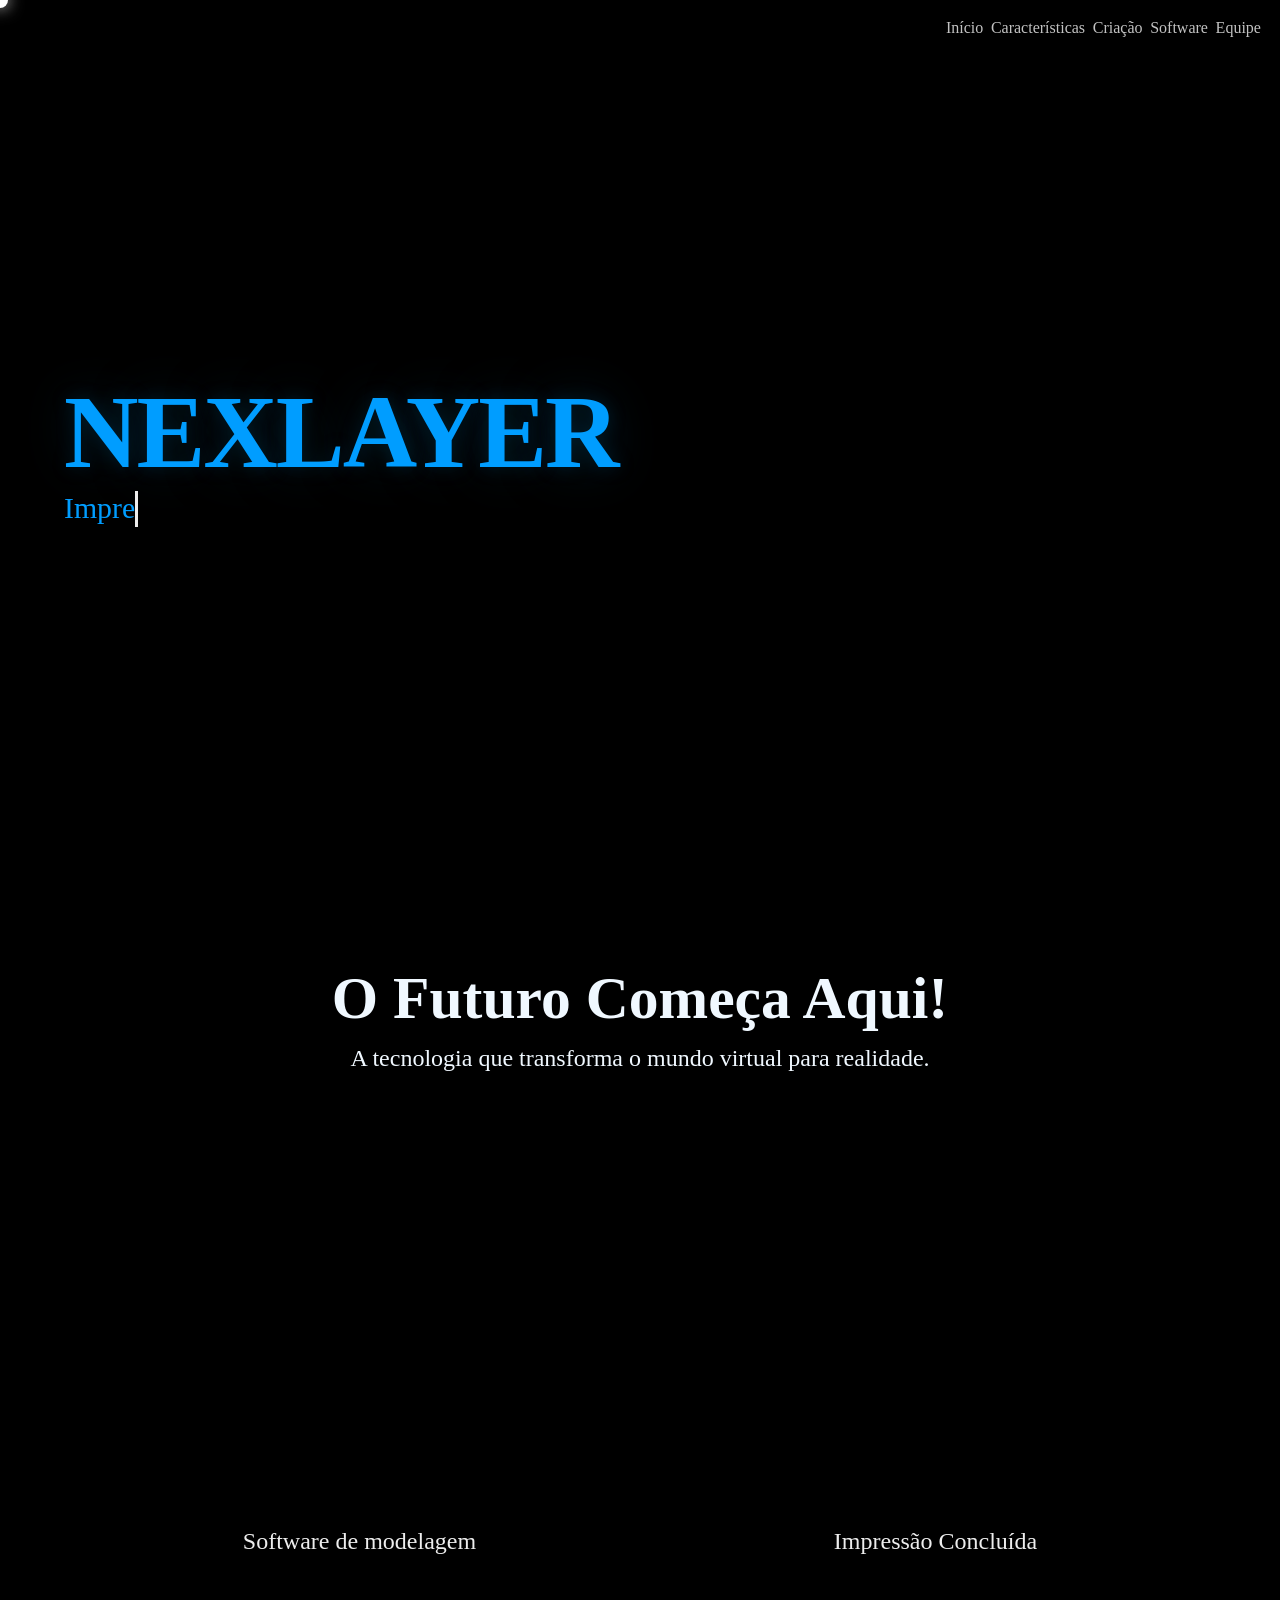
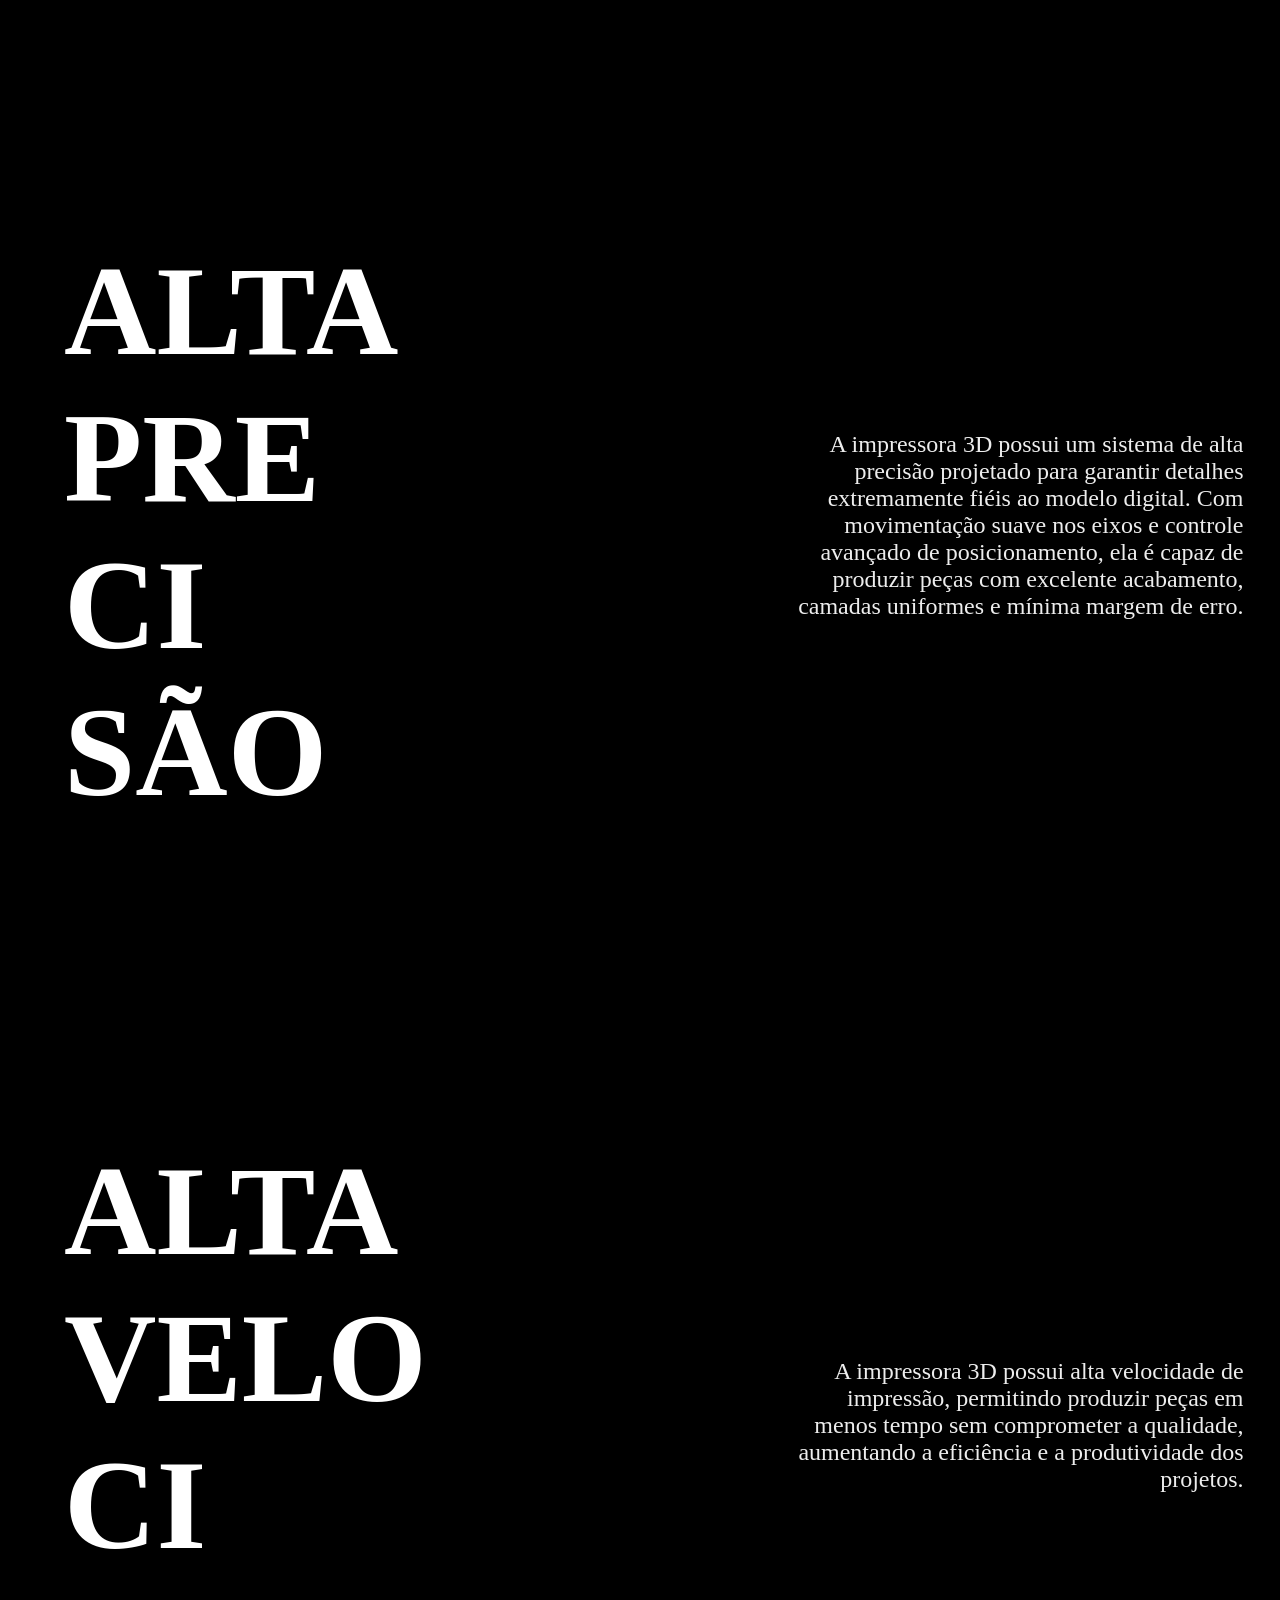
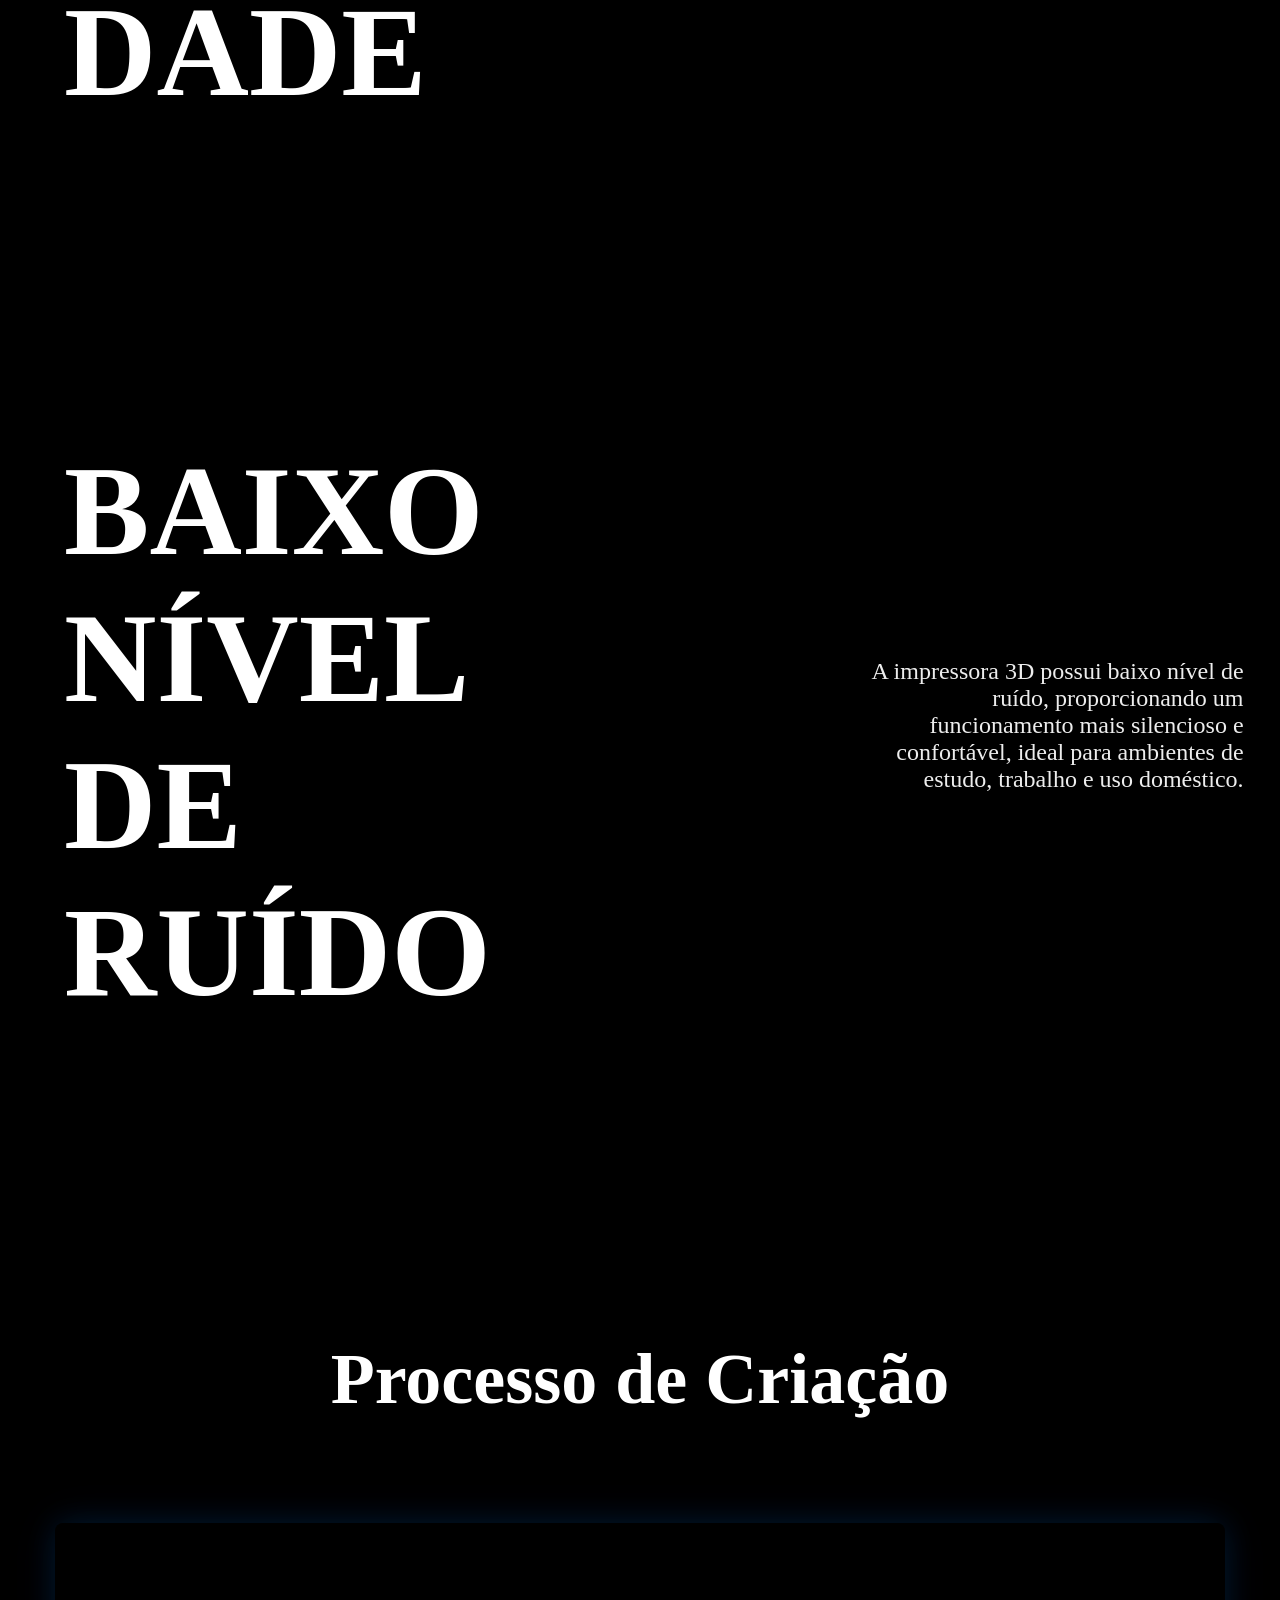
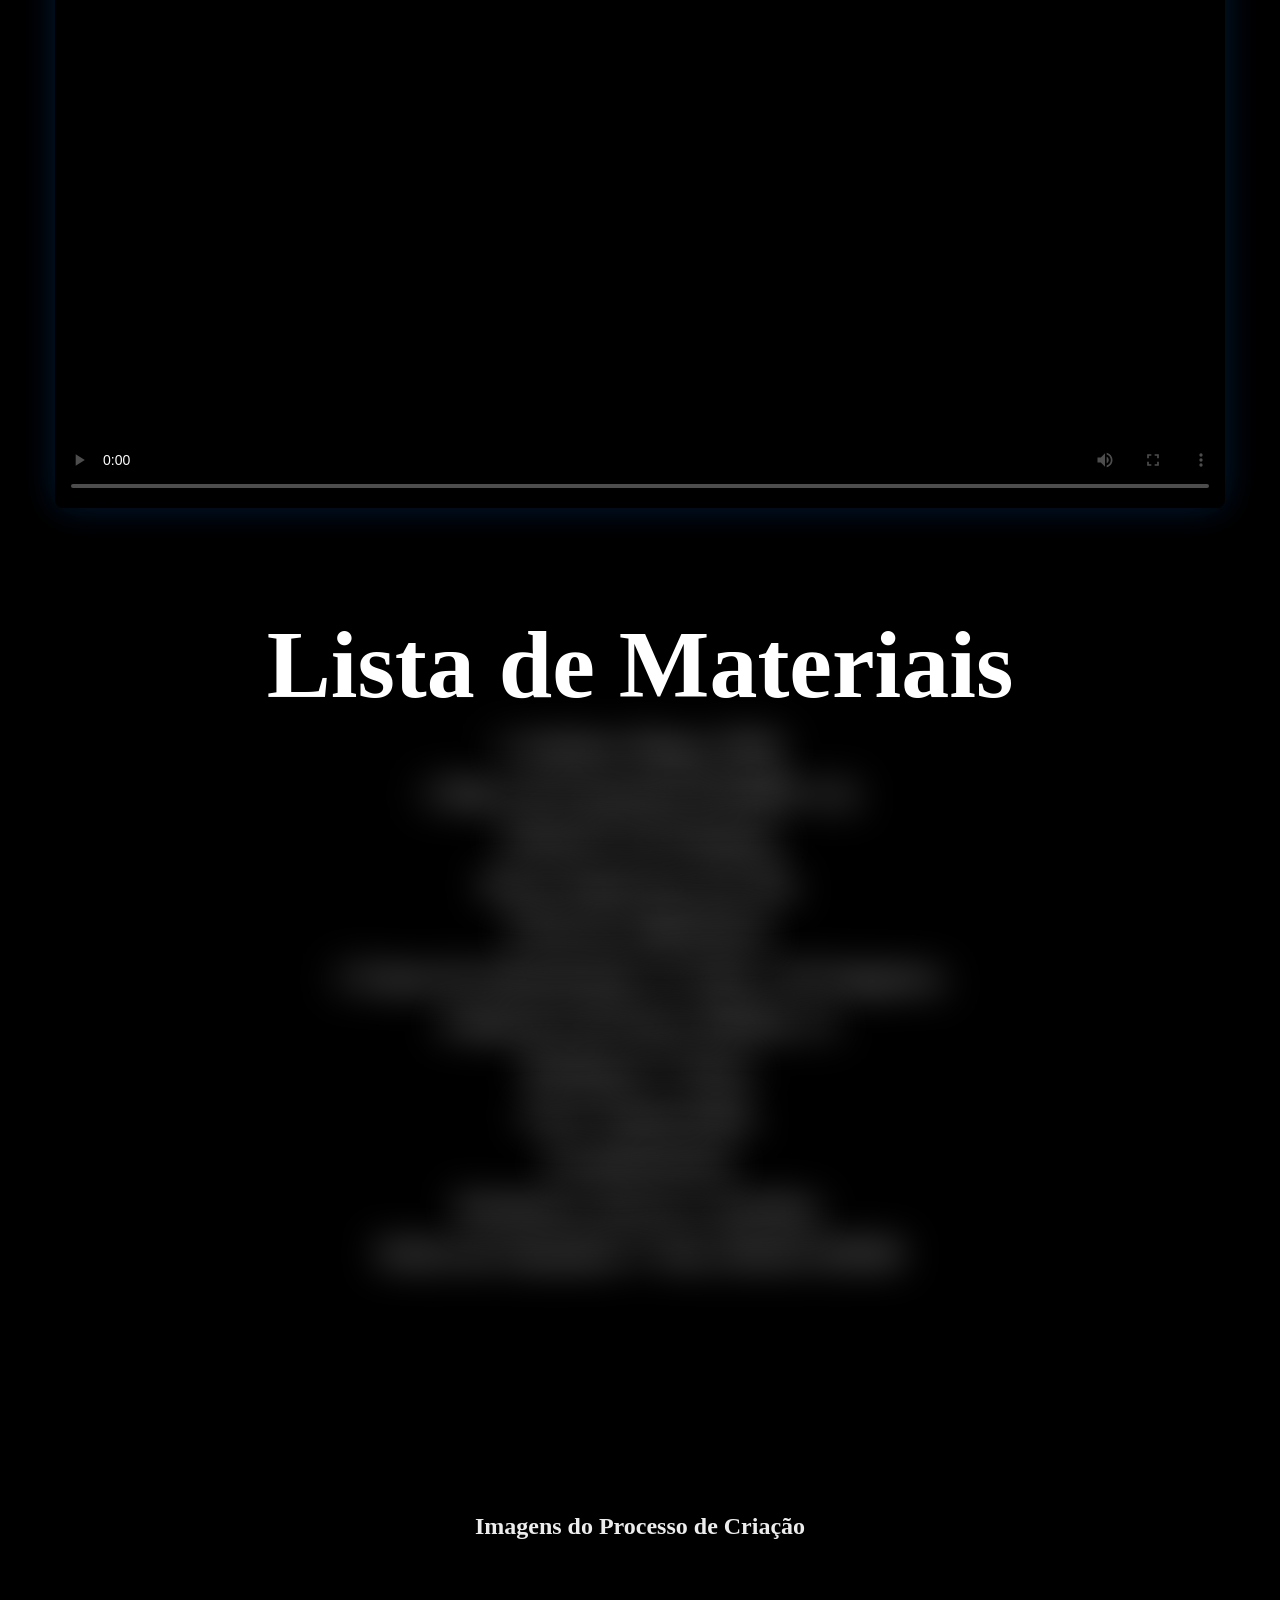
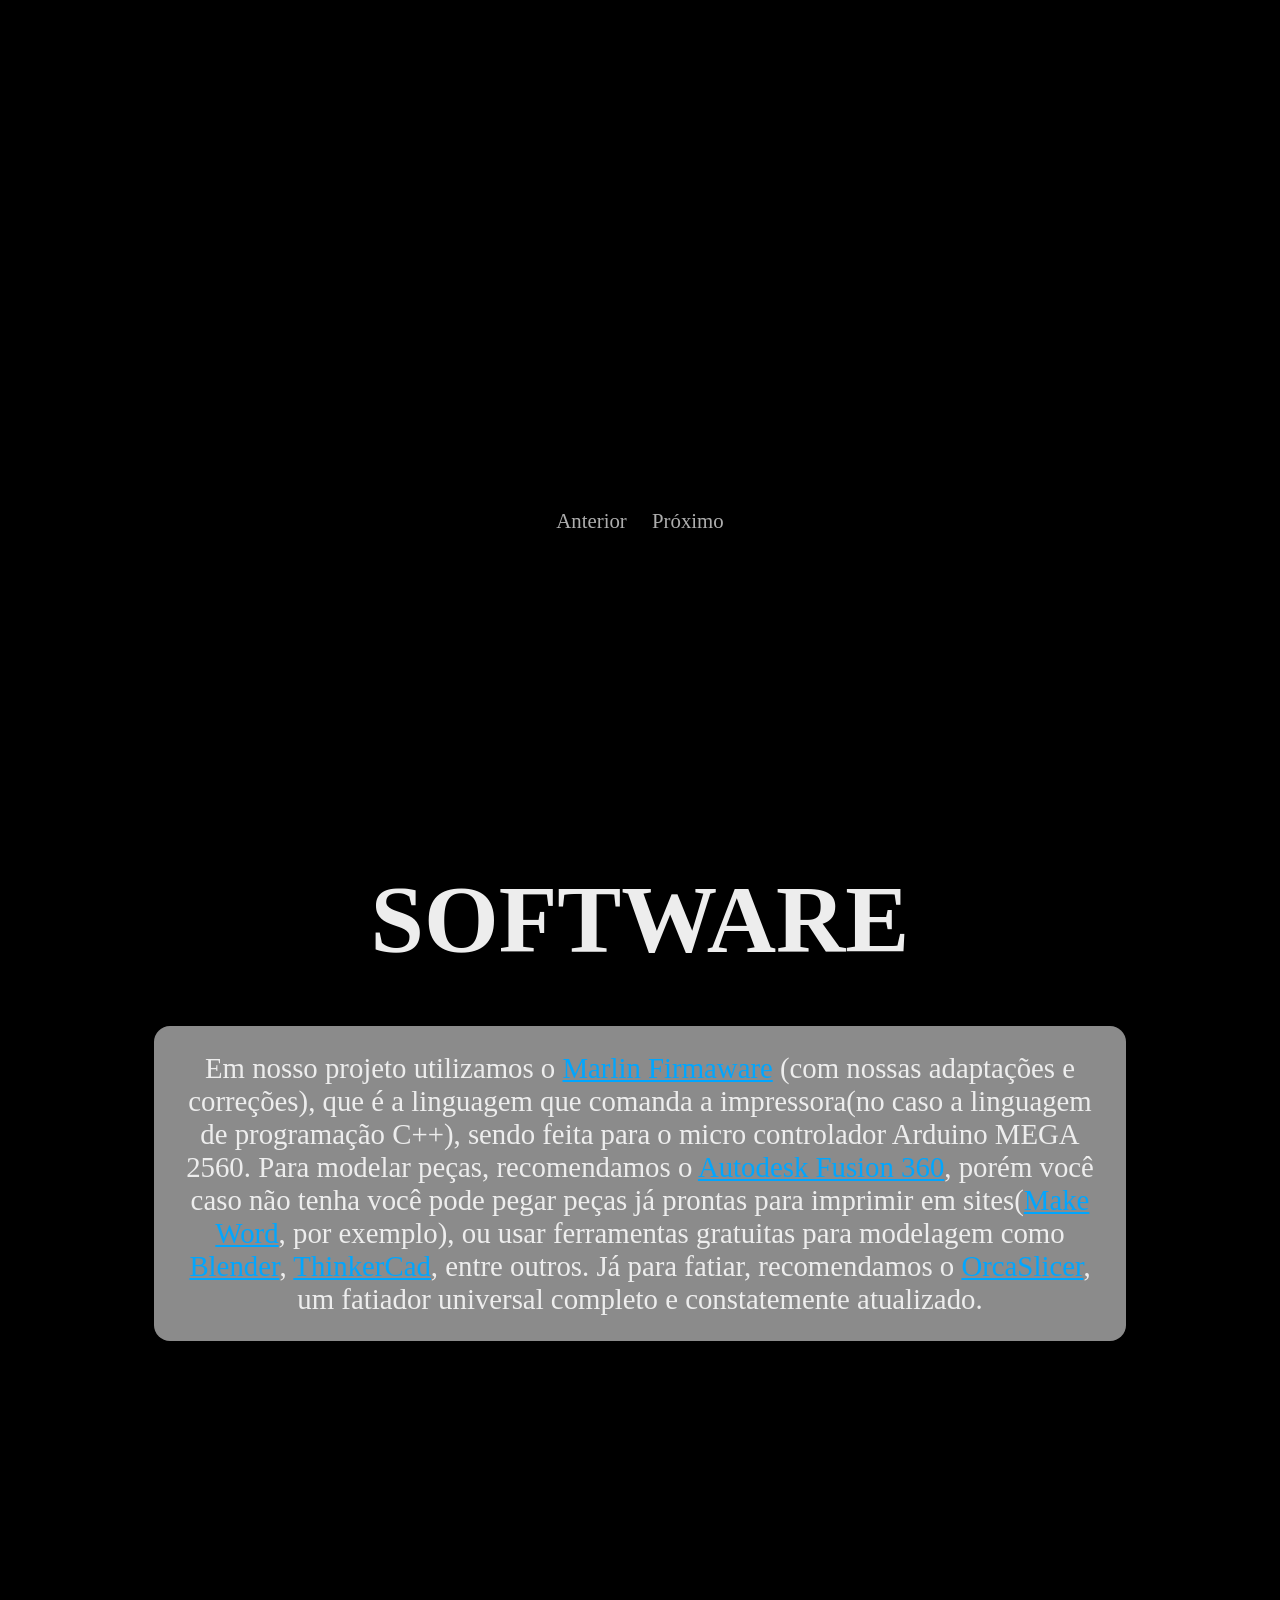
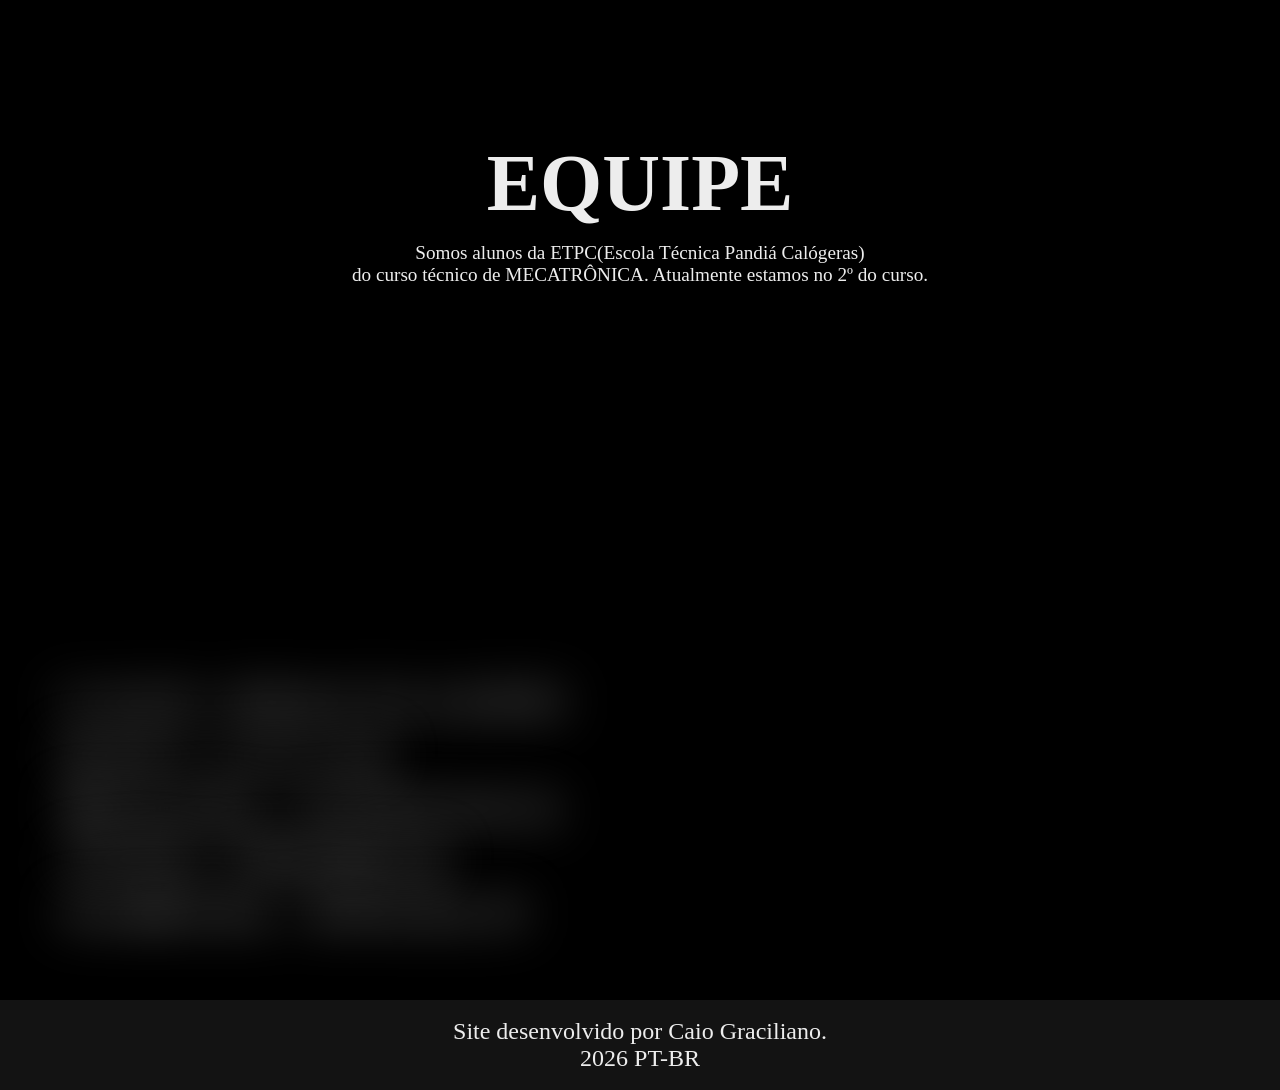
==== index.html @ 323d3e03 "Add files via upload" ====
<!DOCTYPE html>
<html lang="pt-br">
<head>
    <meta charset="UTF-8">
    <meta name="viewport" content="width=device-width, initial-scale=1.0">
    <title>Impressora 3D NexLayer</title>
    <link rel="stylesheet" href="./style.css">
    <link rel="shortcut icon" href="./img/logo.png">
    <link rel="preconnect" href="https://fonts.googleapis.com">
    <link rel="preconnect" href="https://fonts.gstatic.com" crossorigin>
    <link href="https://fonts.googleapis.com/css2?family=DM+Sans:ital,opsz,wght@0,9..40,100..1000;1,9..40,100..1000&display=swap" rel="stylesheet"><link rel="preconnect" href="https://fonts.googleapis.com">
    <link rel="preconnect" href="https://fonts.gstatic.com" crossorigin>

</head>
    <header>
            <ul>
                <a href="#inicio">Início</a>
                <a href="#caracteristicas">Características</a>
                <a href="#criacao">Criação</a>
                <a href="#software">Software</a>
                <a href="#equipe">Equipe</a>
            </ul>    
    </header>
<body>
    <div class="cursor"></div>
    <!--Seção Inicial-->
    <section class="secao1">
        <div class="tituloSecao1">
            <h1 class="titleSEC1">NEXLAYER</h1>
        </div>
            <span class="texto"></span>
    </section>
    <!--Fim Seção Incial-->
    <!--Seção Apresentação NexLayer-->
    <section class="secao2" id="inicio">
        <div class="futuro">
            <div class="divTitulosec2">
                <h2>O Futuro Começa Aqui!</h2>
                <p>A tecnologia que transforma o mundo virtual para realidade.</p>
            </div>
            <div class="divDesceImg">
                <img src="img/peças3D-Fusion.png" alt="">
                <img src="img/peça3D.png" alt="">
            </div>
                <div class="divLegenda">
                    <p>Software de modelagem</p>
                    <p>Impressão Concluída</p>
                </div>
            </div>
    </section>
    <!--Fim Seção Apresentação NexLayer-->
    <!--Seções Características NexLayer-->
    <section class="secao3" id="caracteristicas">
        <div class="divCaracteristicas">
            <h3>ALTA<br>PRE<br>CI<br>SÃO</h3>
            <div class="exp">
            <p>A impressora 3D possui um sistema de alta precisão projetado para garantir detalhes extremamente fiéis ao modelo digital. Com movimentação suave nos eixos e controle avançado de posicionamento, ela é capaz de produzir peças com excelente acabamento, camadas uniformes e mínima margem de erro.</p>
        </div>
        </div>
    </section>
    <section class="secao4">
        <div class="divCaracteristicas2">
            <h4>ALTA<br>VELO<br>CI<br>DADE</h3>
            <div class="exp2">
            <p>A impressora 3D possui alta velocidade de impressão, permitindo produzir peças em menos tempo sem comprometer a qualidade, aumentando a eficiência e a produtividade dos projetos.</p>
        </div>
        </div>
    </section>
    <section class="secao5">
        <div class="divCaracteristicas3">
            <h5>BAIXO<br>NÍVEL<br>DE<br>RUÍDO</h3>
            <div class="exp3">
            <p>A impressora 3D possui baixo nível de ruído, proporcionando um funcionamento mais silencioso e confortável, ideal para ambientes de estudo, trabalho e uso doméstico.</p>
        </div>
        </div>
    </section>
    <!--Fim Seções Características NexLayer-->
    <!--Seção Criação NexLayer-->
    <section class="secao6" id="criacao">
        <div class="processoCriacao">
            <h6>Processo de Criação</h6>
        </div>
        <div class="divVideo">
            <video poster="img/capaVideo.jpg" loop controls src="video/video.mp4"></video>
        </div>
    </section>
    <section class="secao6-2">
        <div class="tituloSec6-2">
            <h1>Lista de Materiais</h1>
            <p class="naovisivel2">1 Arduino Mega 2560;</p>
            <p class="naovisivel2">1 Placa de Expansão RAMPS 1.6;</p>
            <p class="naovisivel2">128x64 LCD Display;</p>
            <p class="naovisivel2">Peças Impressas em 3D;</p>
            <p class="naovisivel2">4 Drivers DRV8225;</p>
            <p class="naovisivel2">1 Fonte de Alimentação 12 Volts e 20 Amperes;</p>
            <p class="naovisivel2">4 Motores de Passo NEMA 17;</p>
            <p class="naovisivel2">Roldanas V Slots;</p>
            <p class="naovisivel2">Fuso Trapezoidal;</p>
            <p class="naovisivel2">Acoplamentos;</p>
            <p class="naovisivel2">Parafusos, porcas e arruelas;</p>
            <p class="naovisivel2">Perfis de Alumínio V Slot 20X20 20X40</p>
        </div>
    </section>
    <section class="secao7">
        <div class="tituloImgc">
            <h1>Imagens do Processo de Criação</h1>
            <div class="imgCarrossel">
                <img class="img1 ativo" src="img/imgcriacao8.jpg" alt="">
                <img class="img2" src="img/imgcriacao7.jpg" alt="">
                <img class="img3" src="img/imgcriacao6.jpg" alt="">
                <img class="img4" src="img/imgcriacao5.jpg" alt="">
                <img class="img5" src="img/imgcriacao4.jpg" alt="">
                <img class="img6" src="img/imgcriacao3.jpg" alt="">
                <img class="img7" src="img/imgcriacao2.jpg" alt="">
                <img class="img8" src="img/imgcriacao1.jpg" alt="">
            </div>
        </div>
        <div class="nav">
            <button class="anterior" id="somBotaoAnterior">Anterior</button>
            <button class="proximo" id="somBotaoProximo">Próximo</button>

            <audio src="sounds/somBotao.mp3" id="som"></audio>

        </div>
    </section>
    <!--Fim Seção Criação NexLayer-->
    <!--Seção Software NexLayer-->
    <section class="secao8" id="software">
        <div class="divSoftware">
            <h1>SOFTWARE</h1>
            <div class="nossoProjeto">
                <p>Em nosso projeto utilizamos o <a href="https://marlinfw.org/">Marlin Firmaware</a> (com nossas adaptações e correções), que é a linguagem que comanda a impressora(no caso a linguagem de programação C++), sendo feita para o micro controlador Arduino MEGA 2560. Para modelar peças, recomendamos o <a href="https://www.autodesk.com/br/products/fusion-360/overview">Autodesk Fusion 360</a>, porém você caso não tenha você pode pegar peças já prontas para imprimir em sites(<a href="https://makerworld.com/pt">Make Word</a>, por exemplo), ou usar ferramentas gratuitas para modelagem como <a href="https://www.blender.org/">Blender</a>, <a href="https://www.tinkercad.com/">ThinkerCad</a>, entre outros. Já para fatiar, recomendamos o <a href="https://orca-slicer.com/">OrcaSlicer</a>, um fatiador universal completo e constatemente atualizado.</p>
            </div>
        </div>
    </section>
   <!--Fim Seção Software NexLayer-->
   <!--Seção Equipe NexLayer-->
   <section class="secao9" id="equipe">
        <div class="divEquipe">
            <h2>EQUIPE</h2>
            <p>Somos alunos da ETPC(Escola Técnica Pandiá Calógeras)<br> do curso técnico de MECATRÔNICA. Atualmente estamos no 2º do curso.</p>
        </div>
        <div class="nomes">
                <p class="naovisivel">CAIO GRACILIANO</p>
                <p class="naovisivel">DAVI LUCAS</p>
                <p class="naovisivel">MIGUEL GONZAGA</p>
                <p class="naovisivel">JOÃO THOMAZ</p>
                <p class="naovisivel">SAMUEL ÂNGELO</p>
        </div>
        </div>
   </section>
   <!--Fim Seção Equipe NexLayer-->
   <!--Créditos-->
   <section class="secaoCreditos">
    <div class="divCreditos">
        <p>Site desenvolvido por Caio Graciliano. <br>2026 PT-BR</p>
    </div>
   </section>
   <script src="script.js"></script>
</body>
</html>
---- style.css ----
@font-face {
    font-family: titulos;
    src: url(fonts/akira.otf) format('opentype');
}
@font-face {
    font-family: titulos-2;
    src: url(fonts/bigerside.otf) format('opentype');
}
@font-face {
    font-family: subtitulos;
    src: url(fonts/bgothl.ttf) format('truetype');
}
@font-face {
    font-family: paragrafos;
    src: url(fonts/conthrax.otf) format('opentype');
}
*{
    margin: 0;
    padding: 0;
    box-sizing: border-box;
}
html{
    scroll-behavior: smooth;
}
body{
    background-color: rgb(0, 0, 0);
    background-position: center;
    cursor: none;
}
header{
    width: 100%;
    display: flex;
    position: fixed;
    padding: 1%;
    z-index: 100;
    justify-content: end;
    align-items: center;
    ul{
        display: flex;
        padding: .5%;
        border-radius: 1dvh;
        gap: .6dvw;
        backdrop-filter: blur(5em);
        a{
            list-style-type: none;
            font-family: subtitulos;    
            text-decoration-line: none;
            color: rgb(194, 194, 194);
            transition: all .5s;
            cursor: none;
            &:hover{
                color: white;
                text-shadow: 0 0 1em white;
            }
        }
    }
}
.cursor{
      position: fixed;
      width: 1em;
      height: 1em;
      background: white;
      border-radius: 50%;
      pointer-events: none;
      transform: translate(-50%, -50%);
      box-shadow: 0 0 1em rgba(255,255,255,0.8);
      z-index: 9999;
      transition: transform 0.05s linear;
}
section{
    width: 100%;
    display: flex;
    flex-direction: column;
    position: relative;
}
.secao1{
    justify-content: center;
    display: flex;
    position: relative;
    background-image: url(img/untitled.png);
    background-position: 20dvw -1em;
    background-size: 85%;
    background-repeat: no-repeat;
    height: 100dvh;
    .tituloSecao1{
    height: max-content;
    width: fit-content;
    z-index: 1;
    padding-left: 5%;
    h1{
        font-family: paragrafos;
        text-shadow: 0 0 2vh #004c6c4d, 0 0 6vh #00566c61, 0 0 7vh #12006c2b;
        letter-spacing: -2px;
        color: rgb(0, 157, 255);
        font-size: clamp(.5em, 1em + 4vw + 4vh, 10.5em);
        }
}
    .texto{
        height: 4dvh;
        display: flex;
        padding-left: 5%;
        width: 100%;
        z-index: 1;
        justify-content: left;
        font-family: subtitulos;
        color: rgb(0, 157, 255);
        font-size: clamp(0.5em, 0.5em + 1vw + 1vh, 3em);
    }
    .texto::after{
        border-left: #ededed solid 3px;
        content: "";
        animation: piscar .7s infinite;
    }
}
.secao2{
    height: 100dvh;
    padding-left: 5%;
    padding-right: 5%;
    padding-top: 5%;
    align-items: center;
    background-image: url(img/backGeral.png);
    background-position: center;
    background-size: cover;
    .futuro{
    height: 100%;
    width: 100%;
    z-index: 1;
    justify-content: center;
    .divTitulosec2{
        display: flex;
        justify-content: center;
        flex-direction: column;
    h2{
        text-align: center;
        color: aliceblue;
        font-family: paragrafos;
        font-size: clamp(.25em, 1em + 2vw + 2vh, 4em);
        animation: aparecer;
        animation-timeline: view();
        animation-range: entry 0% cover 45%;
    }
    p{
        padding-top: 1%;
        display: flex;
        color: aliceblue;
        font-family: subtitulos;
        font-size: clamp(.125em, 1em + 1vw + 1vh, 1.5em);
        justify-content: center;
        animation: aparecer;
        animation-timeline: view();
        animation-range: entry 0% cover 45%;
}
}
    .divDesceImg{
    height: fit-content;
    display: flex;
    align-items: center;
    margin-top: 2.5%;
    justify-content: space-around;
    img{
        height: 45dvh;
        border-radius: 1em;
        box-shadow: 0 0 3dvh var(--colorCinza);
        animation: aparecer;
        animation-timeline: view();
        animation-range: entry 0% cover 45%;
        }
    }
    }
    .divLegenda{
    display: flex;
    align-items: center;
    justify-content: space-around;
        p{
            font-family: subtitulos;
            font-size: 1.5em;
            margin-top: 2%;
            color: #ededed;
            animation: aparecer;
            animation-timeline: view();
            animation-range: entry 0% cover 15%;
        }


    }
}
.secao3{
    height: 100dvh;
    padding-top: 2%;
    background-image: url(img/backGeral.png);
    background-size: cover;
    background-position: center;
    .divCaracteristicas{
        width: 100%;
        padding-left: 5%;
        z-index: 1;
        display: flex;
        h3{
            margin-top: 12px;
            color: #ffffff;
            border-radius: 6px;
            text-align: left;
            font-size: 8em;
            font-family: paragrafos;
            animation: surgirEsquerda;
            animation-timeline: view();
            animation-range: entry 0% cover 35%;
        }
        .exp{
            width: fit-content;
            justify-content: center;
            align-items: center;
            display: flex;
            padding-left: 30%;
            padding-right: 3%;
            flex-direction: column;
        p{
            width: fit-content;
            height: fit-content;
            text-align: end;
            color: #ededed;
            font-family: subtitulos;
            font-size: 1.5em;
            overflow: hidden;
            animation: surgirDireita;
            animation-timeline: view();
            animation-range: entry 0% cover 35%;
        }


    }
}
}
.secao4{
    height: 100dvh;
    padding-top: 2%;
    background-image: url(img/backGeral.png);
    background-size: cover;
    background-position: center;
    .divCaracteristicas2{
        width: 100%;
        padding-left: 5%;
        z-index: 1;
        display: flex;
        h4{
            margin-top: 12px;
            color: #ffffff;
            border-radius: 6px;
            text-align: left;
            font-size: 8em;
            font-family: paragrafos;
        animation: surgirEsquerda;
            animation-timeline: view();
            animation-range: entry 0% cover 35%;
        }
        .exp2{
            width: fit-content;
            justify-content: center;
            align-items: center;
            display: flex;
            padding-left: 30%;
            padding-right: 3%;
            flex-direction: column;
        p{
            width: fit-content;
            height: fit-content;
            text-align: end;
            color: #ededed;
            font-family: subtitulos;
            font-size: 1.5em;
            overflow: hidden;
            animation: surgirDireita;
            animation-timeline: view();
            animation-range: entry 0% cover 35%;
        }


    }
}
}
.secao5{
    height: 100dvh;
    padding-top: 2%;
    background-image: url(img/backGeral.png);
    background-size: cover;
    background-position: center;
    .divCaracteristicas3{
        width: 100%;
        padding-left: 5%;
        z-index: 1;
        display: flex;
        h5{
            margin-top: 12px;
            color: #ffffff;
            border-radius: 6px;
            text-align: left;
            font-size: 8em;
            font-family: paragrafos;
            animation: surgirEsquerda;
            animation-timeline: view();
            animation-range: entry 0% cover 35%;
        }
        .exp3{
            width: fit-content;
            justify-content: center;
            align-items: center;
            display: flex;
            padding-left: 30%;
            padding-right: 3%;
            flex-direction: column;
        p{
            width: fit-content;
            height: fit-content;
            text-align: end;
            color: #ededed;
            font-family: subtitulos;
            font-size: 1.5em;
            overflow: hidden;
            animation: surgirDireita;
            animation-timeline: view();
            animation-range: entry 0% cover 35%;
        }


    }
}
}
.secao6{
    height: 100dvh;
    position: relative;
    display: flex;
    background-image: url(img/backGeral.png);
    background-size: cover;
    background-position: center;
    align-items: center;
    .processoCriacao{
        width: 100%;
        z-index: 1;
    h6{
        padding-top: 3%;
        text-align: center;
        color: #ffffff;
        font-family: paragrafos;
        font-size: 4.5em;

    }
}
    .divVideo{
        z-index: 1;
        height: 100%;
        width: 100%;
        align-items: center;
        justify-content: center;
        display: flex;
        padding-top: 1dvh;
        video{
            height: 65vh;
            border-radius: .5em;
            box-shadow: 0 0 2rem rgba(0, 157, 255, 0.14), 0 0 3rem rgba(0, 94, 255, 0.079);
        }


    }
}
.secao6-2{
    height: 100dvh;
    display: flex;
    align-items: center;
    background-image: url(img/backGeral.png);
    background-size: cover;
    background-position: center;
    .tituloSec6-2{
    z-index: 1;
    margin-top: 1dvh;
    display: flex;
    flex-direction: column;
    width: fit-content;
    gap: 1dvh;
        h1{
            text-align: center;
            font-family: paragrafos;
            font-size: clamp(5.7em, 6em, 6.3em);
            color: #ffffff;
        }
        p{
            text-align: center;
            font-family: paragrafos;
            font-size: clamp(1.5em, 2em, 2.5em);
            color: #ffffff;
        }
    }



}
.secao7{
    height: 100dvh;
    background-image: url(img/backGeral.png);
    background-position: center;
    background-size: cover;
    .tituloImgc{
    width: 100%;
    padding-top: 1%;
    display: flex;
    flex-direction: column;
    z-index: 1;
    justify-content: center;
    h1{
        text-align: center;
        color: #ededed;
        font-size: clamp(2.8em, 3em, 3.5m);
        font-family: paragrafos;
    }
    }
    .imgCarrossel{
        display: flex;
        align-items: center;
        justify-content: center;
        width: 100%;
        padding-top: 2%;
    img{
        height: 32rem;
        opacity: 0;
        border-radius: 1rem;
        transition: all .3s;

    }
    img.ativo{
            opacity: 1;
            box-shadow: 0 0 2rem rgba(0, 157, 255, 0.514), 0 0 3rem rgba(0, 94, 255, 0.497);
        }
}
    .imgCarrossel img:not(:first-child){
        position: absolute;
    }
    .nav{
        z-index: 1;
        padding-top: 2%;
        width: 100%;
        display: flex;
        justify-content: center;
        align-items: center;
        gap:1dvw;
        button{
            cursor: none;
            font-family: subtitulos;
            font-size: 1.3em;
            border: none;
            padding: .3em;
            border-radius: .3em;
            background: transparent;
            color: rgba(235, 235, 235, 0.742);
            transition: all .4s;
            backdrop-filter: blur(2em);
            &:hover{
                color: white;
                text-shadow: 0 0 1em white;
            }
        }
}
}
.secao8{
    height: 100dvh;
    display: flex;
    position: relative;
    align-items: center;
    background-image: url(img/backSoftware.jpg);
    background-size: cover;
    background-position: center;
    .divSoftware{
    display: flex;
    flex-direction: column;
    width: fit-content;
    z-index: 1;
    h1{
        padding-top: 5%;
        text-align: center;
        color: #ededed;
        font-family: paragrafos;
        font-size: clamp(5em, 6em, 6.5em);
    }
    .nossoProjeto{
        width: fit-content;
        justify-content: center;
    p{
        padding: 2%;
        border-radius: 1rem;
        background-color: rgba(141, 141, 141, 0.988);
        box-shadow: 0 0 1dvw var(--colorCinza);
        margin-top: 4%;
        color: #ededed;
        text-align: center;
        font-family: subtitulos;
        font-size: clamp(1.5em, 1.8em, 2em);
        margin-left: 12%;
        margin-right: 12%;
    }
    a{
        text-decoration-line: underline;
        color: rgb(0, 166, 255);
    }
}
}
}
.secao9{
    height: 100dvh;
    display: flex;
    position: relative;
    background-image: url(img/fotoEquipe.jpg);
    background-size: cover;
    background-position: center;
    .divEquipe{
    z-index: 1;
    h2{
        padding-top: 3%;
        text-align: center;
        color: #ededed;
        font-family: paragrafos;
        font-size: clamp(4em, 5em, 5.5em);
    }
    p{
        padding-top: 1%;
        text-align: center;
        color: #ededed;
        font-family: paragrafos;
        font-size: clamp(1em, 1.2em, 1.5em);
    }
}
    .nomes{
        z-index: 1;
        display: flex;
        flex-direction: column;
        height: 100%;
        padding: 5%;
        align-items: left;
        justify-content: end;

        p{
            width: fit-content;
            padding-top: .5%;
            text-align: end;
            color: #ededed;
            font-size: clamp(1.5em, 2.5em, 3em);
            letter-spacing: 10px;
            font-family: titulos-2;
            text-shadow: 0 0 .1em black;
        }
    }
}
.visivel{
    opacity: 1;
    transition: all 1s;
    filter: blur(0);
    transform: translateX(0);
}
.naovisivel{
    opacity: 0;
    filter: blur(.6em);
    transition: all 1s;
    transform: translateX(-10dvw);
}
.naovisivel2{
    opacity: 0;
    filter: blur(.6em);
    transition: all 1s;
    transform: translatey(-10dvh);
}
.secaoCreditos{
    height: 10dvh;
    display: flex;
    align-items: center;
    justify-content: center;
    background-color: rgb(19, 19, 19);
    .divCreditos{
        p{  
            text-align: center;
            font-family: subtitulos;
            color: #ededed;
            font-size: 1.5rem;
        }
    }
}
/*Gradientes*/
.secao1::before{ 
    content:"";
    background: linear-gradient(rgba(0, 0, 0, 0), rgb(0, 0, 0));
    height: 50dvh;
    width: 100%;
    position: absolute;
    bottom: 0;
    left: 0;
}
.secao2::before{
    content:"";
    background: linear-gradient(rgb(0, 0, 0), rgba(0, 0, 0, 0));
    height: 50dvh;
    width: 100%;
    position: absolute;
    top: 0;
    left: 0;
}
.secao2::after{
    content:"";
    background: linear-gradient(rgba(0, 0, 0, 0), rgb(0, 0, 0));
    height: 50dvh;
    width: 100%;
    position: absolute;
    bottom: 0;
    left: 0;
}
.secao3::before{
    content:"";
    background: linear-gradient(rgb(0, 0, 0), rgba(0, 0, 0, 0));
    height: 50dvh;
    width: 100%;
    position: absolute;
    top: 0;
    left: 0;
}
.secao3::after{
    content:"";
    background: linear-gradient(rgba(0, 0, 0, 0), rgb(0, 0, 0));
    height: 50dvh;
    width: 100%;
    position: absolute;
    bottom: 0;
    left: 0;
}
.secao4::before{
    content:"";
    background: linear-gradient(rgb(0, 0, 0), rgba(0, 0, 0, 0));
    height: 50dvh;
    width: 100%;
    position: absolute;
    top: 0;
    left: 0;
}
.secao4::after{
    content:"";
    background: linear-gradient(rgba(0, 0, 0, 0), rgb(0, 0, 0));
    height: 50dvh;
    width: 100%;
    position: absolute;
    bottom: 0;
    left: 0;
}
.secao5::before{
    content:"";
    background: linear-gradient(rgb(0, 0, 0), rgba(0, 0, 0, 0));
    height: 50dvh;
    width: 100%;
    position: absolute;
    top: 0;
    left: 0;
}
.secao5::after{
    content:"";
    background: linear-gradient(rgba(0, 0, 0, 0), rgb(0, 0, 0));
    height: 50dvh;
    width: 100%;
    position: absolute;
    bottom: 0;
    left: 0;
}
.secao6::before{
    content:"";
    background: linear-gradient(rgb(0, 0, 0), rgba(0, 0, 0, 0));
    height: 50dvh;
    width: 100%;
    position: absolute;
    top: 0;
    left: 0;
}
.secao6::after{
    content:"";
    background: linear-gradient(rgba(0, 0, 0, 0), rgb(0, 0, 0));
    height: 50dvh;
    width: 100%;
    position: absolute;
    bottom: 0;
    left: 0;
}
.secao6-2::before{
    content:"";
    background: linear-gradient(rgb(0, 0, 0), rgba(19, 19, 19, 0));
    height: 50dvh;
    width: 100%;
    position: absolute;
    top: 0;
    left: 0;
}
.secao6-2::after{
    content:"";
    background: linear-gradient(rgba(0, 0, 0, 0), rgb(0, 0, 0));
    height: 50dvh;
    width: 100%;
    position: absolute;
    bottom: 0;
    left: 0;
}
.secao7::before{
    content:"";
    background: linear-gradient(rgb(0, 0, 0), rgba(0, 0, 0, 0));
    height: 50dvh;
    width: 100%;
    position: absolute;
    top: 0;
    left: 0;
}
.secao7::after{
    content:"";
    background: linear-gradient(rgba(0, 0, 0, 0), rgb(0, 0, 0));
    height: 50dvh;
    width: 100%;
    position: absolute;
    bottom: 0;
    left: 0;
}
.secao8::before{
    content:"";
    background: linear-gradient(rgb(0, 0, 0), rgba(0, 0, 0, 0));
    height: 50dvh;
    width: 100%;
    position: absolute;
    top: 0;
    left: 0;
}
.secao8::after{
    content:"";
    background: linear-gradient(rgba(0, 0, 0, 0), rgb(0, 0, 0));
    height: 50dvh;
    width: 100%;
    position: absolute;
    bottom: 0;
    left: 0;
}
.secao9::before{
    content:"";
    background: linear-gradient(rgb(0, 0, 0), rgba(0, 0, 0, 0));
    height: 50dvh;
    width: 100%;
    position: absolute;
    top: 0;
    left: 0;
}
.secao9::after{
    content:"";
    background: linear-gradient(rgba(0, 0, 0, 0), rgb(0, 0, 0));
    height: 50dvh;
    width: 100%;
    position: absolute;
    bottom: 0;
    left: 0;
}
/*fim Gradientes*/
@media(max-width: 450px){
header{
    position: absolute;
    padding: 4%;
    ul{
        padding: .125%;
        border-radius: .5dvh;
        backdrop-filter: blur(2.5em);
        a{
            font-size: .5em;
            }
        }
}
body{
    cursor: auto;
}
.secao1{
    height: 35dvh;
    background-position: center;
    background-size: 85%;
    .tituloSecao1{
    h1{
        text-shadow: 0 0 2vh var(--colorBrancoFraco);
        font-size: clamp(.25em, .7em + 2.5vw + 2.5vh, 7em);
        }
}
    .texto{
        height: 2dvh;
        display: flex;
        padding-left: 5%;
        width: 100%;
        justify-content: left;
        
        font-family: subtitulos;
        color: rgb(219, 219, 219);
        font-size: clamp(0.25em, 0.5em + .6vw + .6vh, 2.5em);
    }
    .texto::after{
        border-left: #ededed solid 2px;
    }
}
.secao2{
    height: 35dvh;
    .futuro{
    .divTitulosec2{
    h2{
        font-size: clamp(.125em, .5em + 1vw + 1vh, 2em);
    }
    p{
        font-size: clamp(.125em, .25em + .5vw + .5vh, 1em);
}
}
    .divDesceImg{
    img{
        height: 12.5dvh;
        &:hover{
            height: 14dvh;
            box-shadow: 0 0 3dvh var(--colorBranco);
        }
    }
    }
    .divLegenda{
        p{
            font-family: subtitulos;
            font-size: .7em;
            margin-top: 2%;
            color: #ededed;
        }


    }
}
}
.secao3{
    height: 35dvh;
    .divCaracteristicas{
        h3{
            font-size: 3em;
        }
        .exp{
        p{
            font-size: .5em;
        }
    }
}
}
.secao4{
    height: 35dvh;
    .divCaracteristicas2{
        h4{
            font-size: 3em;
        }
        .exp2{
        p{
            font-size: .5em;
        }


    }
}
}
.secao5{
    height: 35dvh;
    .divCaracteristicas3{
        h5{
            font-size: 3em;
        }
        .exp3{
            padding-left: 25%;
        p{
            font-size: .5em;
        }


    }
}
}
.secao6{
    height: 35dvh;
    .processoCriacao{
    h6{
        font-size: 2em;

    }
}
    .divVideo{
        padding-top: .5dvh;
        video{
            height: 15dvh;
        }


    }
}
.secao6-2{
    height: 50dvh;
    .tituloSec6-2{
        h1{
            font-size: clamp(2em, 2.5em, 2.8em);
        }
        p{
            font-size: clamp(.5em, .7em, .9em);
        }
    }
}
.secao7{
    height: 35dvh;
    .tituloImgc{
    h1{
        font-size: 1.5em;
    }
    }
    .imgCarrossel{
        padding-top: 2em;
    img{
        height: 10rem;

    }
}
    .nav{
        gap:3dvw;
        padding-top: 2.5dvh;
        button{
            
            font-size: 1em;
            padding: .4em;
            &:hover{
                font-size: 1.2em;
            }
        }
}
}
.secao8{
    height: 40dvh;
    .divSoftware{
    h1{
        font-size: 2em;
    }
    .nossoProjeto{
    p{
        font-size: .75em;
        padding-left: 3%;
        padding-right: 3%;
    }
}
}
}
.secao9{
    height: 40dvh;
    .divEquipe{
    h2{
        padding-top: 0;
        font-size: 2em;
    }
    p{
        font-size: .5em; 
    }
}
    .nomes{
        margin-top: 15%;
        p{
            font-size: 1em;
            
        }
    }
}
.secaoCreditos{
    height: 25dvh;
    justify-content: start;
    .divCreditos{
        p{  
            
            font-size: 1rem;
        }
    }
}
.secao1::before{ 
     height: 17.5dvh;
}
.secao2::before{
     height: 17.5dvh;
}
.secao2::after{
     height: 17.5dvh;
}
.secao3::before{
    height: 17.5dvh;
}
.secao3::after{
   height: 17.5dvh;
}
.secao4::before{
    height: 17.5dvh;
}
.secao4::after{
    height: 17.5dvh;
}
.secao5::before{
    height: 17.5dvh;
}
.secao5::after{
    height: 17.5dvh;
}
.secao6::before{
    height: 17.5dvh;
}
.secao6::after{
    height: 17.5dvh;;
}
.secao7::before{
    height: 17.5dvh;
}
.secao7::after{
    height: 17.5dvh;
}
.secao8::before{
    height: 17.5dvh;
}
.secao8::after{
    height: 17.5dvh;
}
.secao9::before{
    height: 17.5dvh;
}
.secao9::after{
    height: 17.5dvh;
}
}
@keyframes piscar {
  0% {
     opacity: 1;
    }
  50%{ 
    opacity: 0; 
    }
  100% {
     opacity: 1;
    }
}
@keyframes aparecer {
    from{
        opacity: .3;
        scale: .8;
    }
}
@keyframes surgirEsquerda {
    from{
        transform: translateX(-10dvw);
        filter: blur(.1em);
    }
}
@keyframes surgirDireita {
    from{
        transform: translateX(2.5dvw);
        filter: blur(.1em);
    }
}
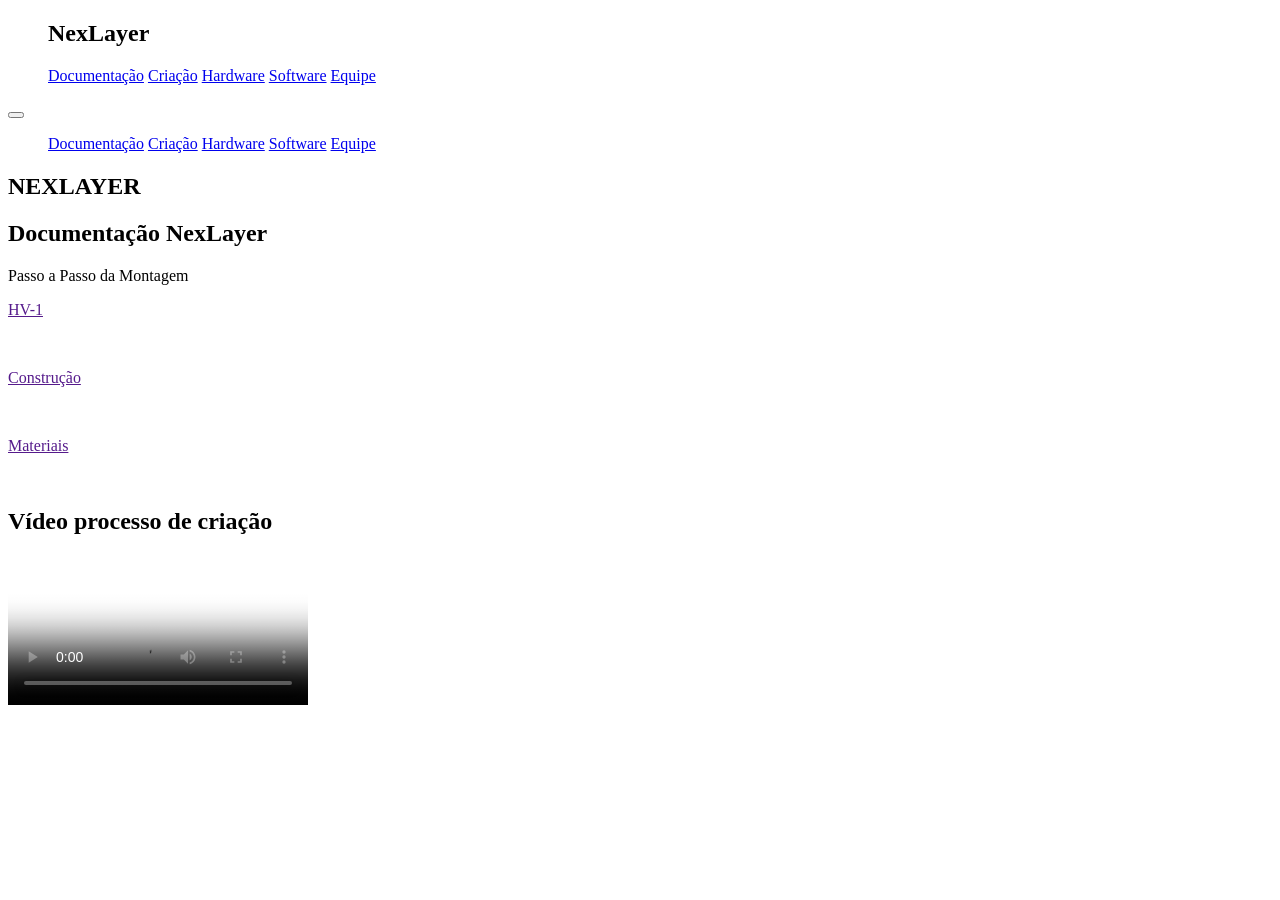
==== commit d3693143: "Add files via upload" ====
--- a/index.html
+++ b/index.html
@@ -5,157 +5,90 @@
     <meta name="viewport" content="width=device-width, initial-scale=1.0">
     <title>Impressora 3D NexLayer</title>
     <link rel="stylesheet" href="./style.css">
+    <link rel="stylesheet" href="./header.css">
     <link rel="shortcut icon" href="./img/logo.png">
     <link rel="preconnect" href="https://fonts.googleapis.com">
     <link rel="preconnect" href="https://fonts.gstatic.com" crossorigin>
     <link href="https://fonts.googleapis.com/css2?family=DM+Sans:ital,opsz,wght@0,9..40,100..1000;1,9..40,100..1000&display=swap" rel="stylesheet"><link rel="preconnect" href="https://fonts.googleapis.com">
     <link rel="preconnect" href="https://fonts.gstatic.com" crossorigin>
-
+    <script src="https://cdnjs.cloudflare.com/ajax/libs/jquery/3.7.1/jquery.min.js" integrity="sha512-v2CJ7UaYy4JwqLDIrZUI/4hqeoQieOmAZNXBeQyjo21dadnwR+8ZaIJVT8EE2iyI61OV8e6M8PP2/4hpQINQ/g==" crossorigin="anonymous" referrerpolicy="no-referrer"></script>
+    <link rel="stylesheet" href="https://cdnjs.cloudflare.com/ajax/libs/font-awesome/7.0.1/css/all.min.css" integrity="sha512-2SwdPD6INVrV/lHTZbO2nodKhrnDdJK9/kg2XD1r9uGqPo1cUbujc+IYdlYdEErWNu69gVcYgdxlmVmzTWnetw==" crossorigin="anonymous" referrerpolicy="no-referrer" />
 </head>
     <header>
-            <ul>
-                <a href="#inicio">Início</a>
-                <a href="#caracteristicas">Características</a>
-                <a href="#criacao">Criação</a>
-                <a href="#software">Software</a>
-                <a href="#equipe">Equipe</a>
-            </ul>    
+        <nav class="navbar">
+            
+            <ul class="menu">
+                <h1 class="logo">NexLayer</h1>
+                        <a href="#docs">Documentação</a>
+                        <a href="#criacao">Criação</a>
+                        <a href="#hardware">Hardware</a>
+                        <a href="#software">Software</a>
+                        <a href="#equipe">Equipe</a>
+                </ul>
+                    <button class="mobile_btn">
+                        <i class="fa-solid fa-bars"></i>
+                    </button>
+            </nav>
+                <div class="mobile-menu">
+                    <ul>
+                        <a href="#docs">Documentação</a>
+                        <a href="#criacao">Criação</a>
+                        <a href="#hardware">Hardware</a>
+                        <a href="#software">Software</a>
+                        <a href="#equipe">Equipe</a>
+                    </ul>
+                </div>
     </header>
 <body>
     <div class="cursor"></div>
     <!--Seção Inicial-->
-    <section class="secao1">
+    <section class="secaoIncial">
         <div class="tituloSecao1">
             <h1 class="titleSEC1">NEXLAYER</h1>
         </div>
             <span class="texto"></span>
     </section>
-    <!--Fim Seção Incial-->
-    <!--Seção Apresentação NexLayer-->
-    <section class="secao2" id="inicio">
-        <div class="futuro">
-            <div class="divTitulosec2">
-                <h2>O Futuro Começa Aqui!</h2>
-                <p>A tecnologia que transforma o mundo virtual para realidade.</p>
-            </div>
-            <div class="divDesceImg">
-                <img src="img/peças3D-Fusion.png" alt="">
-                <img src="img/peça3D.png" alt="">
-            </div>
-                <div class="divLegenda">
-                    <p>Software de modelagem</p>
-                    <p>Impressão Concluída</p>
+    <!--Seção Inicial-->
+
+    <!--Seção Documentação-->
+    <section class="secaoDocumentacao" id="docs">
+        <div class="divDocNexlayer">
+            <h1>Documentação NexLayer</h1>
+            <p>Passo a Passo da Montagem</p>
+        </div>
+            <div class="divDocImg">
+                <div class="linkDocs" href="">
+                    <a class="link1" href="">
+                        <p class="DocsLink1">HV-1</p>
+                        <img src="img/criacaoNexLayer/imgcriacao1.jpg" alt="">
+                    </a>
+                    
+                    <a class="link2" href="">
+                        <p class="DocsLink2">Construção</p>
+                        <img src="img/criacaoNexLayer/imgcriacao5.jpg" alt="">
+                    </a>
+                    
+                    <a class="link3" href="">
+                        <p class="DocsLink3">Materiais</p>
+                        <img src="img/criacaoNexLayer/imgcriacao9.jpg" alt="">
+                    </a>
+                    
                 </div>
             </div>
     </section>
-    <!--Fim Seção Apresentação NexLayer-->
-    <!--Seções Características NexLayer-->
-    <section class="secao3" id="caracteristicas">
-        <div class="divCaracteristicas">
-            <h3>ALTA<br>PRE<br>CI<br>SÃO</h3>
-            <div class="exp">
-            <p>A impressora 3D possui um sistema de alta precisão projetado para garantir detalhes extremamente fiéis ao modelo digital. Com movimentação suave nos eixos e controle avançado de posicionamento, ela é capaz de produzir peças com excelente acabamento, camadas uniformes e mínima margem de erro.</p>
+    <!--Seção Documentação-->
+
+    <section class="secaoCriacao" id="criacao">
+        <div class="tituloCricao">
+            <h1>Vídeo processo de criação</h1>
         </div>
+        <div class="div-Video">
+            <video poster="img/capaVideo.jpg" controls src="video/video2.mp4"></video>
         </div>
     </section>
-    <section class="secao4">
-        <div class="divCaracteristicas2">
-            <h4>ALTA<br>VELO<br>CI<br>DADE</h3>
-            <div class="exp2">
-            <p>A impressora 3D possui alta velocidade de impressão, permitindo produzir peças em menos tempo sem comprometer a qualidade, aumentando a eficiência e a produtividade dos projetos.</p>
-        </div>
-        </div>
-    </section>
-    <section class="secao5">
-        <div class="divCaracteristicas3">
-            <h5>BAIXO<br>NÍVEL<br>DE<br>RUÍDO</h3>
-            <div class="exp3">
-            <p>A impressora 3D possui baixo nível de ruído, proporcionando um funcionamento mais silencioso e confortável, ideal para ambientes de estudo, trabalho e uso doméstico.</p>
-        </div>
-        </div>
-    </section>
-    <!--Fim Seções Características NexLayer-->
-    <!--Seção Criação NexLayer-->
-    <section class="secao6" id="criacao">
-        <div class="processoCriacao">
-            <h6>Processo de Criação</h6>
-        </div>
-        <div class="divVideo">
-            <video poster="img/capaVideo.jpg" loop controls src="video/video.mp4"></video>
-        </div>
-    </section>
-    <section class="secao6-2">
-        <div class="tituloSec6-2">
-            <h1>Lista de Materiais</h1>
-            <p class="naovisivel2">1 Arduino Mega 2560;</p>
-            <p class="naovisivel2">1 Placa de Expansão RAMPS 1.6;</p>
-            <p class="naovisivel2">128x64 LCD Display;</p>
-            <p class="naovisivel2">Peças Impressas em 3D;</p>
-            <p class="naovisivel2">4 Drivers DRV8225;</p>
-            <p class="naovisivel2">1 Fonte de Alimentação 12 Volts e 20 Amperes;</p>
-            <p class="naovisivel2">4 Motores de Passo NEMA 17;</p>
-            <p class="naovisivel2">Roldanas V Slots;</p>
-            <p class="naovisivel2">Fuso Trapezoidal;</p>
-            <p class="naovisivel2">Acoplamentos;</p>
-            <p class="naovisivel2">Parafusos, porcas e arruelas;</p>
-            <p class="naovisivel2">Perfis de Alumínio V Slot 20X20 20X40</p>
-        </div>
-    </section>
-    <section class="secao7">
-        <div class="tituloImgc">
-            <h1>Imagens do Processo de Criação</h1>
-            <div class="imgCarrossel">
-                <img class="img1 ativo" src="img/imgcriacao8.jpg" alt="">
-                <img class="img2" src="img/imgcriacao7.jpg" alt="">
-                <img class="img3" src="img/imgcriacao6.jpg" alt="">
-                <img class="img4" src="img/imgcriacao5.jpg" alt="">
-                <img class="img5" src="img/imgcriacao4.jpg" alt="">
-                <img class="img6" src="img/imgcriacao3.jpg" alt="">
-                <img class="img7" src="img/imgcriacao2.jpg" alt="">
-                <img class="img8" src="img/imgcriacao1.jpg" alt="">
-            </div>
-        </div>
-        <div class="nav">
-            <button class="anterior" id="somBotaoAnterior">Anterior</button>
-            <button class="proximo" id="somBotaoProximo">Próximo</button>
 
-            <audio src="sounds/somBotao.mp3" id="som"></audio>
-
-        </div>
-    </section>
-    <!--Fim Seção Criação NexLayer-->
-    <!--Seção Software NexLayer-->
-    <section class="secao8" id="software">
-        <div class="divSoftware">
-            <h1>SOFTWARE</h1>
-            <div class="nossoProjeto">
-                <p>Em nosso projeto utilizamos o <a href="https://marlinfw.org/">Marlin Firmaware</a> (com nossas adaptações e correções), que é a linguagem que comanda a impressora(no caso a linguagem de programação C++), sendo feita para o micro controlador Arduino MEGA 2560. Para modelar peças, recomendamos o <a href="https://www.autodesk.com/br/products/fusion-360/overview">Autodesk Fusion 360</a>, porém você caso não tenha você pode pegar peças já prontas para imprimir em sites(<a href="https://makerworld.com/pt">Make Word</a>, por exemplo), ou usar ferramentas gratuitas para modelagem como <a href="https://www.blender.org/">Blender</a>, <a href="https://www.tinkercad.com/">ThinkerCad</a>, entre outros. Já para fatiar, recomendamos o <a href="https://orca-slicer.com/">OrcaSlicer</a>, um fatiador universal completo e constatemente atualizado.</p>
-            </div>
-        </div>
-    </section>
-   <!--Fim Seção Software NexLayer-->
-   <!--Seção Equipe NexLayer-->
-   <section class="secao9" id="equipe">
-        <div class="divEquipe">
-            <h2>EQUIPE</h2>
-            <p>Somos alunos da ETPC(Escola Técnica Pandiá Calógeras)<br> do curso técnico de MECATRÔNICA. Atualmente estamos no 2º do curso.</p>
-        </div>
-        <div class="nomes">
-                <p class="naovisivel">CAIO GRACILIANO</p>
-                <p class="naovisivel">DAVI LUCAS</p>
-                <p class="naovisivel">MIGUEL GONZAGA</p>
-                <p class="naovisivel">JOÃO THOMAZ</p>
-                <p class="naovisivel">SAMUEL ÂNGELO</p>
-        </div>
-        </div>
-   </section>
-   <!--Fim Seção Equipe NexLayer-->
-   <!--Créditos-->
-   <section class="secaoCreditos">
-    <div class="divCreditos">
-        <p>Site desenvolvido por Caio Graciliano. <br>2026 PT-BR</p>
-    </div>
-   </section>
+    
+    
    <script src="script.js"></script>
 </body>
 </html> 
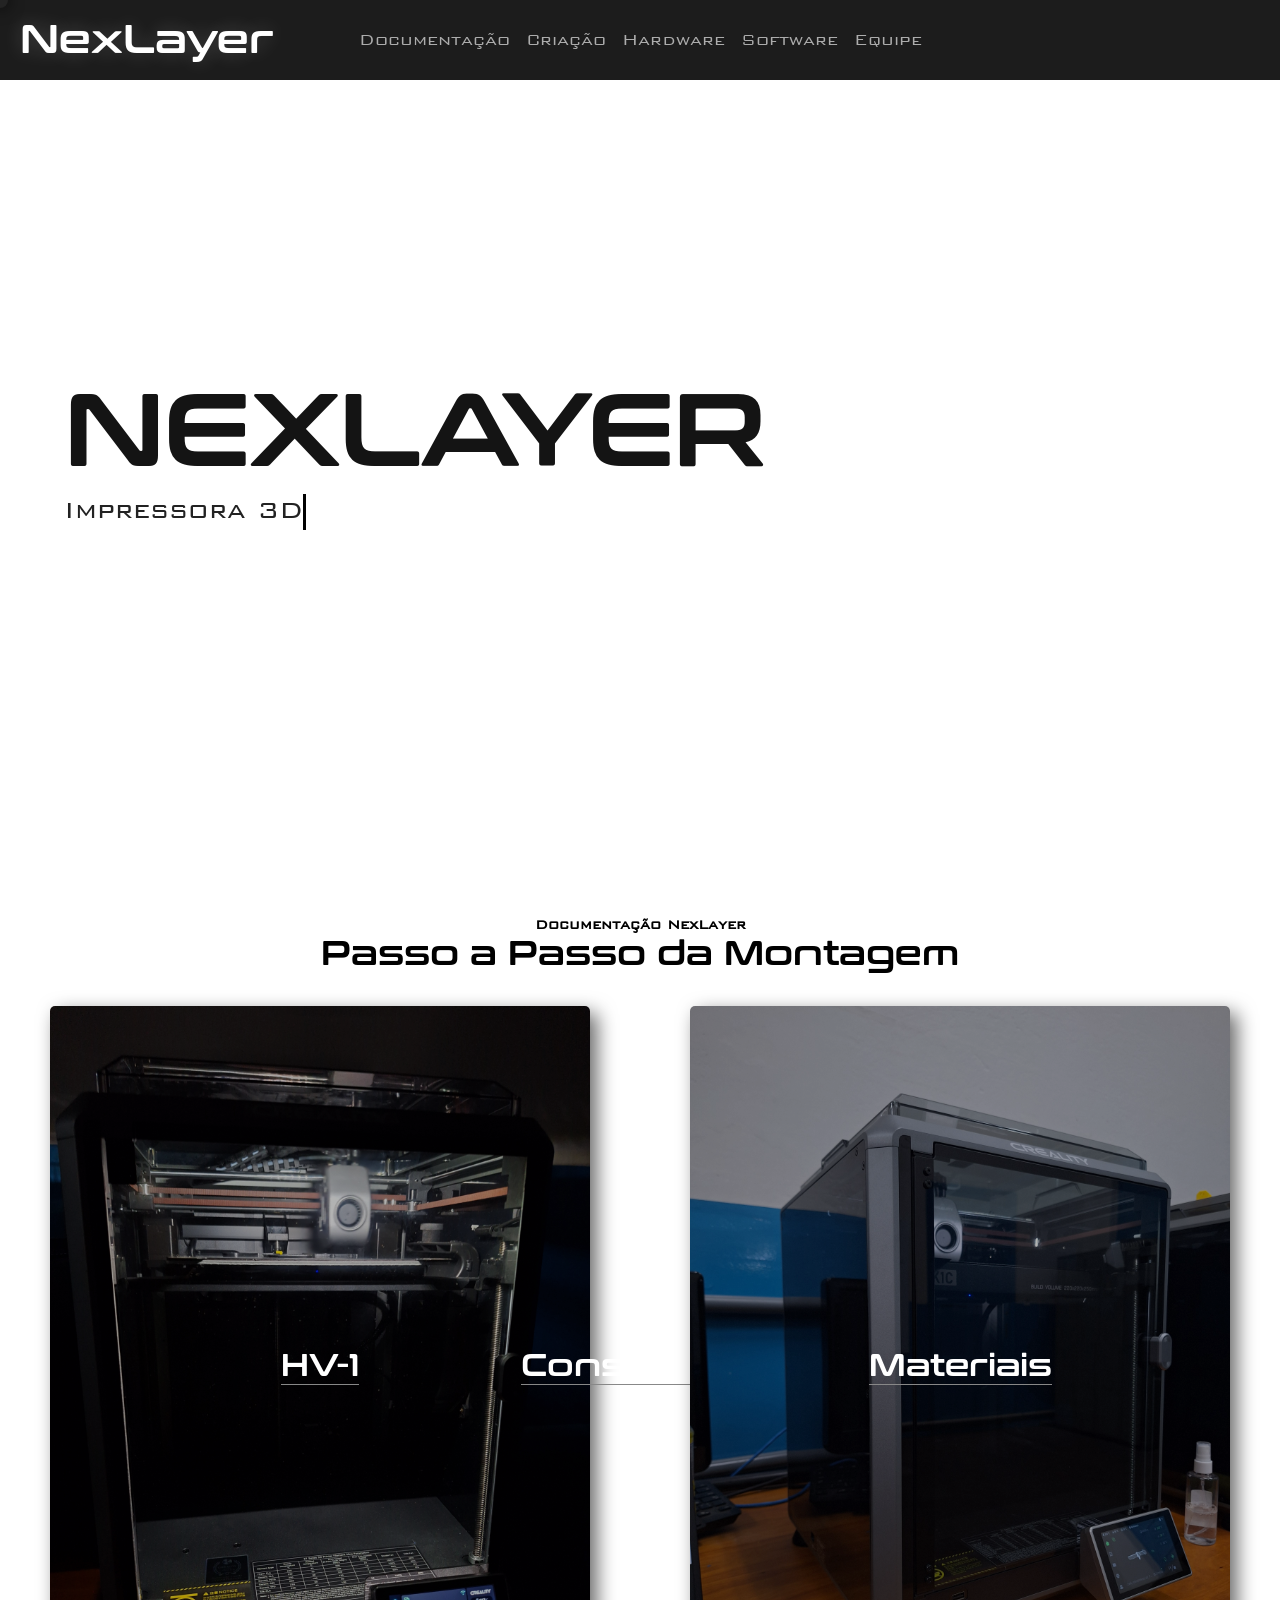
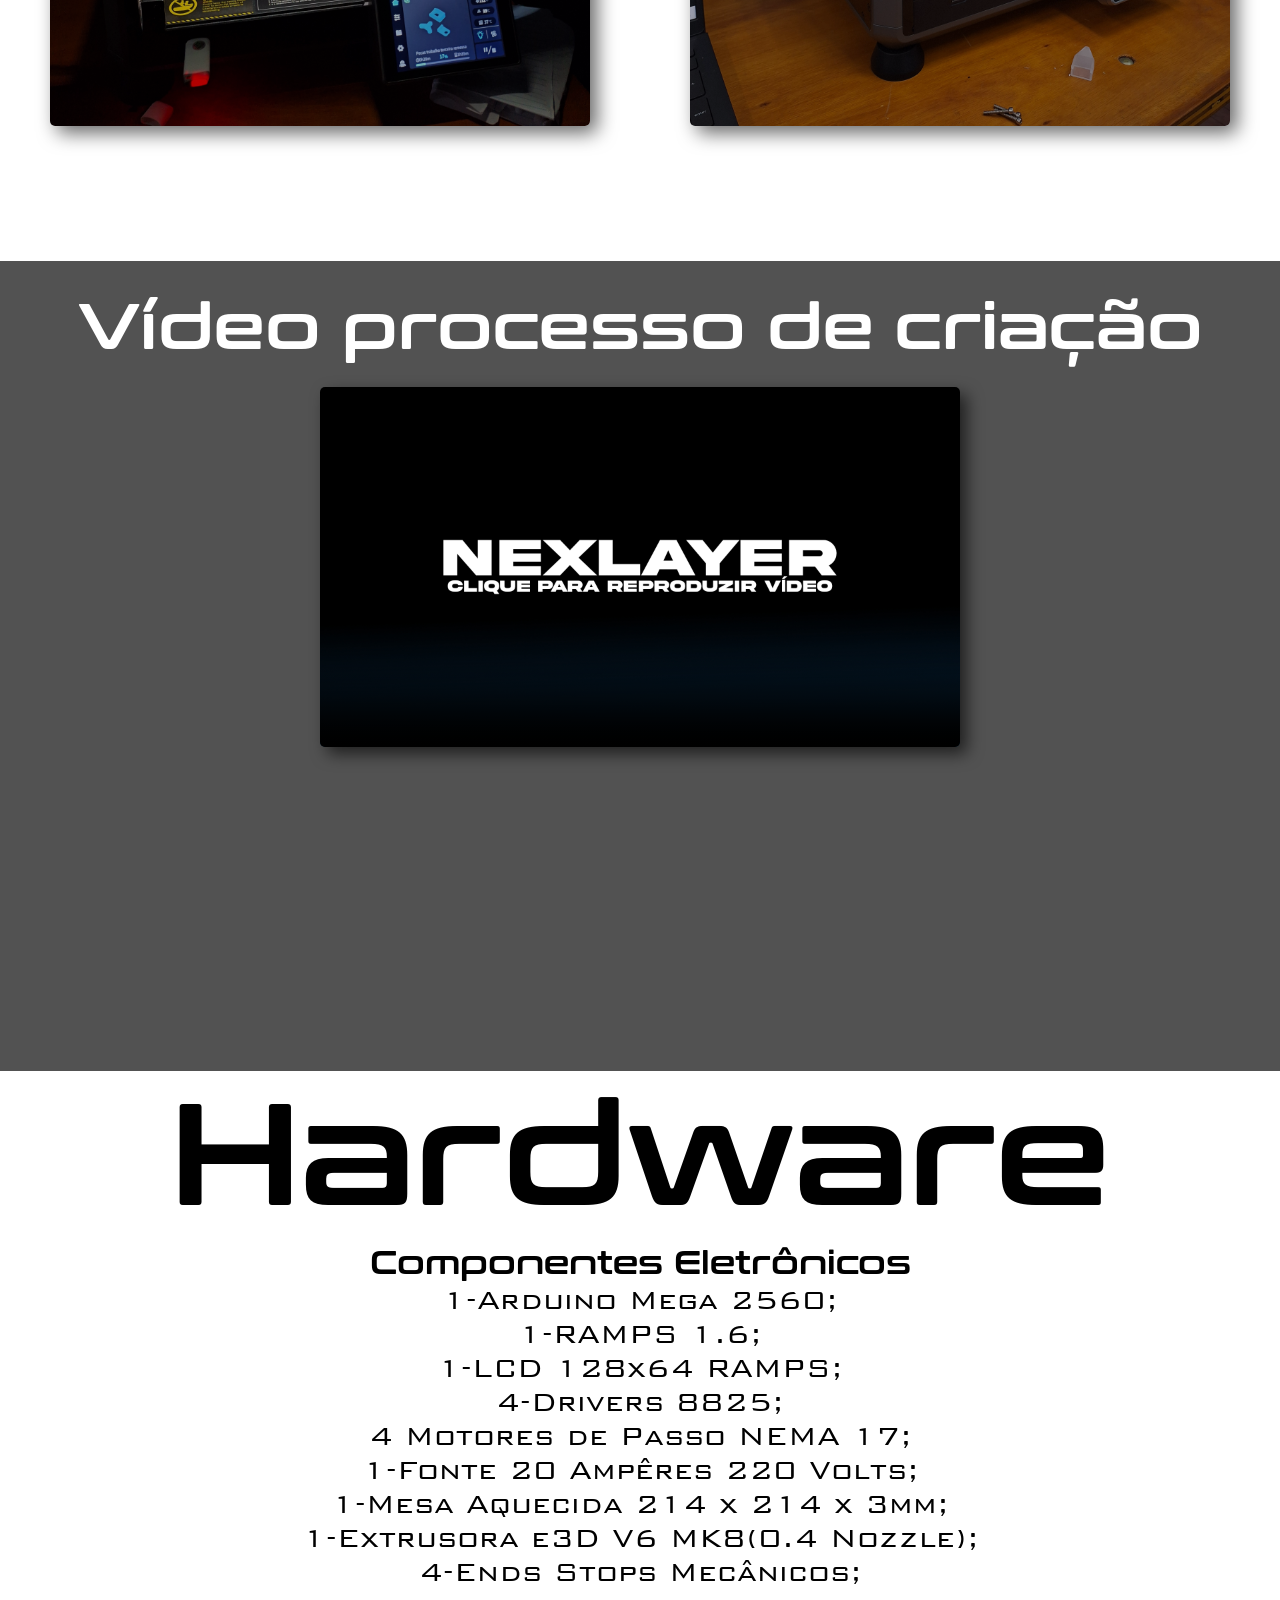
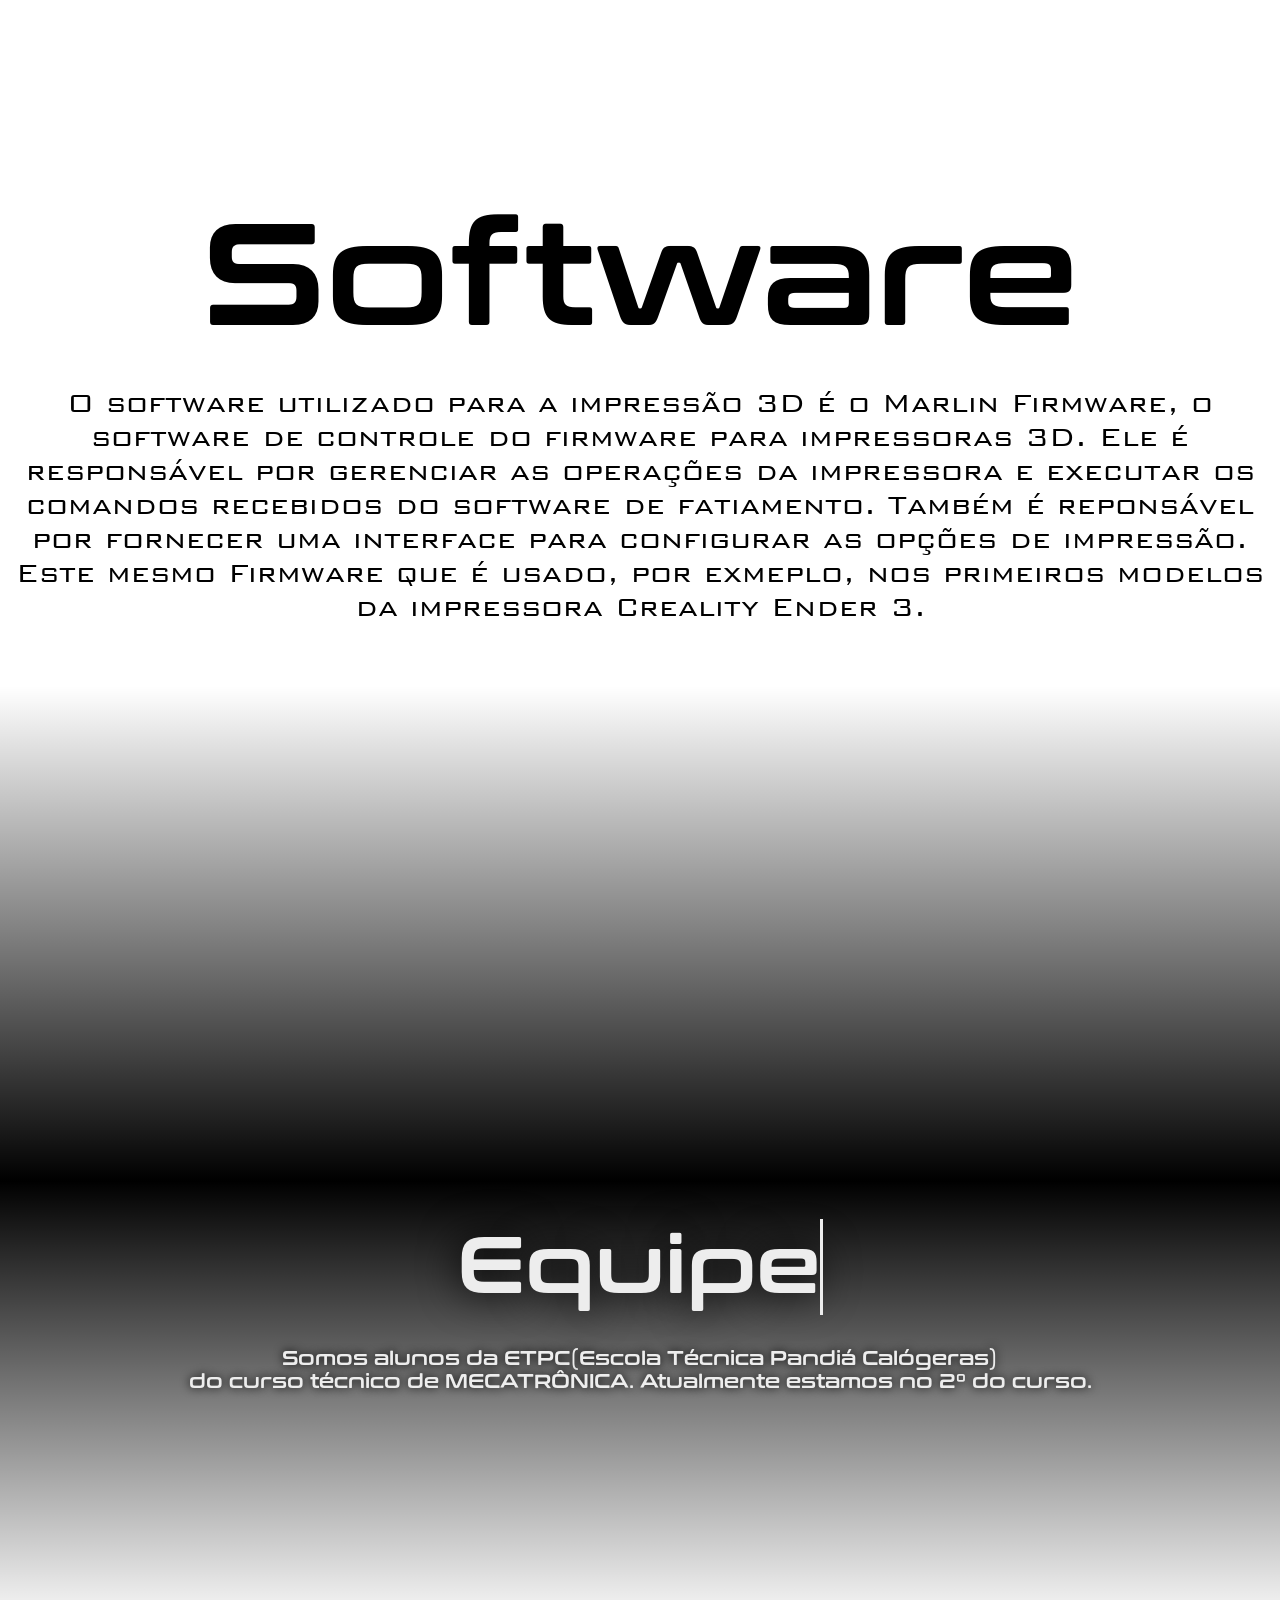
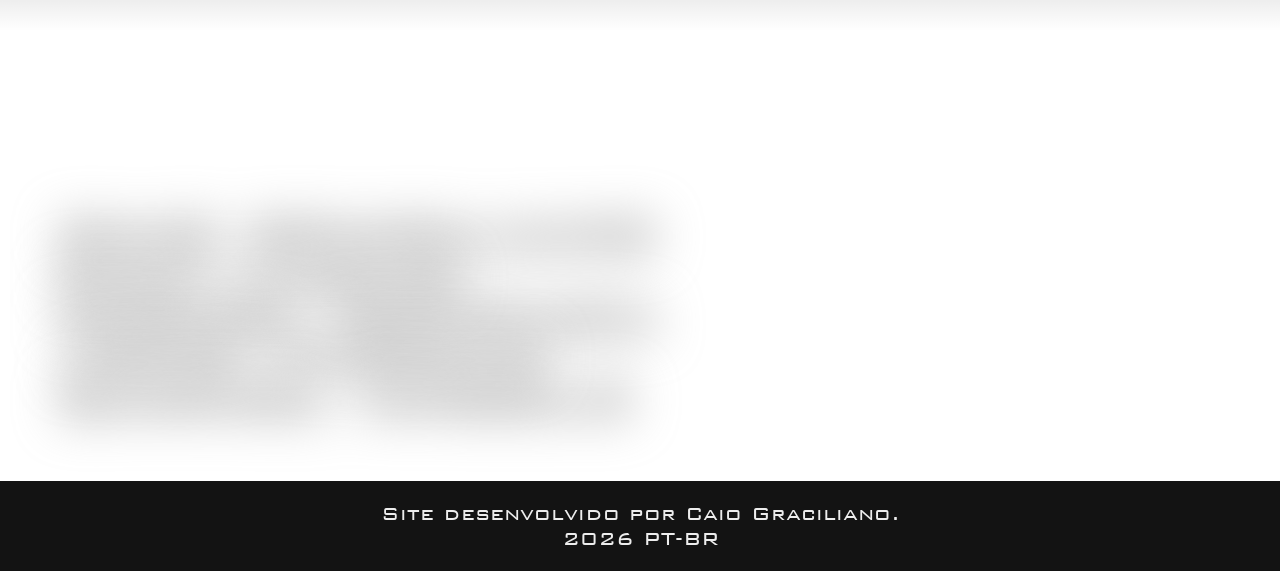
==== commit 060fbd85: "Add files via upload" ====
--- a/index.html
+++ b/index.html
@@ -58,17 +58,17 @@
         </div>
             <div class="divDocImg">
                 <div class="linkDocs" href="">
-                    <a class="link1" href="">
+                    <a class="link1 linknaovisivel" href="">
                         <p class="DocsLink1">HV-1</p>
                         <img src="img/criacaoNexLayer/imgcriacao1.jpg" alt="">
                     </a>
                     
-                    <a class="link2" href="">
+                    <a class="link2 linknaovisivel" href="">
                         <p class="DocsLink2">Construção</p>
                         <img src="img/criacaoNexLayer/imgcriacao5.jpg" alt="">
                     </a>
                     
-                    <a class="link3" href="">
+                    <a class="link3 linknaovisivel" href="">
                         <p class="DocsLink3">Materiais</p>
                         <img src="img/criacaoNexLayer/imgcriacao9.jpg" alt="">
                     </a>
@@ -87,6 +87,75 @@
         </div>
     </section>
 
+    <!--Seção Hardware-->
+
+    <section class="secaoHardware" id="hardware">
+        <div class="tituloSecHardware">
+            <h1>Hardware</h1>
+        </div>
+        <div class="componentesHardware">
+            <h2 class="titulosComponentes">Componentes Eletrônicos</h2>
+            <p>1-Arduino Mega 2560;</p>
+            <p>1-RAMPS 1.6;</p>
+            <p>1-LCD 128x64 RAMPS;</p>
+            <p>4-Drivers 8825;</p>
+            <p>4 Motores de Passo NEMA 17;</p>
+            <p>1-Fonte 20 Ampêres 220 Volts;</p>
+            <p>1-Mesa Aquecida 214 x 214 x 3mm;</p>
+            <p>1-Extrusora e3D V6 MK8(0.4 Nozzle);</p>
+            <p>4-Ends Stops Mecânicos;</p>
+        </div>
+        </div>
+    </section>
+
+    <!--Seção Hardware-->
+
+    <!--Seção Software-->
+
+    <section class="secaoSoftware" id="software">
+        <div class="tituloSecSoftware">
+            <h1>Software</h1>
+        </div>
+        <div class="conteudoSoftware">
+            <p>O software utilizado para a impressão 3D é o Marlin Firmware, o software de controle do firmware para impressoras 3D. Ele é responsável por gerenciar as operações da impressora e executar os comandos recebidos do software de fatiamento. Também é reponsável por fornecer uma interface para configurar as opções de impressão. Este mesmo Firmware que é usado, por exmeplo, nos primeiros modelos da impressora Creality Ender 3.</p>
+        </div>
+        <div class="imgSoftware">
+            <img class="cardMarlin" src="img/marlinFirmware.avif" alt="">
+        </div>
+    </section>
+
+    <!--Seção Software-->
+
+    <!--Seção Equipe-->
+
+    <section class="secaoEquipe" id="equipe">
+        <div class="divEquipe">
+            <span class="texto2"></span>
+        </div>
+        <div class="divEquipe2">
+            <p>Somos alunos da ETPC(Escola Técnica Pandiá Calógeras)<br> do curso técnico de MECATRÔNICA. Atualmente estamos no 2º do curso.</p>
+        </div>
+        <div class="nomes">
+                <p class="nomenaovisivel">CAIO GRACILIANO</p>
+                <p class="nomenaovisivel">DAVI LUCAS</p>
+                <p class="nomenaovisivel">MIGUEL GONZAGA</p>
+                <p class="nomenaovisivel">JOÃO THOMAZ</p>
+                <p class="nomenaovisivel">SAMUEL ÂNGELO</p>
+        </div>
+        </div>
+   </section>
+
+    <!--Seção Equipe-->
+
+    <!--Seção Créditos-->
+
+     <section class="secaoCreditos">
+    <div class="divCreditos">
+        <p>Site desenvolvido por Caio Graciliano. <br>2026 PT-BR</p>
+    </div>
+   </section>
+
+    <!--Seção Créditos-->
     
     
    <script src="script.js"></script>
--- a/style.css
+++ b/style.css
@@ -0,0 +1,559 @@
+@font-face {
+    font-family: titulos;
+    src: url(fonts/akira.otf) format('opentype');
+}
+@font-face {
+    font-family: titulos-2;
+    src: url(fonts/bigerside.otf) format('opentype');
+}
+@font-face {
+    font-family: subtitulos;
+    src: url(fonts/bgothl.ttf) format('truetype');
+}
+@font-face {
+    font-family: paragrafos;
+    src: url(fonts/conthrax.otf) format('opentype');
+}
+*{
+    margin: 0;
+    padding: 0;
+    box-sizing: border-box;
+}
+html{
+    scroll-behavior: smooth;
+}
+body{
+    cursor: none;
+}
+.cursor{
+      position: fixed;
+      width: 1em;
+      height: 1em;
+      background: rgb(35, 35, 35);
+      border-radius: 50%;
+      pointer-events: none;
+      transform: translate(-50%, -50%);
+      box-shadow: 0 0 1em rgba(0, 0, 0, 0.8);
+      z-index: 9999;
+      transition: transform 0.05s linear;
+}
+section{
+    width: 100%;
+    display: flex;
+    flex-direction: column;
+}
+.secaoIncial{
+    justify-content: center;
+    display: flex;
+    position: relative;
+    height: 100dvh;
+    filter:brightness(1.4);
+    .tituloSecao1{
+    height: max-content;
+    width: fit-content;
+    z-index: 1;
+    padding-left: 5%;
+    h1{
+        font-family: paragrafos;
+        letter-spacing: -2px;
+        color: rgb(14, 14, 14);
+        font-size: clamp(.5em, 1em + 4vw + 4vh, 10.5em);
+        }
+}
+    .texto{
+        height: 4dvh;
+        display: flex;
+        padding-left: 5%;
+        width: 100%;
+        z-index: 1;
+        justify-content: left;
+        font-family: subtitulos;
+        color: rgb(24, 24, 24);
+        font-size: clamp(0.5em, 0.5em + 1vw + 1vh, 3em);
+    }
+    .texto::after{
+        border-left: #010101 solid 3px;
+        content: "";
+        animation: piscar .7s infinite;
+    }
+}
+.secaoDocumentacao{
+    height: 105dvh;
+    .divDocNexlayer{
+    display: flex;
+    justify-content: center;
+    flex-direction: column;
+    text-align: center;
+    h1{
+        transform: translateY(1em);
+        font-family: subtitulos;
+        font-size: 1em;    
+    }
+    p{
+        padding: .5em 0 0 0;
+        font-family: paragrafos;
+        font-size: 2.1em;
+    }
+    }
+    .divDocImg{
+    width: 100%;
+    margin-top: 2em;
+    .linkDocs{
+    width: 100%;
+    display: flex;
+    justify-content: center;
+    gap: 50px;
+    p{
+        font-family: paragrafos;
+        font-size: 1.6em;
+        
+    }
+    img{
+        height: 80dvh;
+        filter: brightness(.7);
+        overflow: hidden;
+        box-shadow: 7px 7px 1em rgba(0, 0, 0, 0.6);
+        object-fit: cover;
+        border-radius: 5px;
+    }
+    .link1{
+        height: 80dvh;
+        display: flex;
+        justify-content: center;
+        align-items: center;
+        &:hover{
+            .DocsLink1{
+                border-bottom: 1px solid white;
+            }
+        }
+        .DocsLink1{
+            z-index: 1;
+            transition: all .4s;
+            position: absolute;
+            color: rgb(255, 255, 255);
+            border-bottom: 1px solid rgb(136, 136, 136);
+        }
+    }
+    .link2{
+        height: 80dvh;
+        display: flex;
+        justify-content: center;
+        align-items: center;
+        &:hover{
+            .DocsLink2{
+                border-bottom: 1px solid white;
+            }
+        }
+        .DocsLink2{
+            z-index: 1;
+            transition: all .4s;
+            position: absolute;
+            color: rgb(255, 255, 255);
+            border-bottom: 1px solid rgb(136, 136, 136);
+        }
+    }
+    .link3{
+        height: 80dvh;
+        display: flex;
+        justify-content: center;
+        align-items: center;
+        &:hover{
+            .DocsLink3{
+                border-bottom: 1px solid white;
+            }
+        }
+        .DocsLink3{
+            z-index: 1;
+            transition: all .4s;
+            position: absolute;
+            color: rgb(255, 255, 255);
+            border-bottom: 1px solid rgb(136, 136, 136);
+        }
+    }
+    }
+    }
+.linkvisivel{
+    opacity: 1;
+    filter: blur(0);
+    transform: translateY(0);
+}
+.linkvisivel:first-child{
+    transition: all 1.5s;
+}
+.linkvisivel:nth-child(2){
+    transition: all 1s;
+}
+.linkvisivel:nth-child(3){
+    transition: all .5s;
+}
+.linknaovisivel:first-child{
+    opacity: 0;
+    filter: blur(.6em);
+    transform: translateY(30dvh);
+}
+.linknaovisivel:nth-child(2){
+    opacity: 0;
+    filter: blur(.6em);
+    transition: all 2s;
+    transform: translateY(20dvh);
+}
+.linknaovisivel:nth-child(3){
+    opacity: 0;
+    filter: blur(.6em);
+    transition: all 1s;
+    transform: translateY(10dvh);
+}
+}
+.secaoCriacao{
+    margin-top: 1em;
+    background-color: rgb(82, 82, 82);
+    height: 90dvh;
+    .tituloCricao{
+    display: flex;
+    justify-content: center;
+    h1{
+        transform: translateY(.45em);
+        text-align: center;
+        font-size: 4em;
+        color: rgb(255, 255, 255);
+        font-family: paragrafos;
+    }
+    }
+    .div-Video{
+    display: flex;
+    margin-top: 50px;
+    align-items: center;
+    justify-content: center;
+    video{
+        width: 50dvw;
+        object-fit: cover;
+        box-shadow: 7px 7px 1em rgba(0, 0, 0, 0.6);
+        border-radius: 5px;
+    }
+    }
+}
+.secaoHardware{
+    height: 80dvh;
+    .tituloSecHardware{
+        display: flex;
+        justify-content: center;
+        h1{
+            font-family: paragrafos;
+            font-size: 9em;
+        }
+    }
+    .componentesHardware{
+        width: 100%;
+        .titulosComponentes{
+                text-align: center;
+                font-family: paragrafos;
+                font-size: 2em;
+        }
+        p{
+            font-family: subtitulos;
+            text-align: center;
+            font-size: 2em;
+        }
+    }
+}
+.secaoSoftware{
+    height: 110dvh;
+    position: relative;
+    .tituloSecSoftware{
+        display: flex;
+        justify-content: center;
+        h1{
+            font-family: paragrafos;
+            font-size: 9em;
+        }
+    }
+    .conteudoSoftware{
+        display: flex;
+        justify-content: center;
+        margin-top: 1.4em;
+        align-items: center;
+        p{
+            font-family: subtitulos;
+            text-align: center;
+            font-size: 2em;
+        }
+    }
+    .imgSoftware{
+        z-index: 1;
+        display: flex;
+        justify-content: center;
+    .cardMarlin{
+        border-radius: 15px;
+        height: 40dvh;
+        margin-top: 2em;
+        box-shadow: 7px 7px 1em rgba(0, 0, 0, 0.6);
+        object-fit: cover;
+        overflow: hidden;
+        transition: all .4s ease-in-out;
+        box-shadow: 0 0 2em rgba(0, 0, 0, 1);
+    }
+    }
+}
+.secaoEquipe{
+    height: 100dvh;
+    display: flex;
+    position: relative;
+    background-image: url(img/fotoEquipe.jpg);
+    background-size: cover;
+    background-position: center;
+    .divEquipe{
+    z-index: 1;
+    display: flex;
+    flex-direction: column;
+    justify-content: center;
+    align-items: center;
+    .texto2{
+        padding-top: 3%;
+        text-align: center; 
+        height: 17dvh;
+        color: #ededed;
+        font-family: paragrafos;
+        font-size: clamp(4em, 5em, 5.5em);
+        text-shadow: 0 0 .5em black;
+    }
+    .texto2::after{
+    border-left: #ededed solid 3px;
+    content: "";
+    animation: piscar .7s infinite;
+    }
+}
+
+    .divEquipe2{
+        z-index: 1;
+        display: flex;
+        flex-direction: column;
+        justify-content: center;
+        align-items: center;
+    p{
+        padding-top: 1%;
+        text-align: center;
+        color: #ededed;
+        font-family: paragrafos;
+        font-size: clamp(1em, 1.2em, 1.5em);
+        text-shadow: 0 0 .5em black;
+    }
+}
+    .nomes{
+        z-index: 1;
+        display: flex;
+        flex-direction: column;
+        height: 100%;
+        padding: 5%;
+        align-items: left;
+        justify-content: end;
+
+        p{
+            width: fit-content;
+            padding-top: .5%;
+            text-align: end;
+            color: #ededed;
+            font-size: clamp(1.5em, 2.5em, 3em);
+            letter-spacing: 10px;
+            font-family: titulos-2;
+            text-shadow: 0 0 .3em black;
+        }
+}
+.nomevisivel{
+    opacity: 1;
+    transition: all 1s;
+    filter: blur(0);
+    transform: translateX(0);
+}
+.nomenaovisivel{
+    opacity: 0;
+    filter: blur(.6em);
+    transition: all 1s;
+    transform: translateX(-10dvw);
+}
+}
+
+.secaoSoftware::after{
+    content: "";
+    position: absolute;
+    bottom: 0;
+    left: 0;
+    width: 100%;
+    height: 50%;
+    background: linear-gradient(rgba(0, 0, 0, 0),rgb(0, 0, 0));
+}
+
+.secaoEquipe::after{
+    content: "";
+    position: absolute;
+    top: 0;
+    left: 0;
+    width: 100%;
+    height: 50%;
+    background: linear-gradient(black,rgba(0, 0, 0, 0));
+}
+
+.secaoCreditos{
+    height: 10dvh;
+    display: flex;
+    align-items: center;
+    justify-content: center;
+    background-color: rgb(19, 19, 19);
+    .divCreditos{
+        p{  
+            text-align: center;
+            font-family: subtitulos;
+            color: #ededed;
+            font-size: 1.5rem;
+        }
+    }
+}
+
+
+
+@keyframes piscar{
+    0%{
+        opacity: 0;
+    }
+    50%{
+        opacity: 1;
+    }
+    100%{
+        opacity: 0;
+    }
+}
+
+@media screen and (max-width: 450px){
+
+.cursor{
+    width: 0;
+    height: 0;
+}
+
+.secaoIncial{
+    height: calc(50dvh + 1em);
+    .tituloSecao1{
+    h1{
+        font-size: 2.5em;
+        }
+}
+    .texto{
+        height: 2dvh;
+        font-size: 1em
+    }
+}
+
+.secaoDocumentacao{
+    height: calc-size(max-content, size + 2rem);
+    .divDocImg{
+    .linkDocs{
+        flex-direction: column;
+        img{
+            height: 55dvh;
+        }
+        p{
+            font-family: paragrafos;
+            font-size: 100%;
+        }
+        .link1, .link2, .link3{
+            height: 55dvh;
+        }
+        }
+    }
+}
+
+.secaoCriacao{
+    margin-top: 15%;
+    height: calc-size(max-content, size + 4rem);
+    .tituloCricao{
+    h1{
+        font-size: 2em;
+    }
+    }
+    .div-Video{
+    position: relative;
+    video{
+        width: 80%;
+    }
+    }
+}
+
+.secaoHardware{
+    height: calc-size(max-content, size + 2rem);
+    .tituloSecHardware{
+        h1{
+            font-size: 300%;
+        }
+    }
+    .componentesHardware{
+        width: 100%;
+        .titulosComponentes{
+                text-align: center;
+                font-size: 1.2em;
+        }
+        p{
+            margin: .5em;
+            font-size: 1.2em;
+        }
+    }
+}
+
+.secaoSoftware{
+    height: calc-size(max-content, size + 2rem);
+    .tituloSecSoftware{
+        h1{
+            font-size: 300%;
+        }
+    }
+    .conteudoSoftware{
+        margin-top: 1.4em;
+        p{
+            font-size: 1.2em;
+            margin: .5em;
+        }
+    }
+    .imgSoftware{
+    .cardMarlin{
+        border-radius: 15px;
+        height: 25dvh;
+        margin-top: .4em;
+    }
+    }
+}
+
+.secaoEquipe{
+    background-size: 80dvh;
+    background-repeat: no-repeat;
+    overflow: hidden;
+    height: max-content;
+    .divEquipe{
+    .texto2{
+        font-size: 3.4em;
+    }
+}
+    .divEquipe2{
+    p{
+        transform: translateY(5em);
+        text-align: start;
+        margin: 1em;
+        font-size: .8rem;
+    }
+    }
+
+    .nomes{
+        margin-top: 3rem;
+        p{
+            text-align: start;
+            font-size: .7rem;
+        }
+    }
+}
+.secaoCreditos{
+    height: max-content;
+    .divCreditos{
+        p{  
+            font-size: 1rem;
+        }
+    }
+}
+
+}
--- a/header.css
+++ b/header.css
@@ -0,0 +1,80 @@
+header{
+    width: 100%;
+    background-color: rgb(28, 28, 28);
+    position: fixed;
+    z-index: 99;
+}
+.navbar{
+    display: flex;
+    margin: 30px;
+}
+.menu{
+    width: 100%;
+    gap: 1em;
+    justify-content: center;
+    display: flex;
+    align-items: center;
+}
+.navbar h1{
+    left: 20px;
+    position: absolute;
+    font-size: 2.5em;
+    font-family: paragrafos;
+    color: #fff;
+    text-shadow: 0 0 .5em rgba(255, 255, 255, 0.201);
+}
+a{
+    font-size: 1.2em;
+    text-decoration: none;
+    color: #acacac;
+    font-family: subtitulos;
+    transition: color 0.5s;
+    &:hover{
+        color: #ffffff;
+    }
+}
+.mobile_btn{
+    display: none;
+}
+.mobile-menu{
+    display: none;
+}
+@media screen and (max-width: 1170px){
+.navbar{
+    margin: 5%;
+}
+.menu a{
+    display: none;
+}
+.navbar h1{
+    font-size: 180%;
+}
+.mobile_btn{
+    display: block;
+    font-size: 1.5rem;
+    background-color: transparent;
+    border: none;
+    color: #fff;
+    cursor: pointer;
+    margin-right: 20px;
+}
+.mobile-menu.active{
+    display: flex;
+    padding: 20px;  
+    flex-direction: column;
+    animation: header_animação 0.4s ease-out;
+    a{
+        display: flex;
+        flex-direction: column;
+        align-items: end;
+    }
+}
+@keyframes header_animação{
+    from{
+        transform: translateX(40%);
+    }
+    to{
+        transform: translateX(0);
+    }
+}
+}
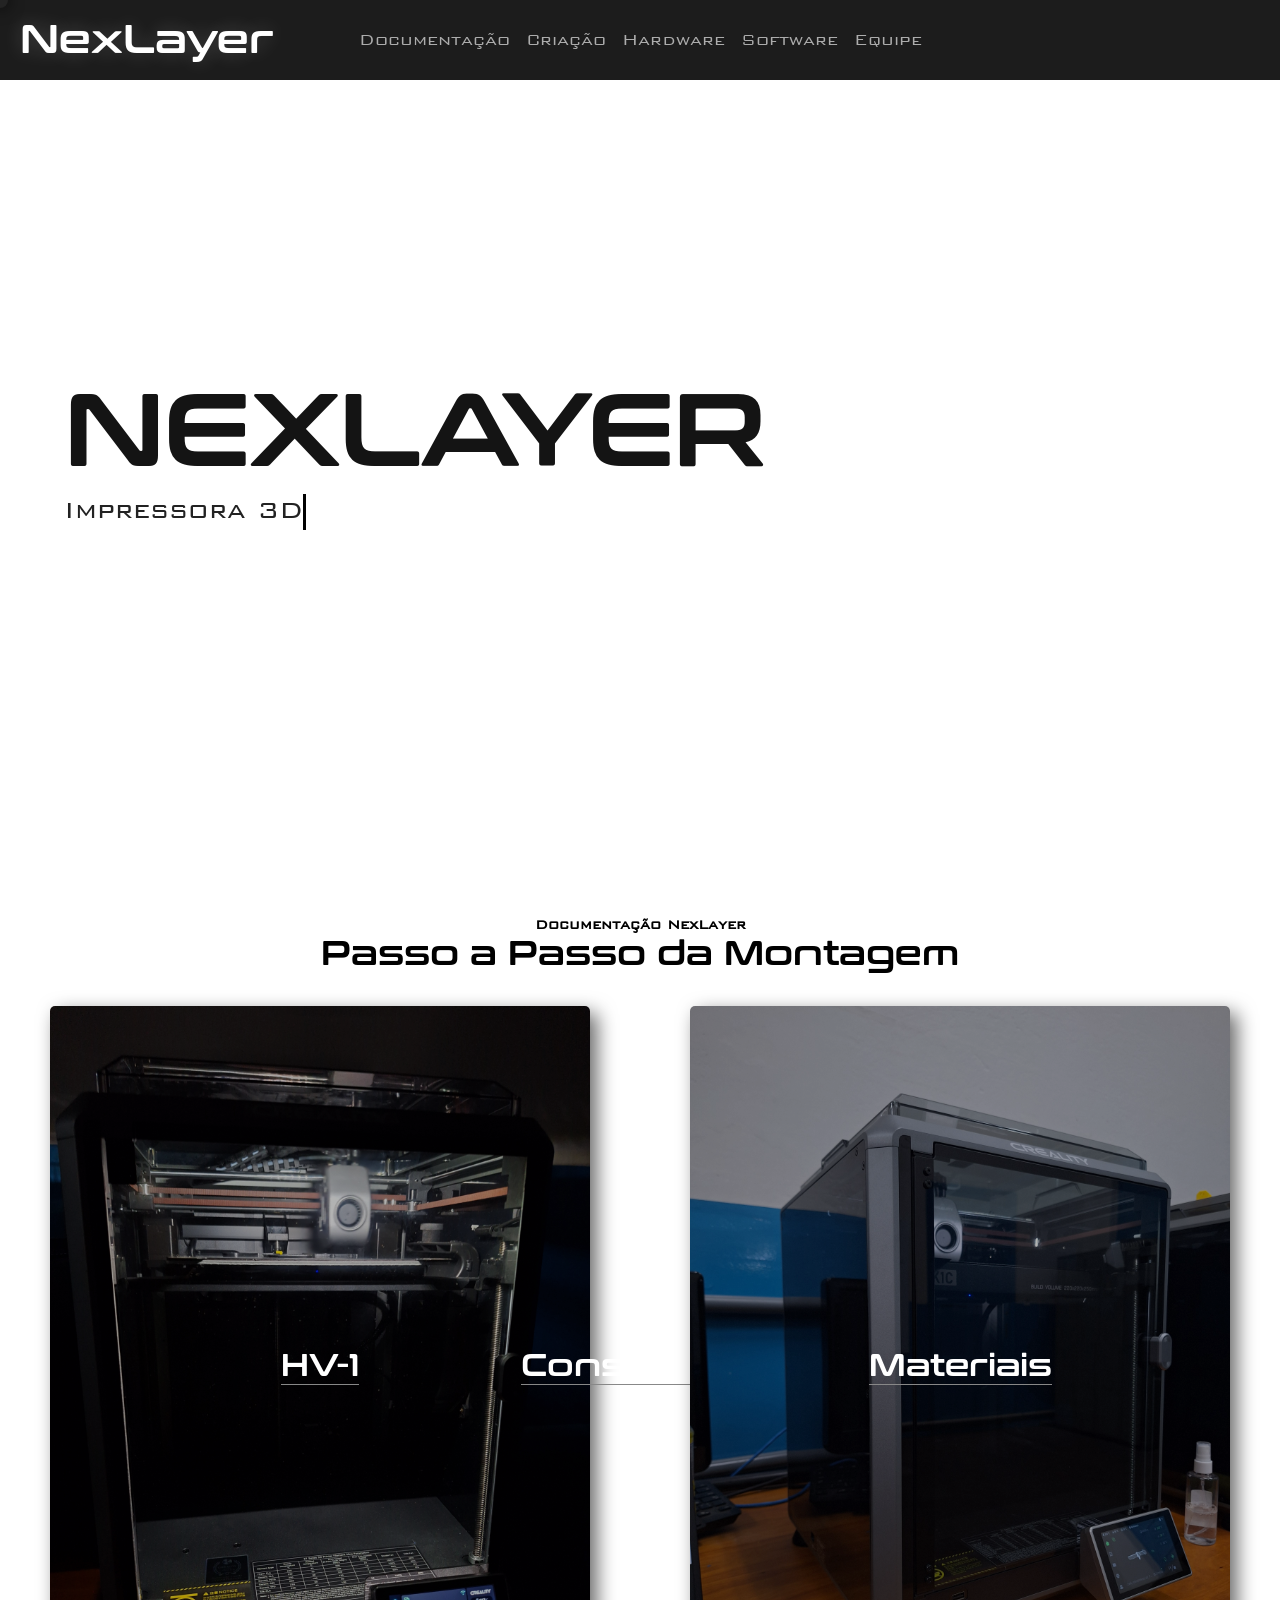
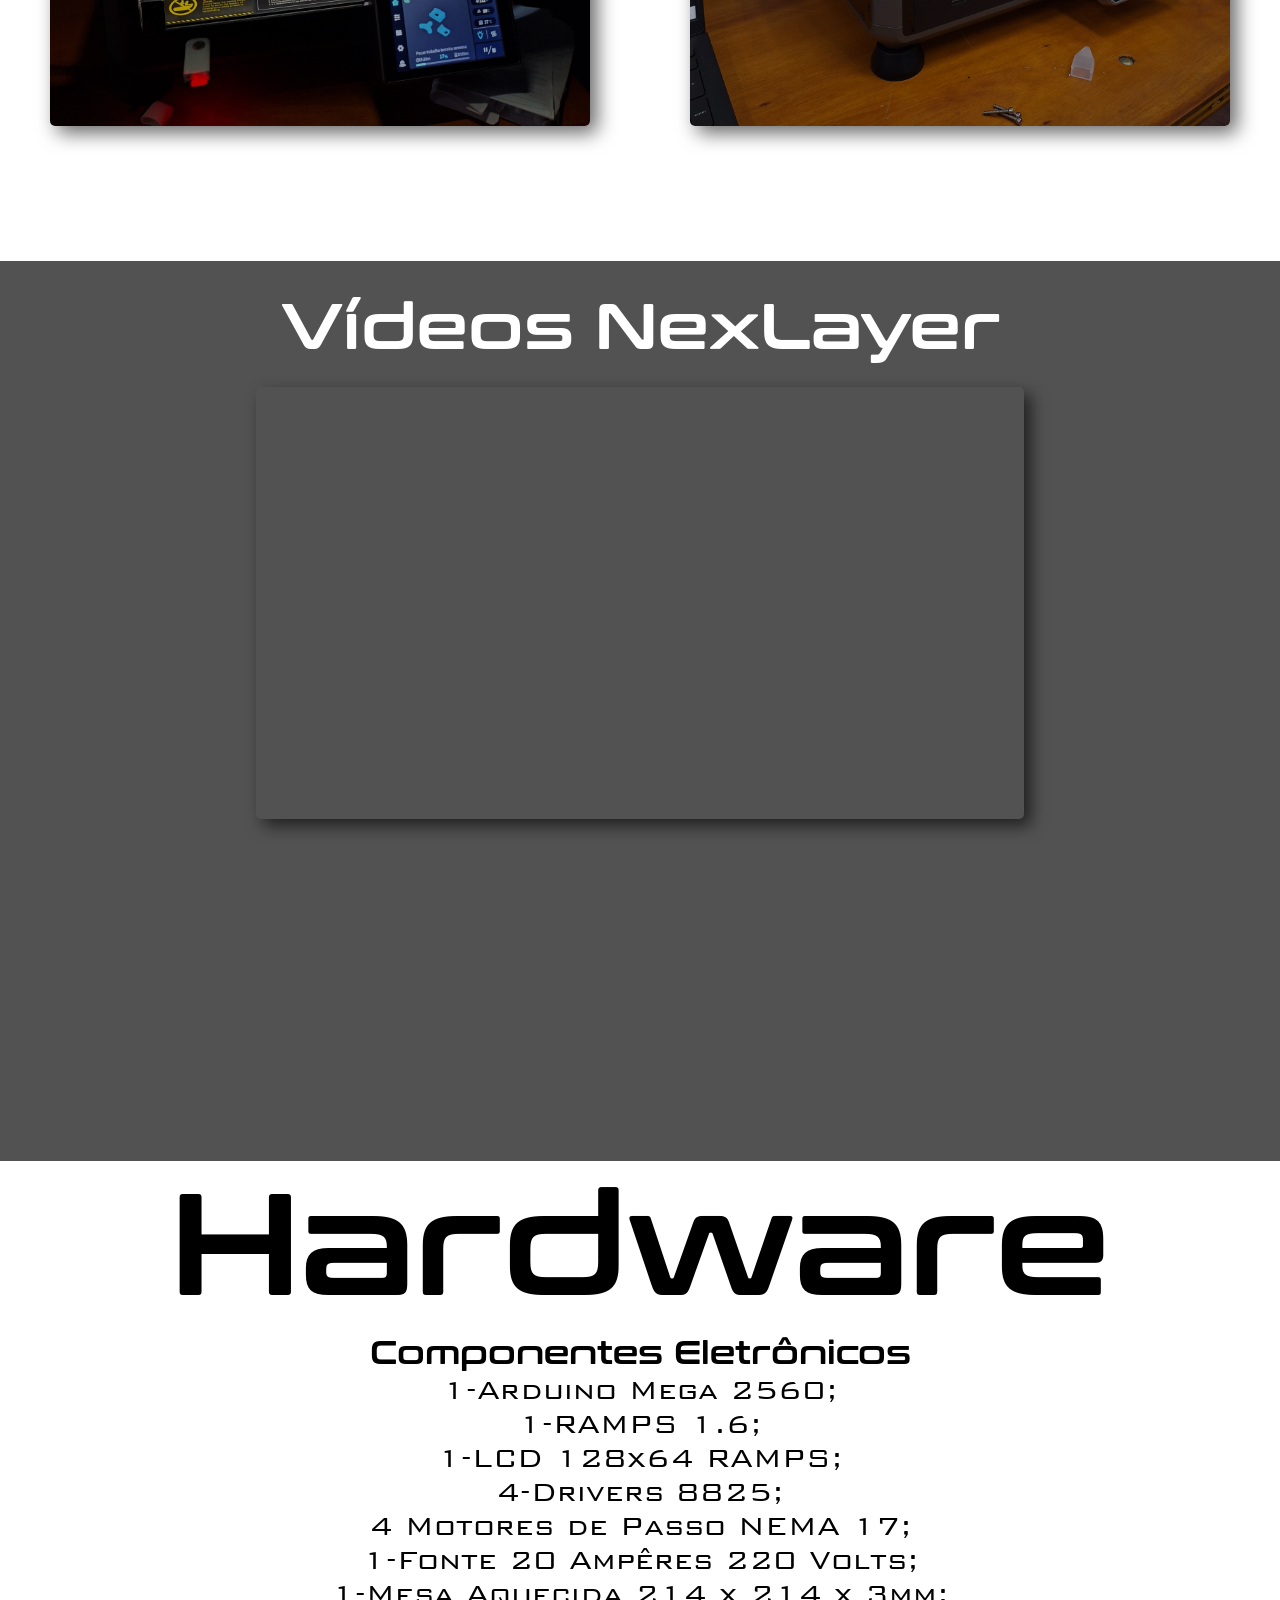
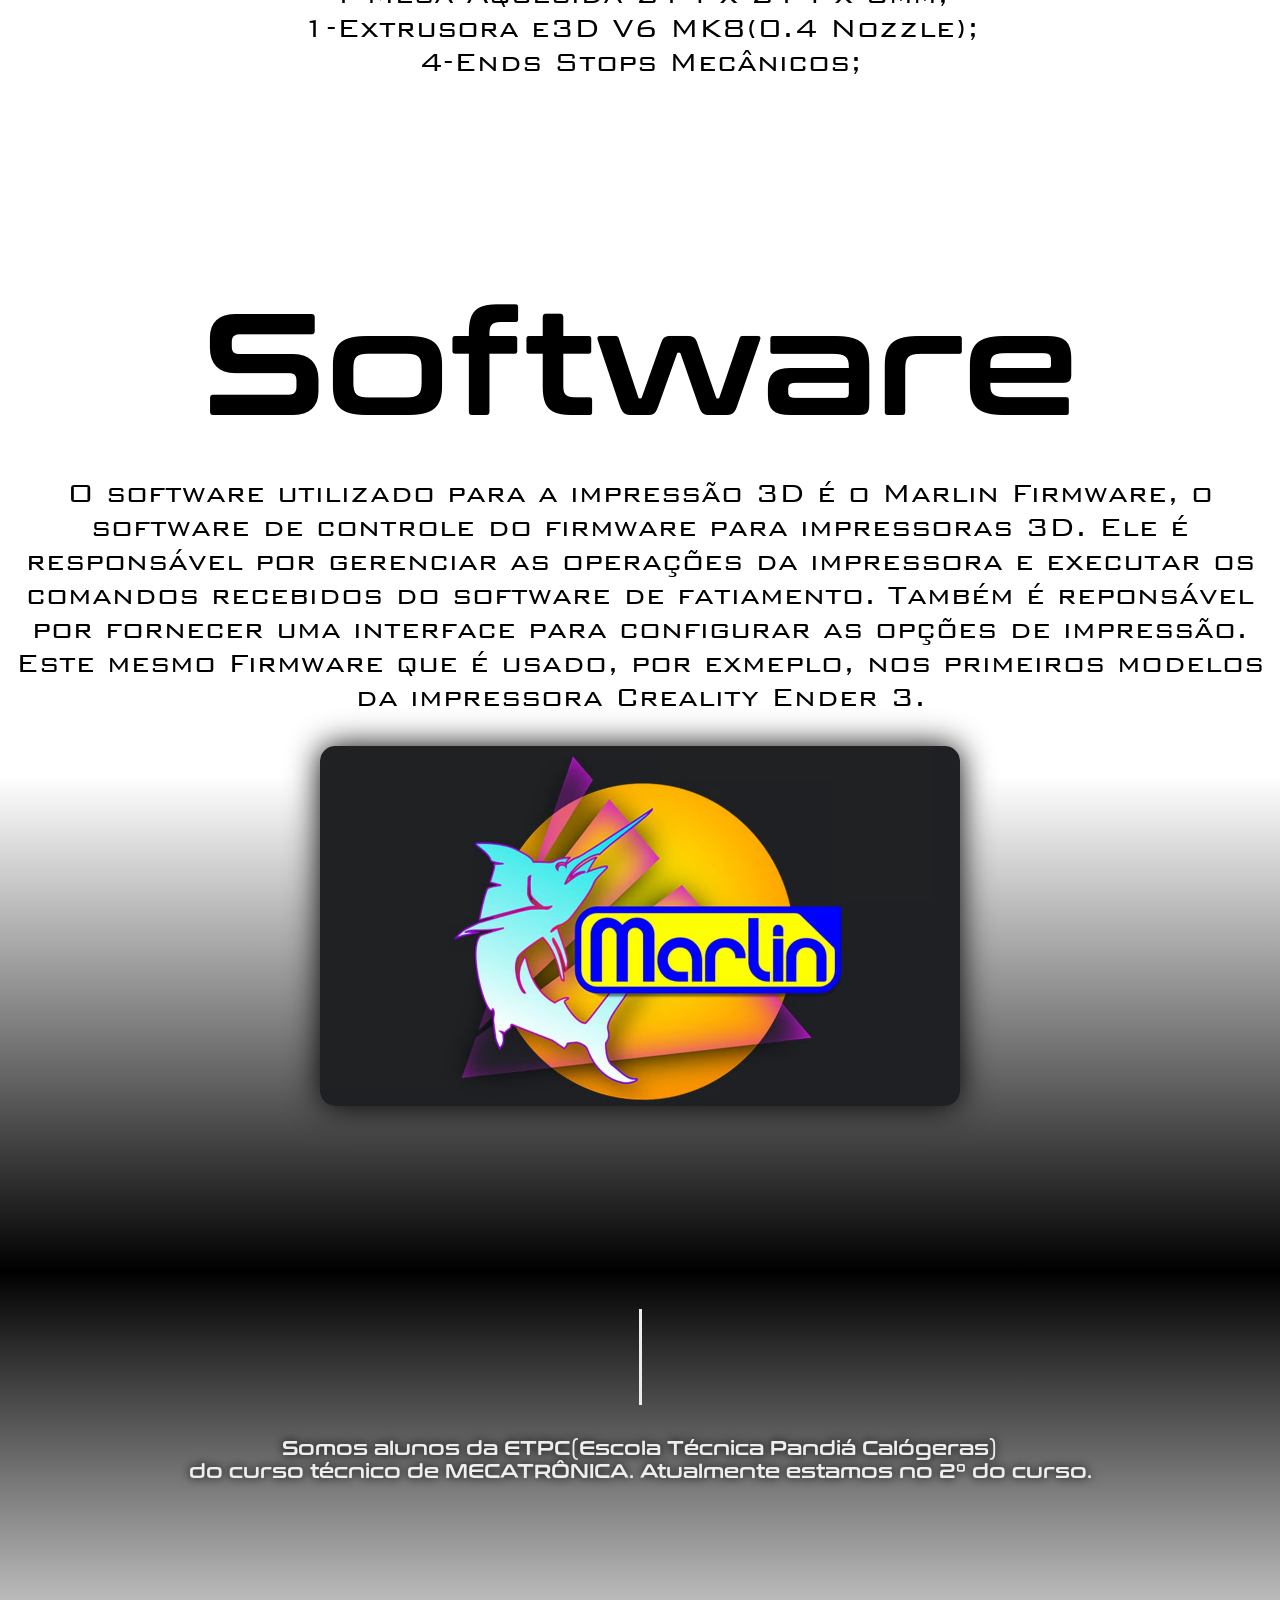
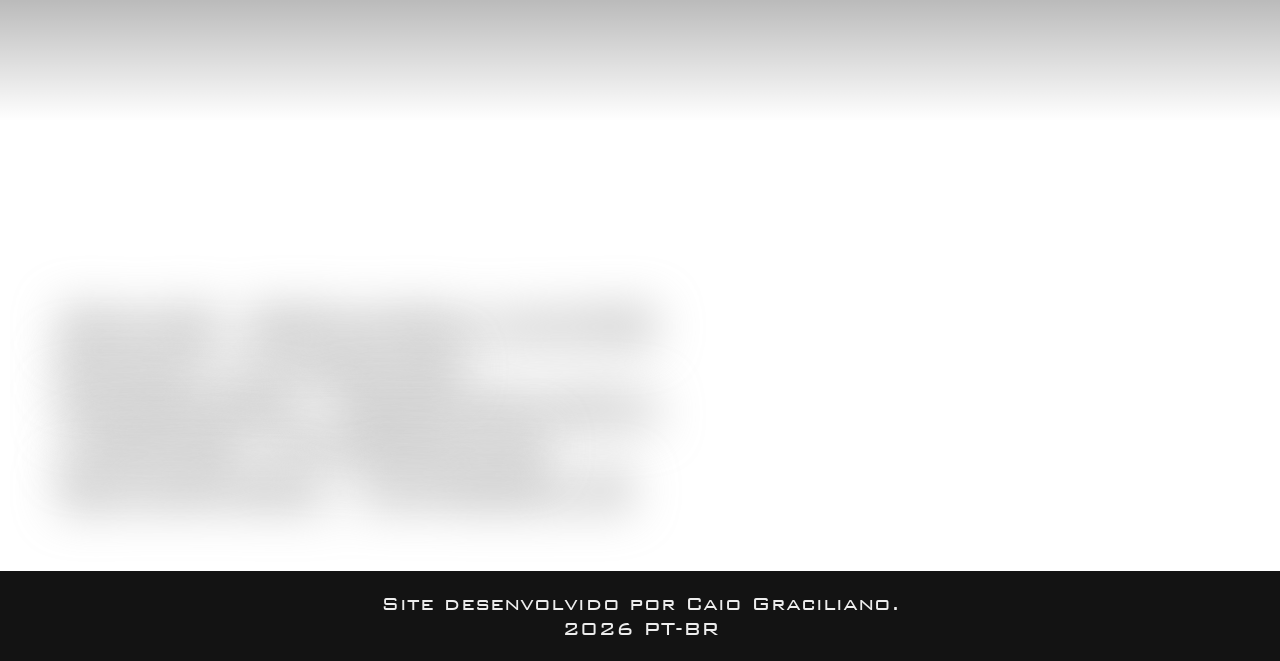
==== commit 353de2ca: "Add files via upload" ====
--- a/index.html
+++ b/index.html
@@ -80,10 +80,10 @@
 
     <section class="secaoCriacao" id="criacao">
         <div class="tituloCricao">
-            <h1>Vídeo processo de criação</h1>
+            <h1>Vídeos NexLayer</h1>
         </div>
         <div class="div-Video">
-            <video poster="img/capaVideo.jpg" controls src="video/video2.mp4"></video>
+            <iframe src="https://www.youtube.com/embed/ReodYik0_JI?si=26voi7Q_YU01Bjht" title="YouTube video player" frameborder="0" allow="accelerometer; autoplay; clipboard-write; encrypted-media; gyroscope; picture-in-picture; web-share" referrerpolicy="strict-origin-when-cross-origin" allowfullscreen></iframe>
         </div>
     </section>
 
--- a/style.css
+++ b/style.css
@@ -207,7 +207,7 @@
 .secaoCriacao{
     margin-top: 1em;
     background-color: rgb(82, 82, 82);
-    height: 90dvh;
+    height: 100dvh;
     .tituloCricao{
     display: flex;
     justify-content: center;
@@ -224,8 +224,9 @@
     margin-top: 50px;
     align-items: center;
     justify-content: center;
-    video{
-        width: 50dvw;
+    iframe{
+        width: 60dvw;
+        height: 33.75dvw;
         object-fit: cover;
         box-shadow: 7px 7px 1em rgba(0, 0, 0, 0.6);
         border-radius: 5px;
@@ -422,12 +423,17 @@
     }
 }
 
-@media screen and (max-width: 450px){
-
+
+@media screen and (max-width: 1170px){
+body{
+    cursor: auto;
+}
 .cursor{
     width: 0;
     height: 0;
 }
+}
+@media screen and (max-width: 450px){
 
 .secaoIncial{
     height: calc(50dvh + 1em);
@@ -471,8 +477,9 @@
     }
     .div-Video{
     position: relative;
-    video{
-        width: 80%;
+    iframe{
+        width: 80dvw;
+        height: 45dvw;
     }
     }
 }
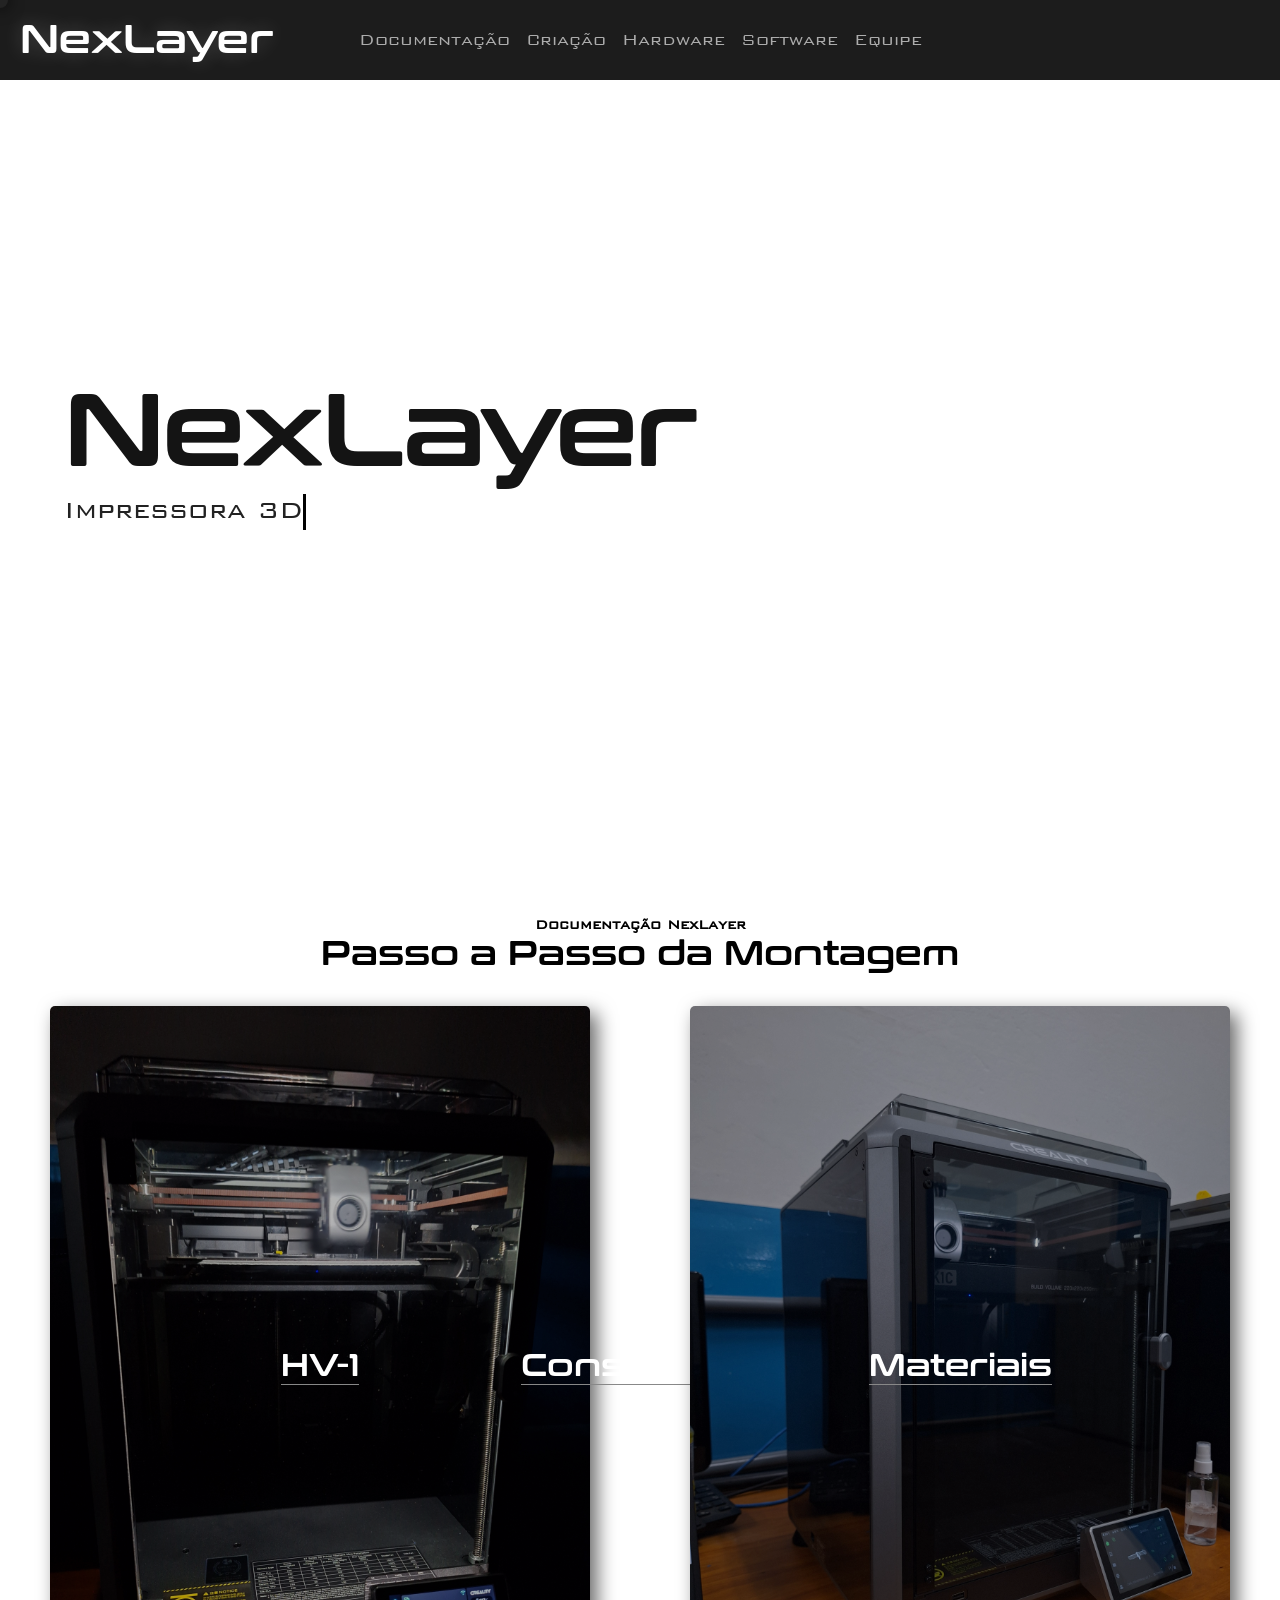
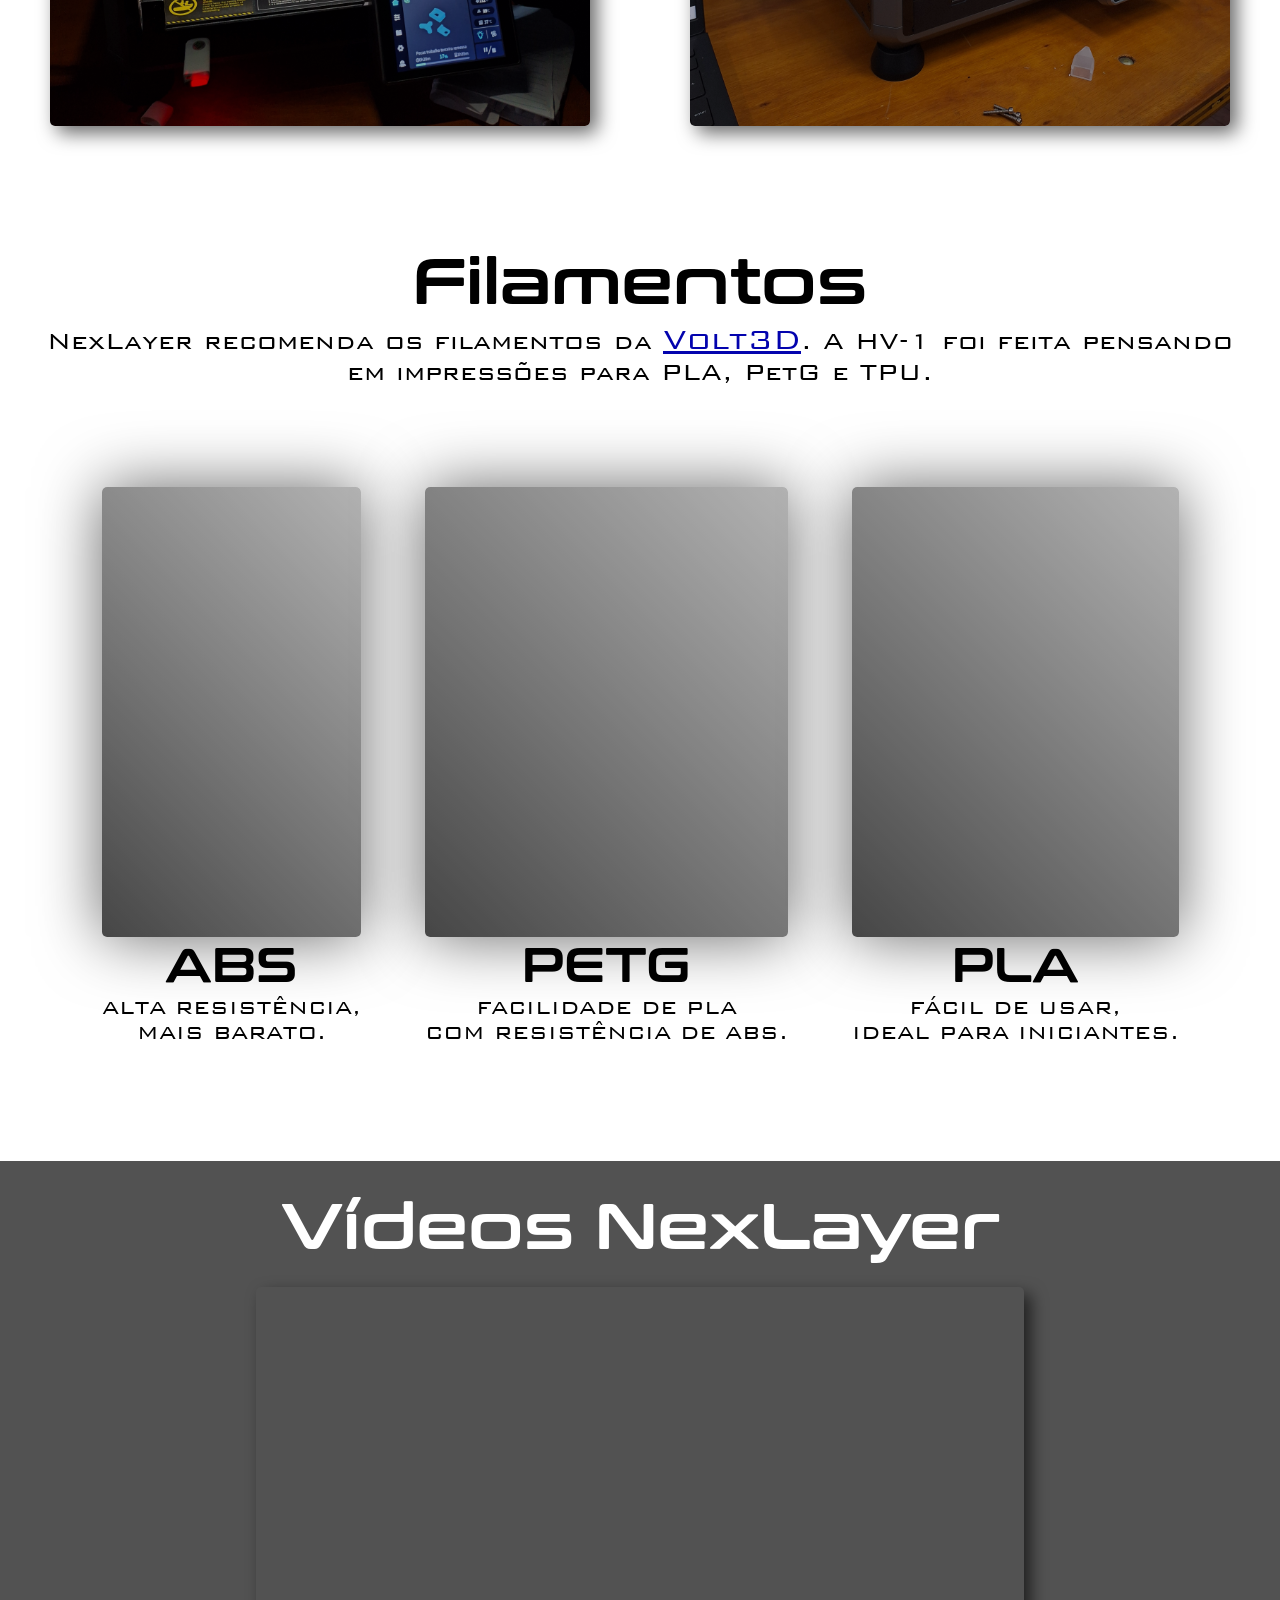
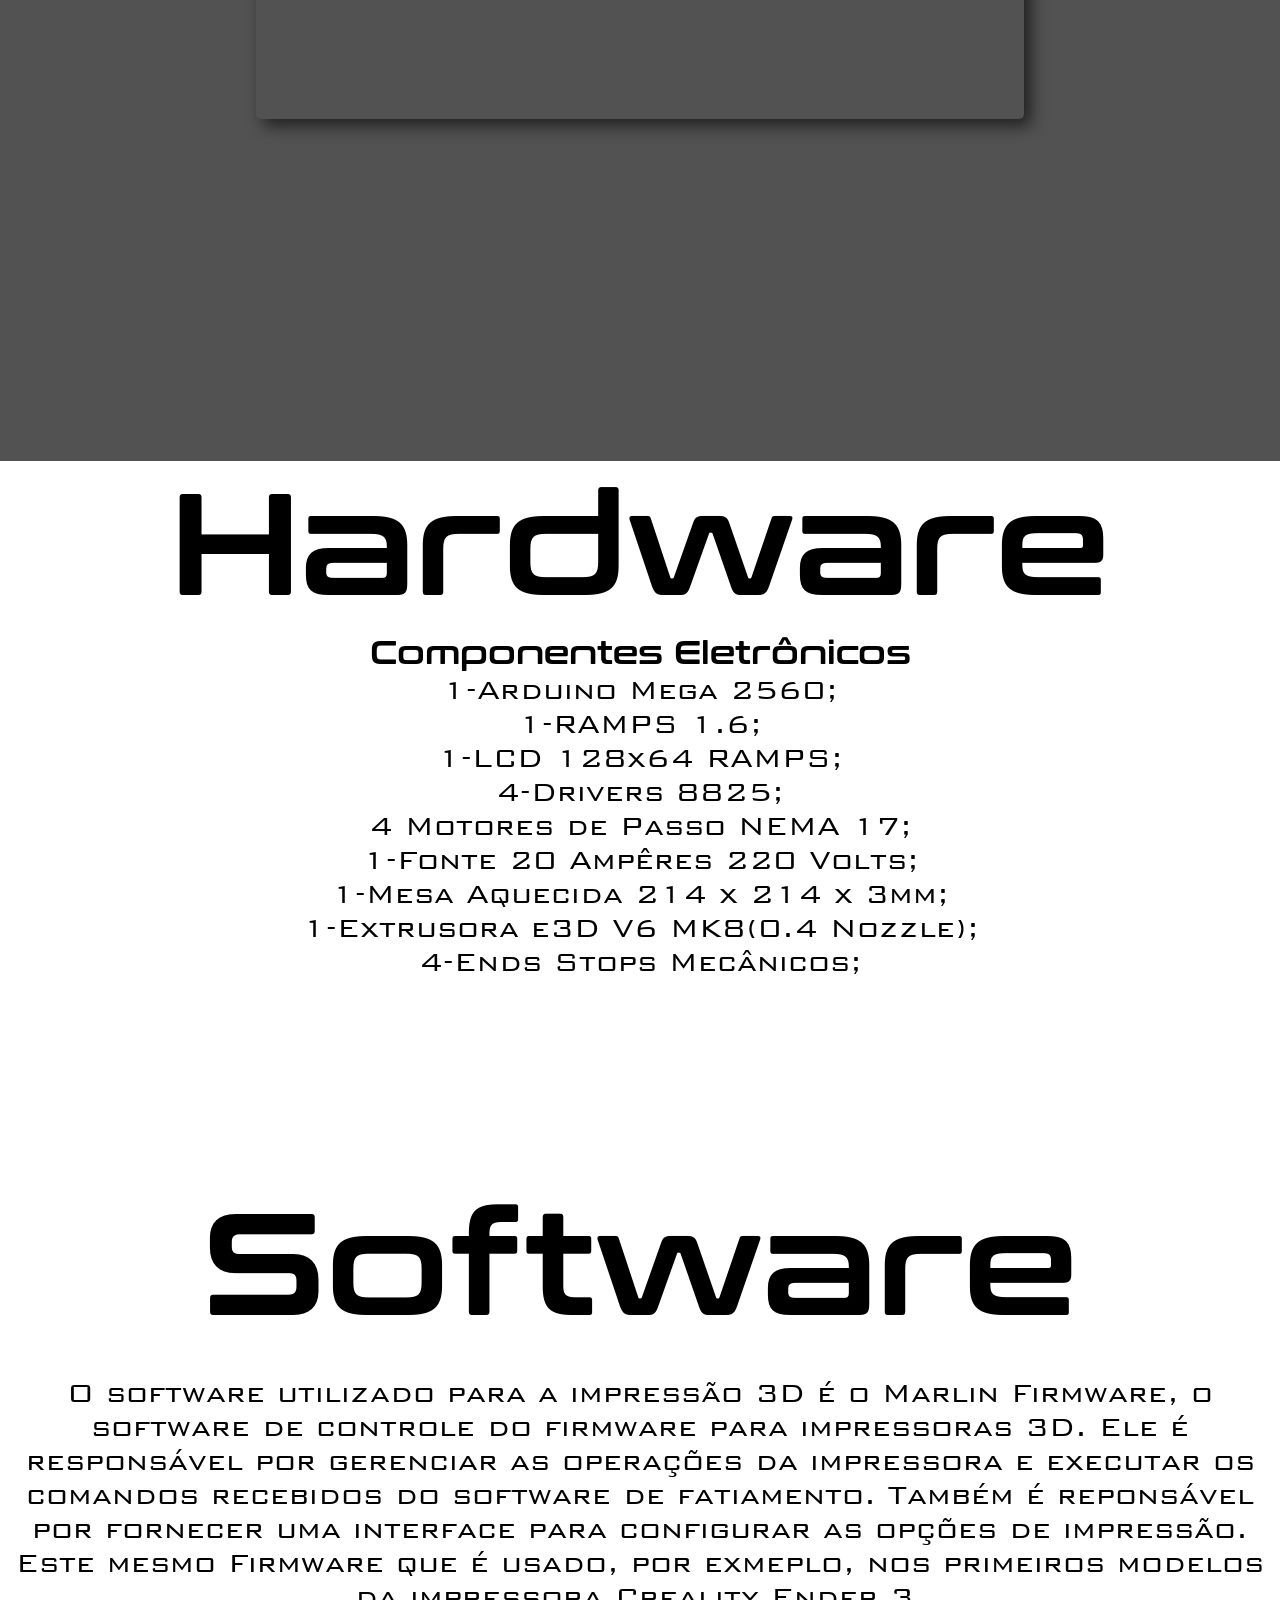
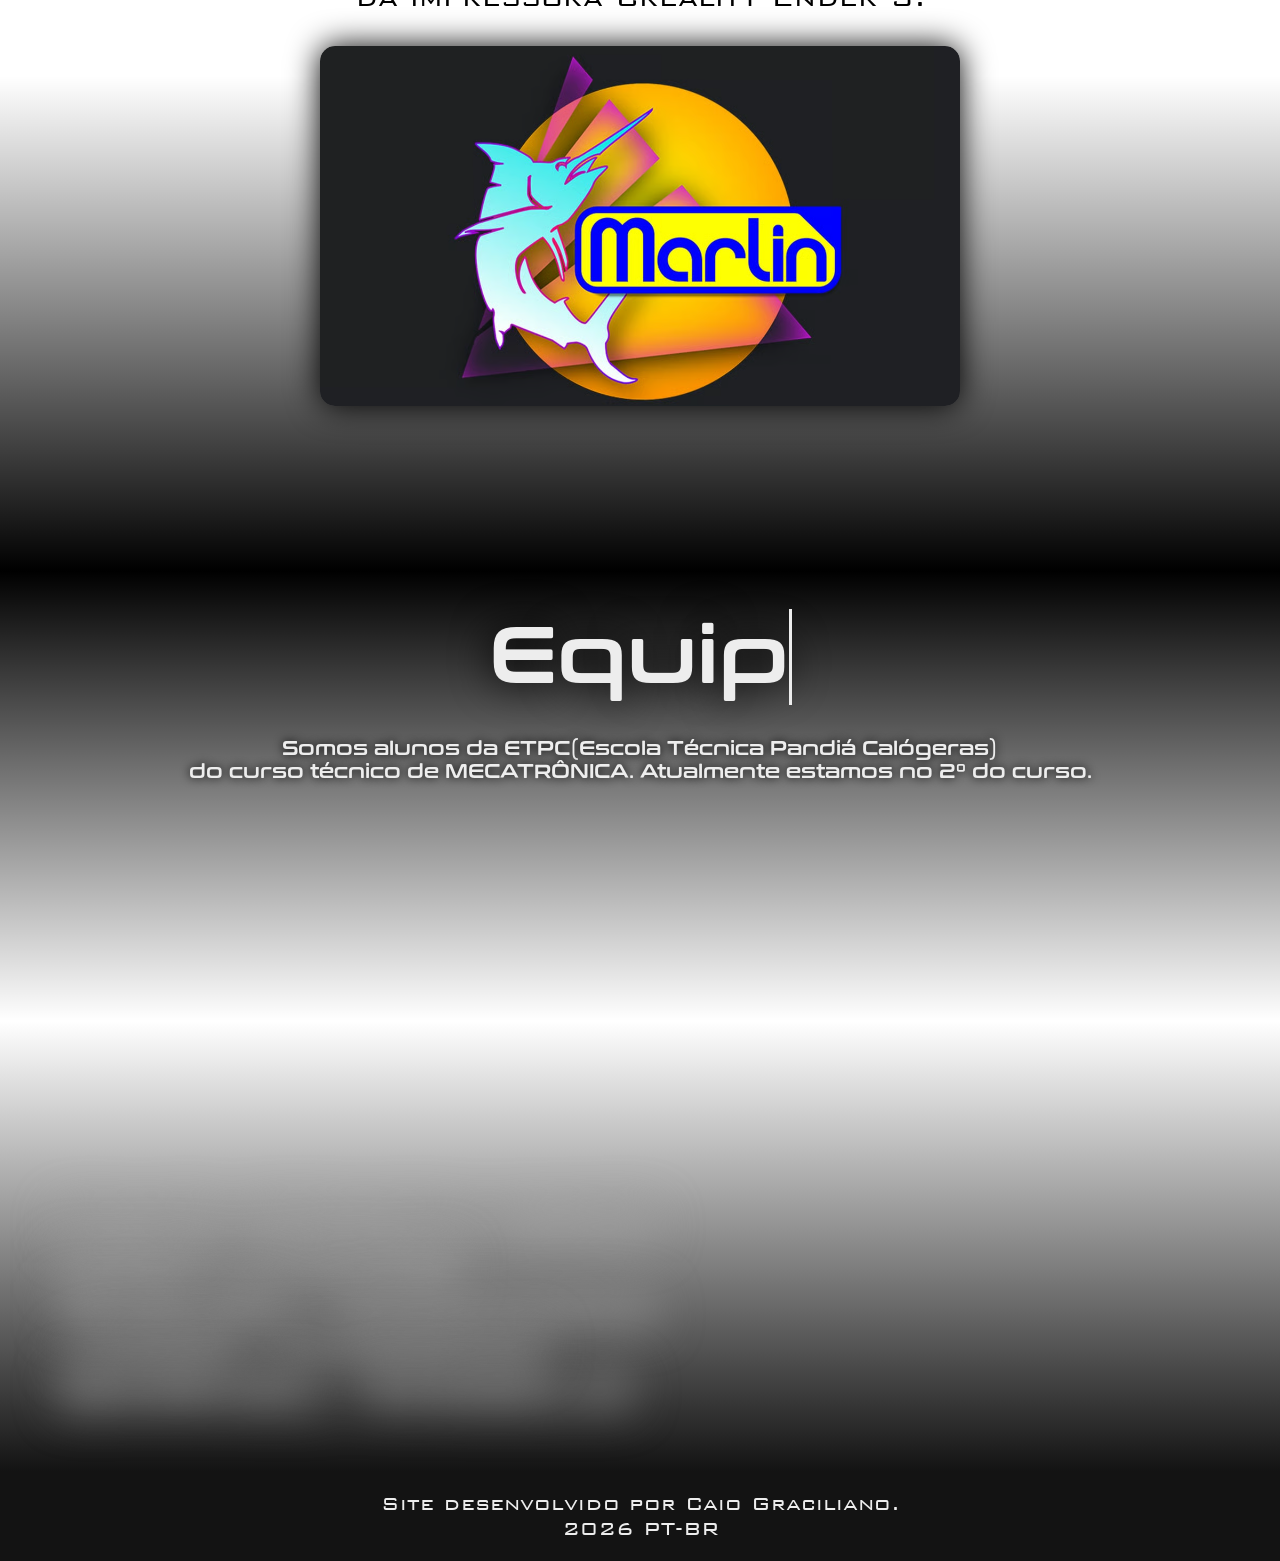
==== commit b3c8304b: "Add files via upload" ====
--- a/index.html
+++ b/index.html
@@ -44,7 +44,7 @@
     <!--Seção Inicial-->
     <section class="secaoIncial">
         <div class="tituloSecao1">
-            <h1 class="titleSEC1">NEXLAYER</h1>
+            <h1 class="titleSEC1">NexLayer</h1>
         </div>
             <span class="texto"></span>
     </section>
@@ -76,7 +76,39 @@
                 </div>
             </div>
     </section>
+
     <!--Seção Documentação-->
+
+
+    <!--Seção Filamentos-->
+
+    <section class="secaoFilamentos">
+        <div class="tituloSecFilamentos">
+            <h1>Filamentos</h1>
+            <p>NexLayer recomenda os filamentos da <a href="https://voolt3d.com.br/" target="_blank">Volt3D</a>. A HV-1 foi feita pensando em impressões para PLA, PetG e TPU.</p>
+        </div>
+            <div class="fotosFilamentos">
+                <div class="card">
+                    <img class="ABS" src="img/filamentos/Abs.png" alt="">
+                    <h1>ABS</h1>
+                    <p>ALTA RESISTÊNCIA,<br>MAIS BARATO.</p>
+                </div>
+                <div class="card">
+                    <img class="ABS" src="img/filamentos/Petg.png" alt="">
+                    <h1>PETG</h1>
+                    <p>FACILIDADE DE PLA<br>COM RESISTÊNCIA DE ABS.</p>
+                </div>
+                <div class="card">
+                    <img class="ABS" src="img/filamentos/Pla.png" alt="">
+                    <h1>PLA</h1>
+                    <p>FÁCIL DE USAR,<br>IDEAL PARA INICIANTES.</p>
+                </div>
+                
+                
+            </div>
+
+
+    </section>
 
     <section class="secaoCriacao" id="criacao">
         <div class="tituloCricao">
--- a/style.css
+++ b/style.css
@@ -204,6 +204,65 @@
     transform: translateY(10dvh);
 }
 }
+.secaoFilamentos{
+    height: 100dvh;
+    display: flex;
+    align-items: center;
+    .tituloSecFilamentos{
+        justify-content: center;
+        display: flex;
+        align-items: center;
+        flex-direction: column;
+        width: 100%;
+        h1{
+            font-family: paragrafos;
+            font-size: 4em;
+        }
+        p{
+            font-family: subtitulos;
+            font-size: 1.8em;
+            margin: 0 1em 0;
+            text-align: center;
+        }
+        a{
+            color: rgb(3, 3, 174);
+            text-decoration: underline;
+        }
+    }
+    .fotosFilamentos{
+    align-items: center;
+    display: flex;
+    height: 100%;
+    gap: 4em;
+        img{
+            height: 50dvh;
+            filter: brightness(.7);
+            overflow: hidden;
+            background: linear-gradient(45deg, rgb(100, 100, 100), white);
+            padding: 1em;
+            box-shadow: 0 0 4em rgba(0, 0, 0, 0.6);
+            object-fit: cover;
+            border-radius: 5px;
+            transition: all .4s ease-in-out;
+            &:hover{
+                height: 55dvh;
+            }
+        }
+    }
+.card{
+    display: flex;
+    flex-direction: column;
+    text-align: center;
+    h1{
+        font-family: paragrafos;
+        font-size: 3em;
+    }
+    p{
+        font-family: subtitulos;
+        font-size: 1.5em;
+}
+}
+}
 .secaoCriacao{
     margin-top: 1em;
     background-color: rgb(82, 82, 82);
@@ -393,6 +452,16 @@
     background: linear-gradient(black,rgba(0, 0, 0, 0));
 }
 
+.secaoEquipe::before{
+    content: "";
+    position: absolute;
+    bottom: 0;
+    left: 0;
+    width: 100%;
+    height: 50%;
+    background: linear-gradient(rgba(0, 0, 0, 0),rgb(19, 19, 19));
+}
+
 .secaoCreditos{
     height: 10dvh;
     display: flex;
@@ -484,6 +553,46 @@
     }
 }
 
+.secaoFilamentos{
+    height: calc-size(max-content, size + 1rem);
+    .tituloSecFilamentos{
+        h1{
+            font-size: 7dvh;
+        }
+        p{
+            font-size: 2.5dvh;
+            margin: 0 .1em 0;
+        }
+    }
+    .fotosFilamentos{
+    align-items: center;
+    display: flex;
+    flex-direction: column;
+    height: 100%;
+    margin-top: 1.3em;
+    gap: 4em;
+        img{
+            height: 40dvh;
+            padding: 1em;
+            box-shadow: 7px 7px 1em rgba(0, 0, 0, 0.6);
+            border-radius: 5px;
+            &:hover{
+                height: 40dvh;
+            }
+        }
+    }
+.card{
+    flex-direction: column;
+    h1{
+        font-size: 3em;
+    }
+    p{
+        font-size: 1.2em;
+}
+}
+}
+
+
 .secaoHardware{
     height: calc-size(max-content, size + 2rem);
     .tituloSecHardware{
@@ -558,6 +667,7 @@
     height: max-content;
     .divCreditos{
         p{  
+            margin: .9em;
             font-size: 1rem;
         }
     }
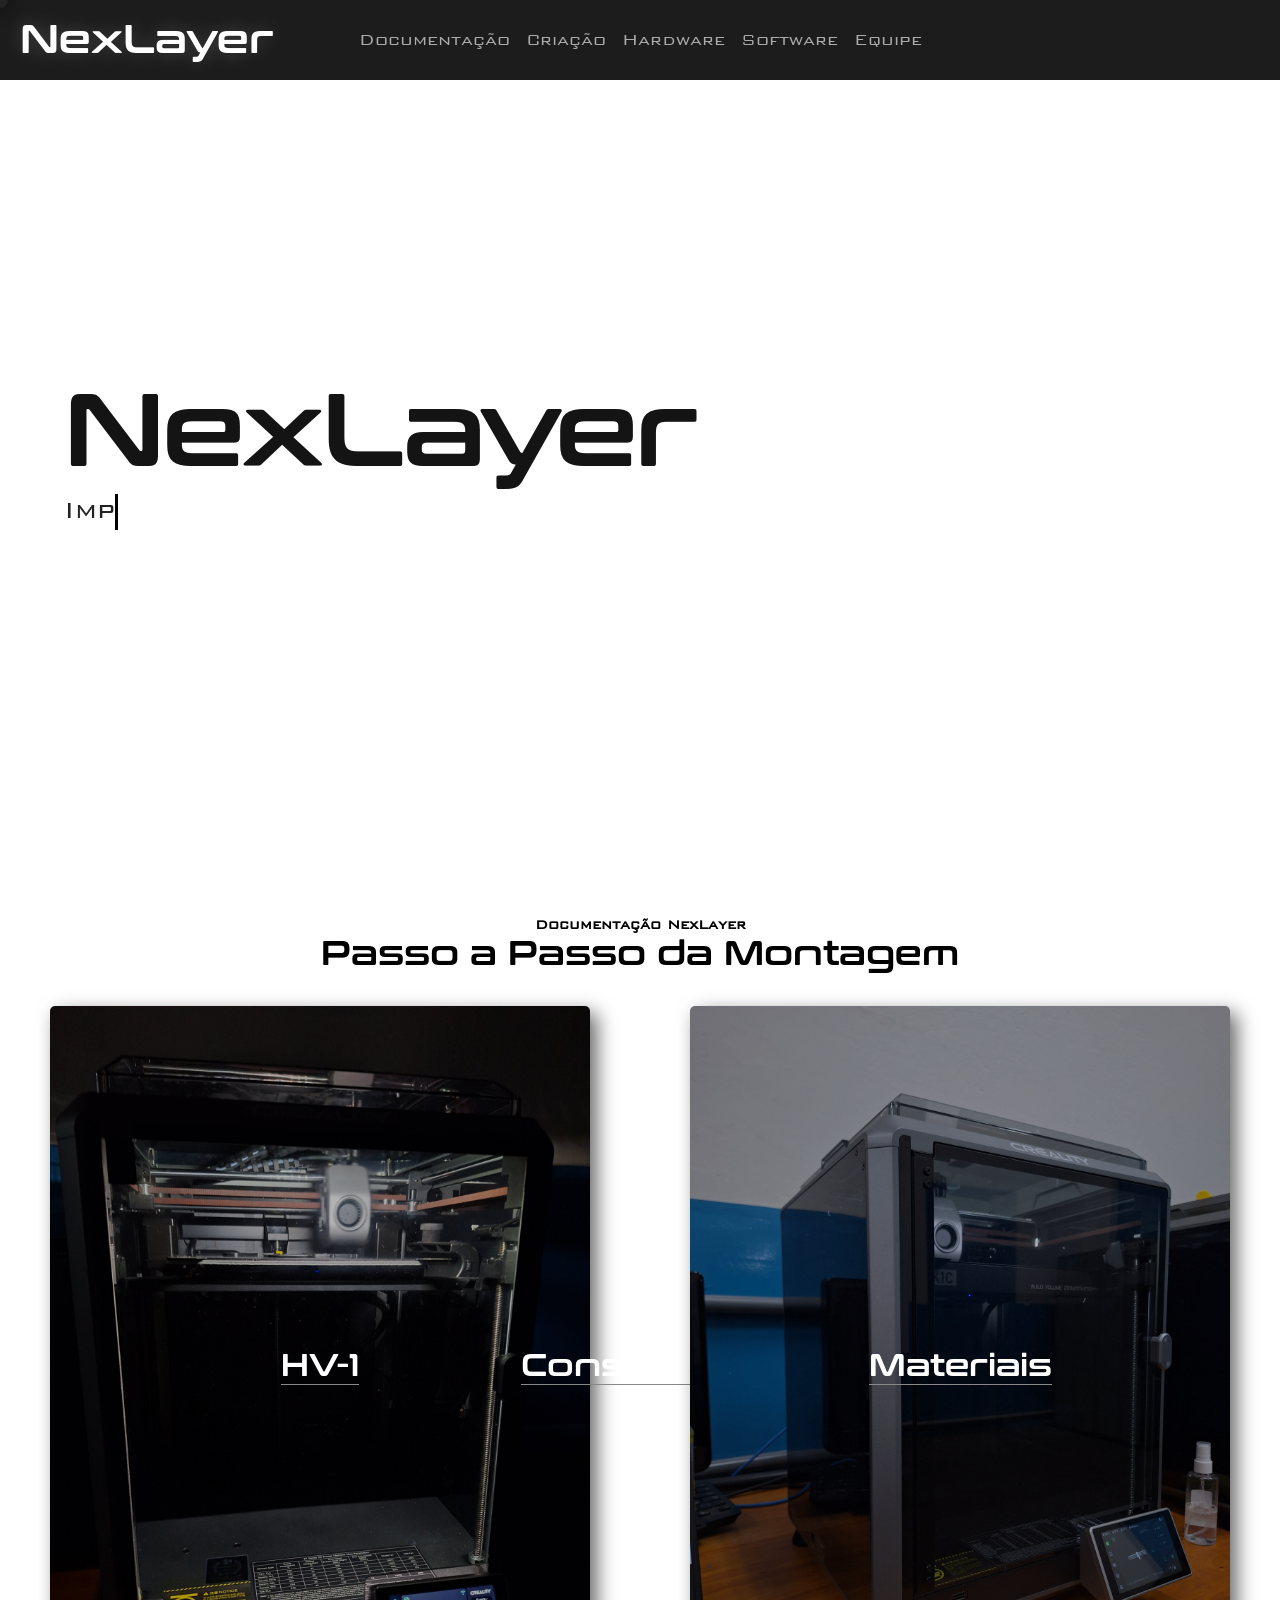
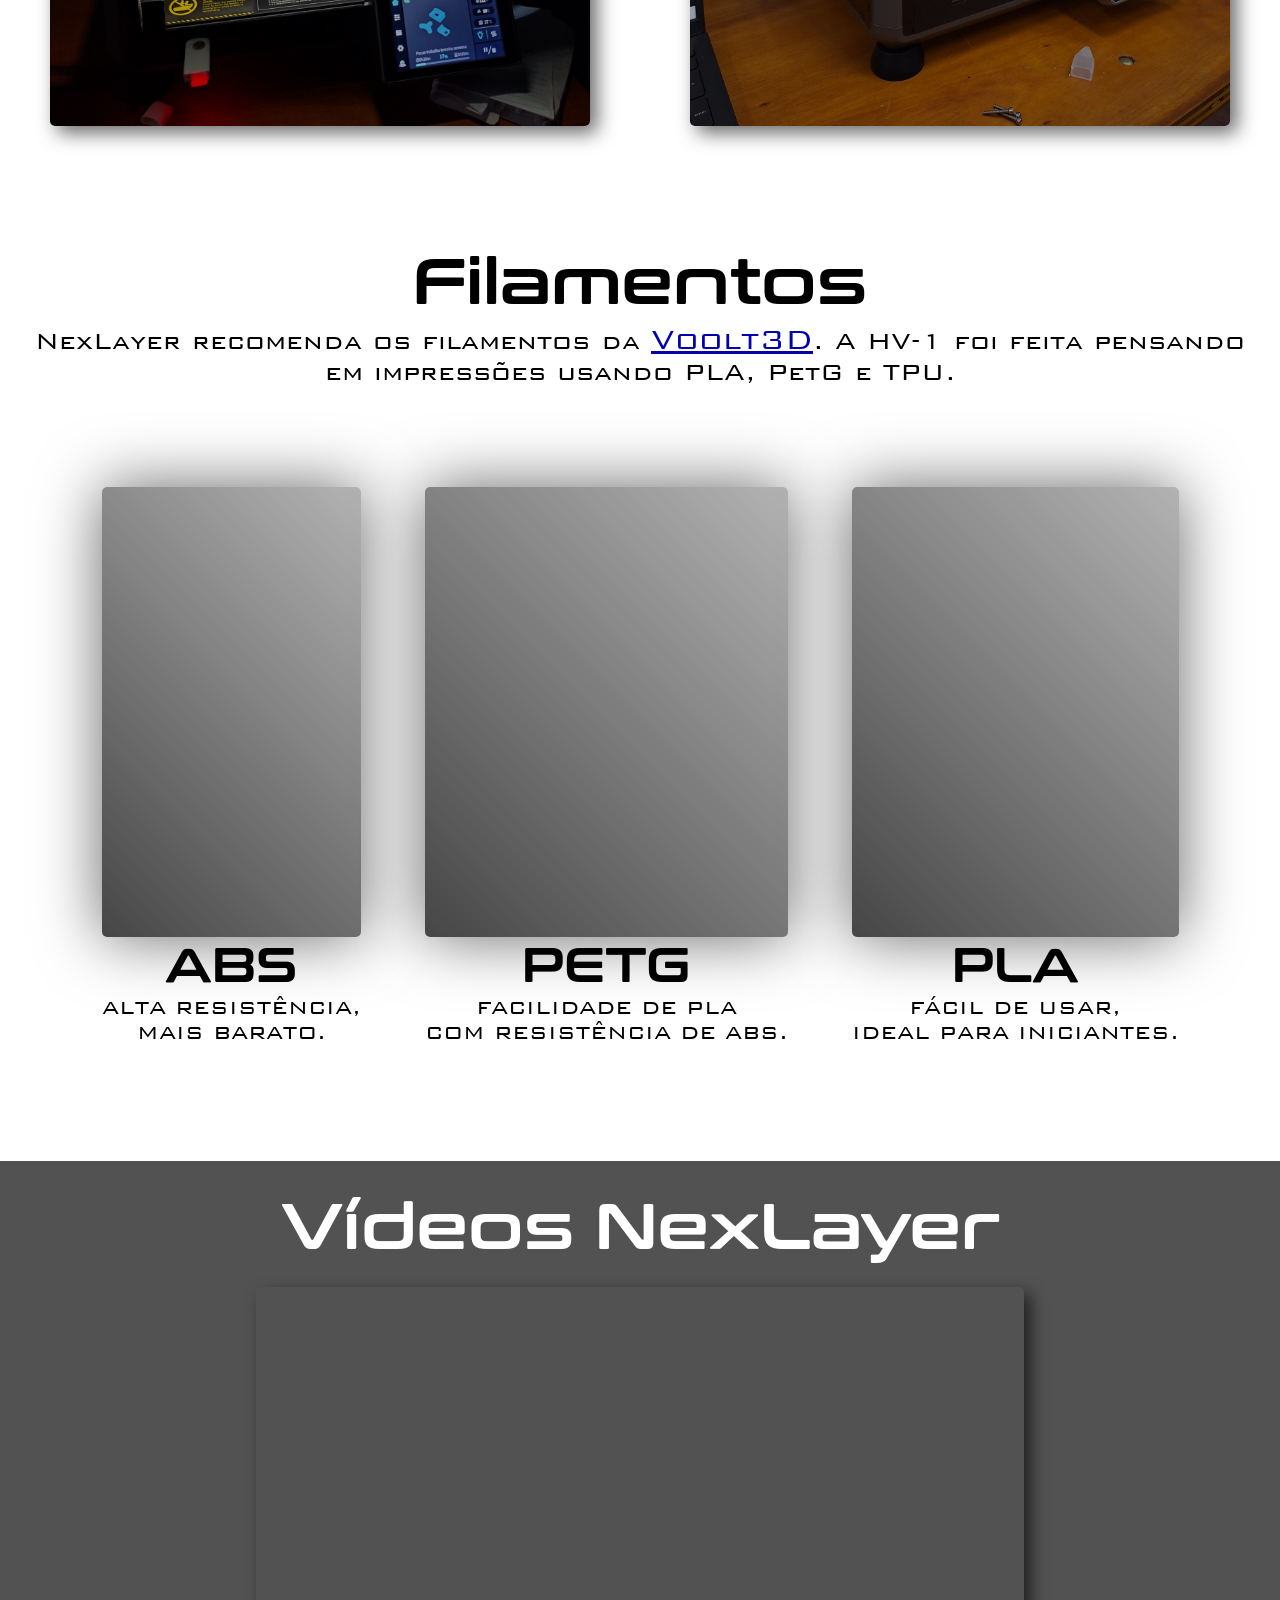
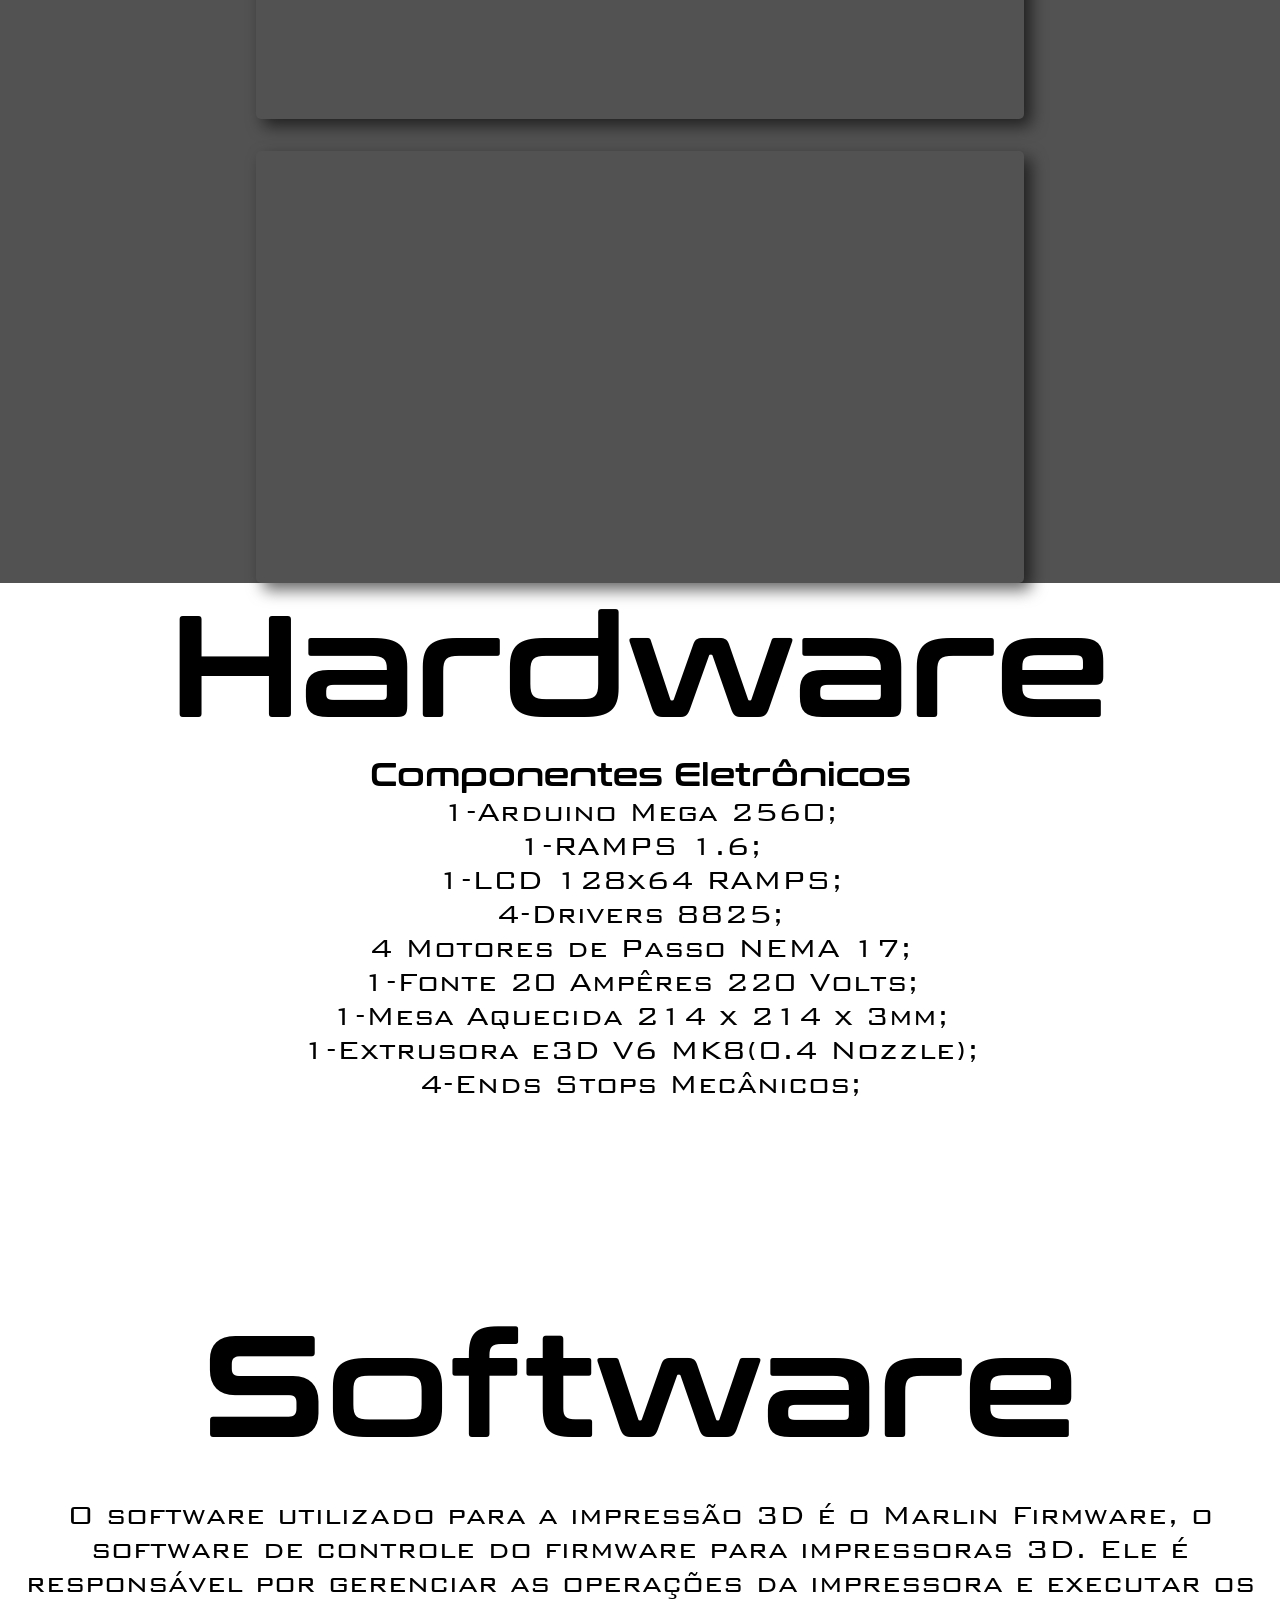
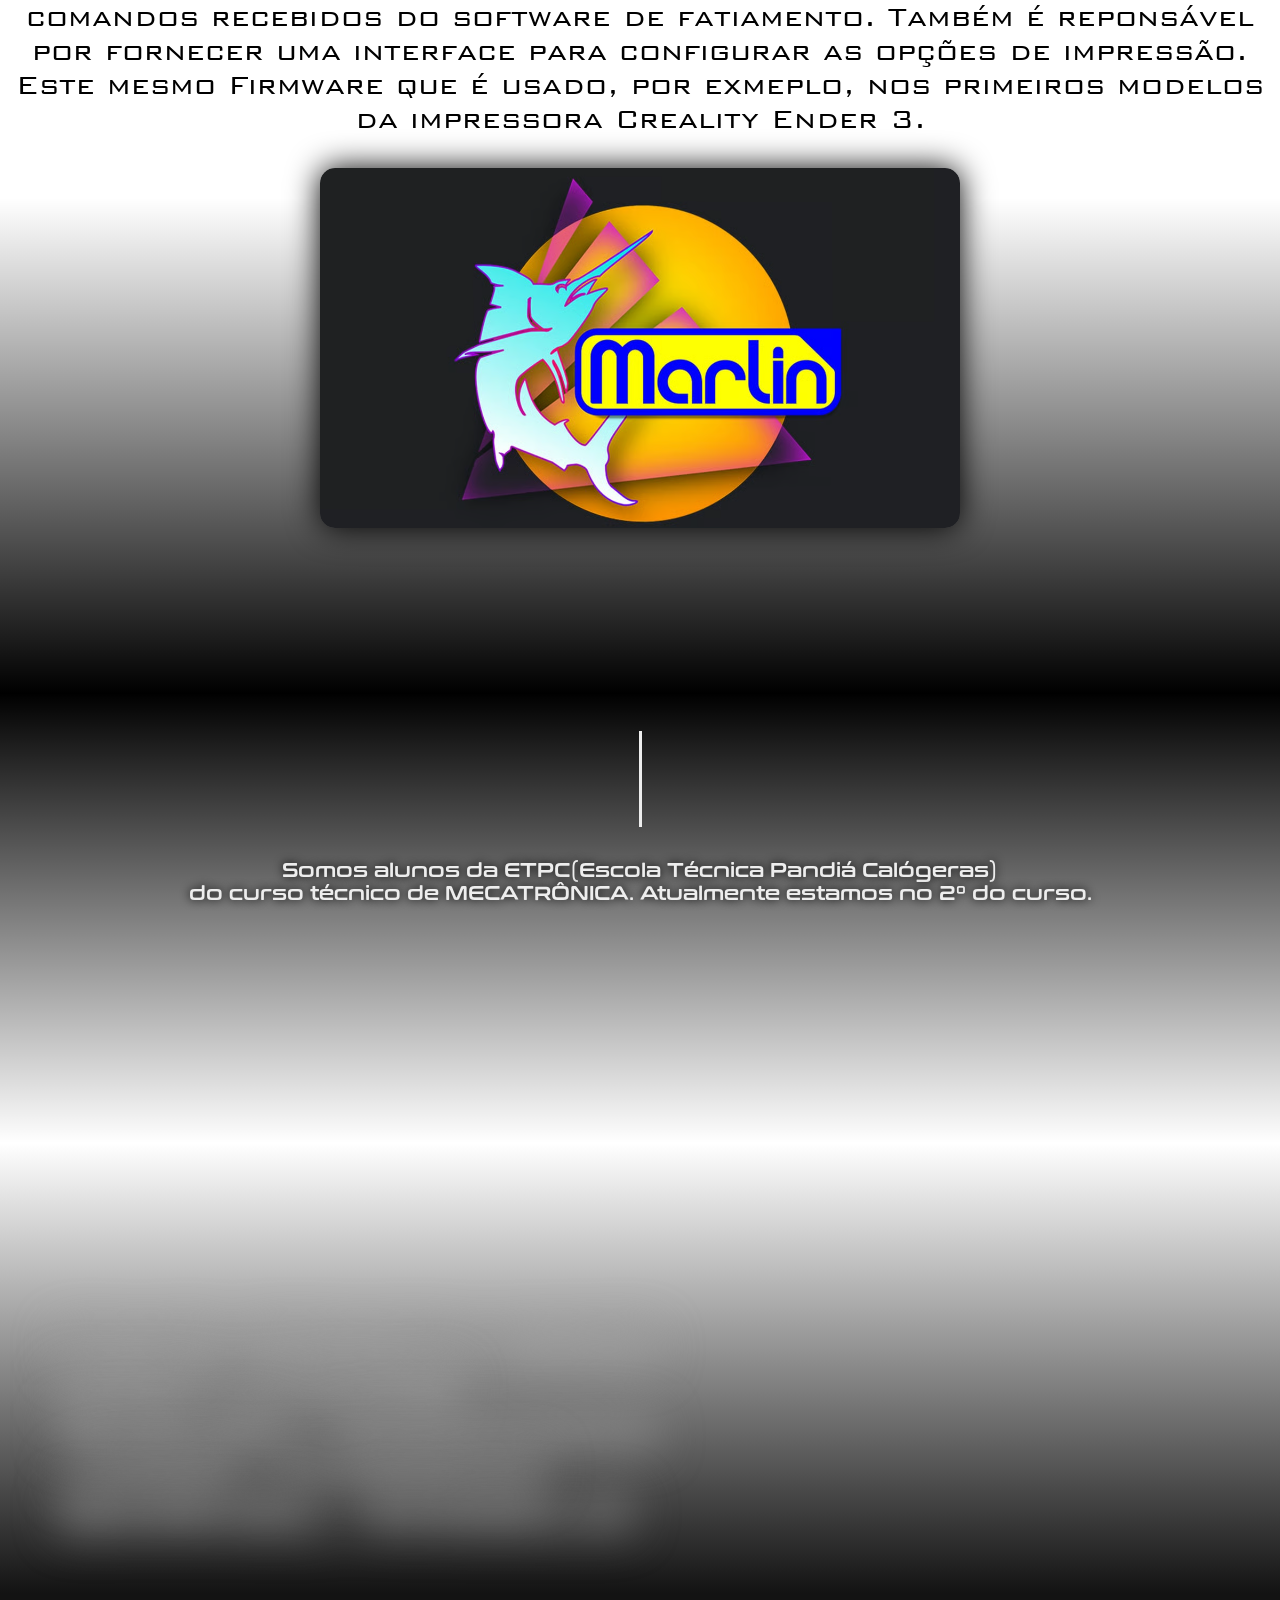
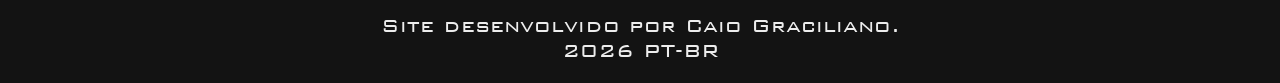
==== commit 7a4b99ec: "Add files via upload" ====
--- a/index.html
+++ b/index.html
@@ -85,21 +85,21 @@
     <section class="secaoFilamentos">
         <div class="tituloSecFilamentos">
             <h1>Filamentos</h1>
-            <p>NexLayer recomenda os filamentos da <a href="https://voolt3d.com.br/" target="_blank">Volt3D</a>. A HV-1 foi feita pensando em impressões para PLA, PetG e TPU.</p>
+            <p>NexLayer recomenda os filamentos da <a href="https://voolt3d.com.br/" target="_blank">Voolt3D</a>. A HV-1 foi feita pensando em impressões usando PLA, PetG e TPU.</p>
         </div>
             <div class="fotosFilamentos">
                 <div class="card">
-                    <img class="ABS" src="img/filamentos/Abs.png" alt="">
+                    <img src="img/filamentos/Abs.png" alt="">
                     <h1>ABS</h1>
                     <p>ALTA RESISTÊNCIA,<br>MAIS BARATO.</p>
                 </div>
                 <div class="card">
-                    <img class="ABS" src="img/filamentos/Petg.png" alt="">
+                    <img src="img/filamentos/PetG.png" alt="">
                     <h1>PETG</h1>
                     <p>FACILIDADE DE PLA<br>COM RESISTÊNCIA DE ABS.</p>
                 </div>
                 <div class="card">
-                    <img class="ABS" src="img/filamentos/Pla.png" alt="">
+                    <img src="img/filamentos/Pla.png" alt="">
                     <h1>PLA</h1>
                     <p>FÁCIL DE USAR,<br>IDEAL PARA INICIANTES.</p>
                 </div>
@@ -116,6 +116,7 @@
         </div>
         <div class="div-Video">
             <iframe src="https://www.youtube.com/embed/ReodYik0_JI?si=26voi7Q_YU01Bjht" title="YouTube video player" frameborder="0" allow="accelerometer; autoplay; clipboard-write; encrypted-media; gyroscope; picture-in-picture; web-share" referrerpolicy="strict-origin-when-cross-origin" allowfullscreen></iframe>
+            <iframe src="https://www.youtube.com/embed/-PYOo01XEXw?si=fBFH5CeAaXfENj9w" title="YouTube video player" frameborder="0" allow="accelerometer; autoplay; clipboard-write; encrypted-media; gyroscope; picture-in-picture; web-share" referrerpolicy="strict-origin-when-cross-origin" allowfullscreen></iframe>
         </div>
     </section>
 
--- a/style.css
+++ b/style.css
@@ -266,7 +266,7 @@
 .secaoCriacao{
     margin-top: 1em;
     background-color: rgb(82, 82, 82);
-    height: 100dvh;
+    height: calc-size(max-content, size + 4rem);
     .tituloCricao{
     display: flex;
     justify-content: center;
@@ -280,6 +280,8 @@
     }
     .div-Video{
     display: flex;
+    flex-direction: column;
+    gap: 2em;
     margin-top: 50px;
     align-items: center;
     justify-content: center;
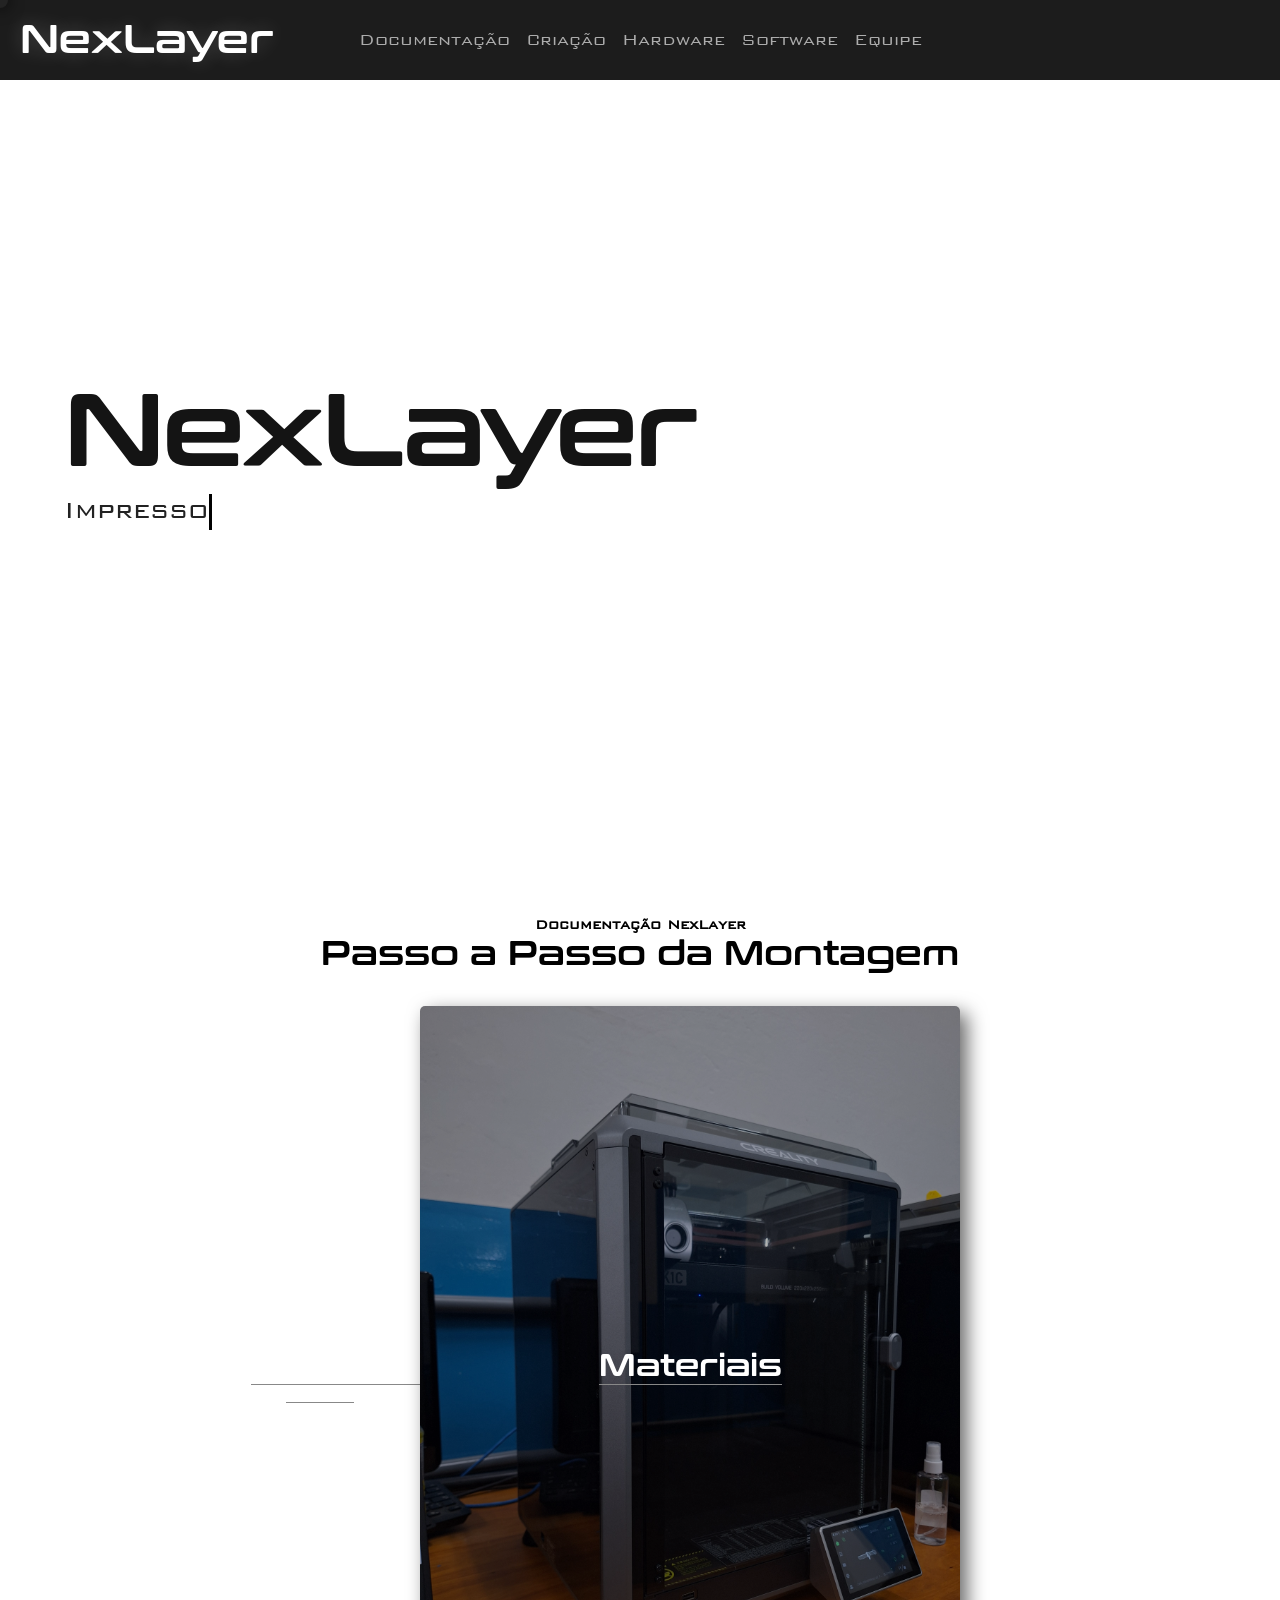
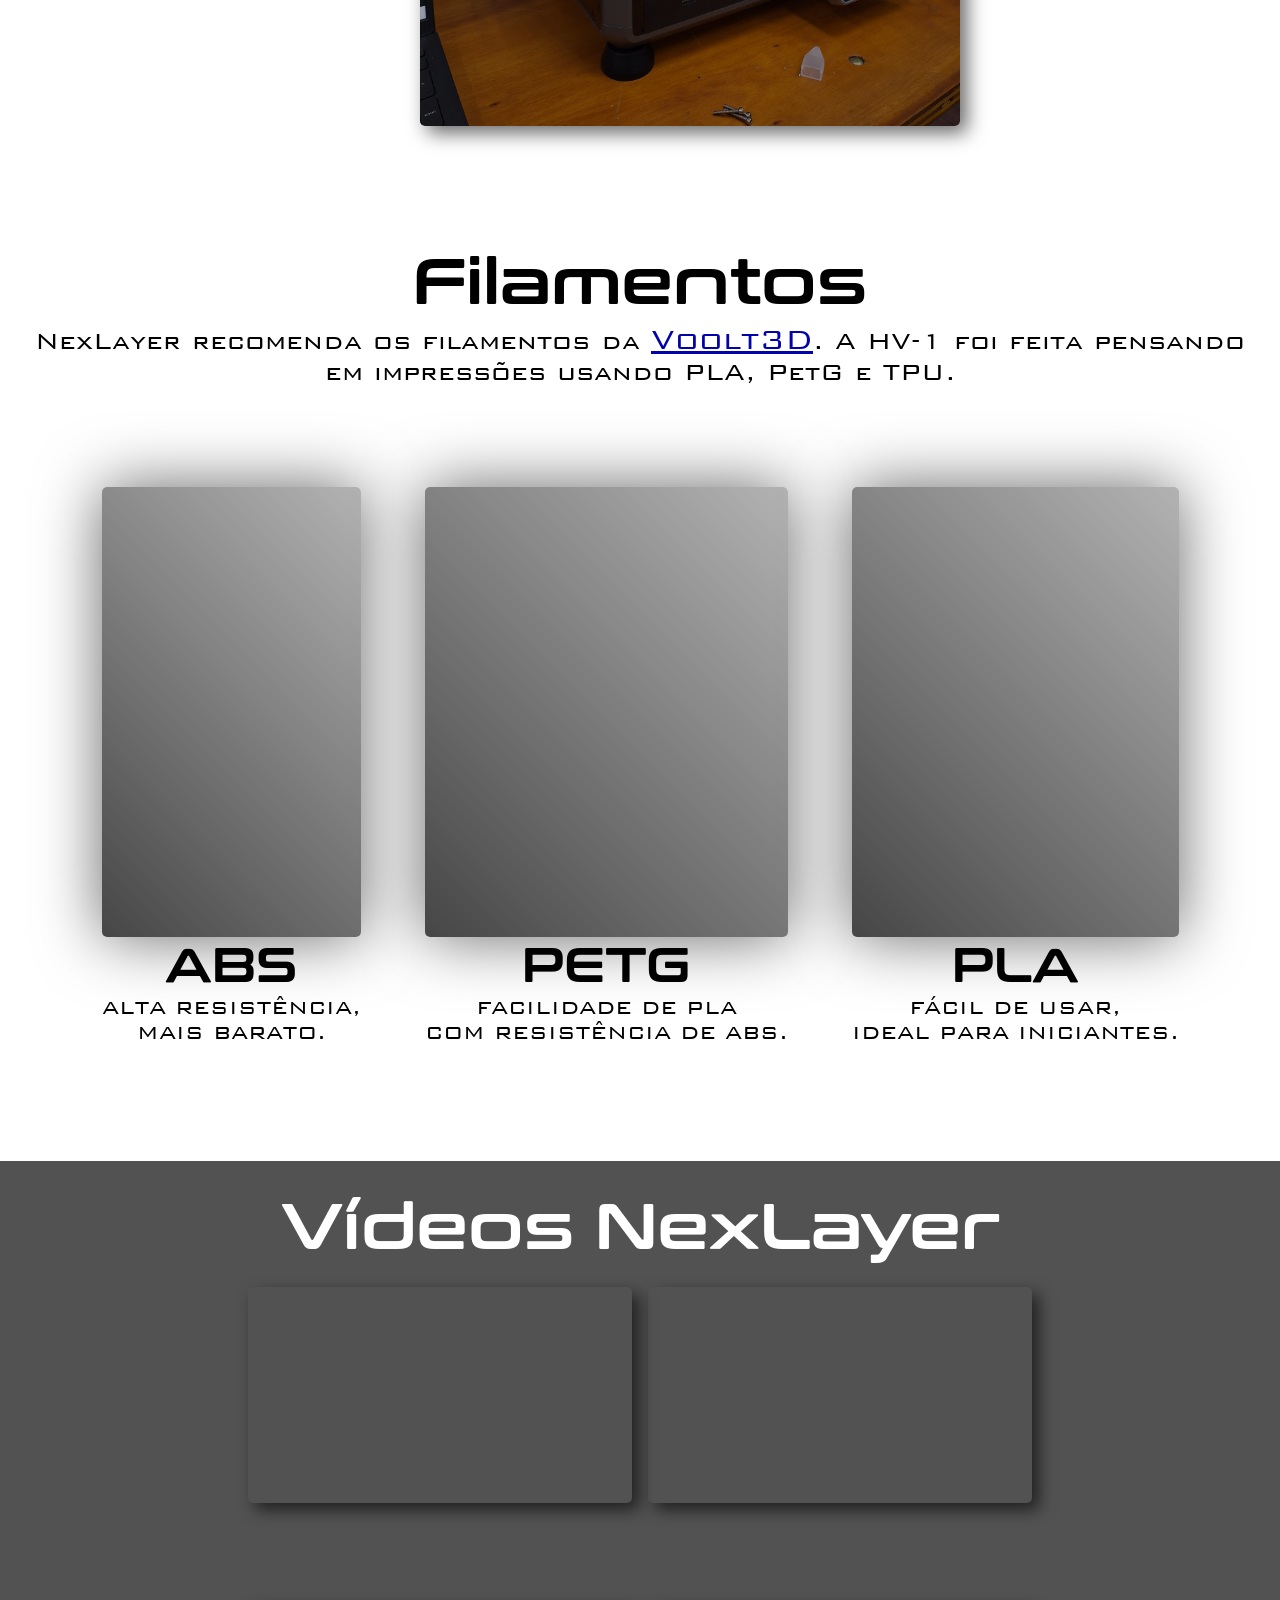
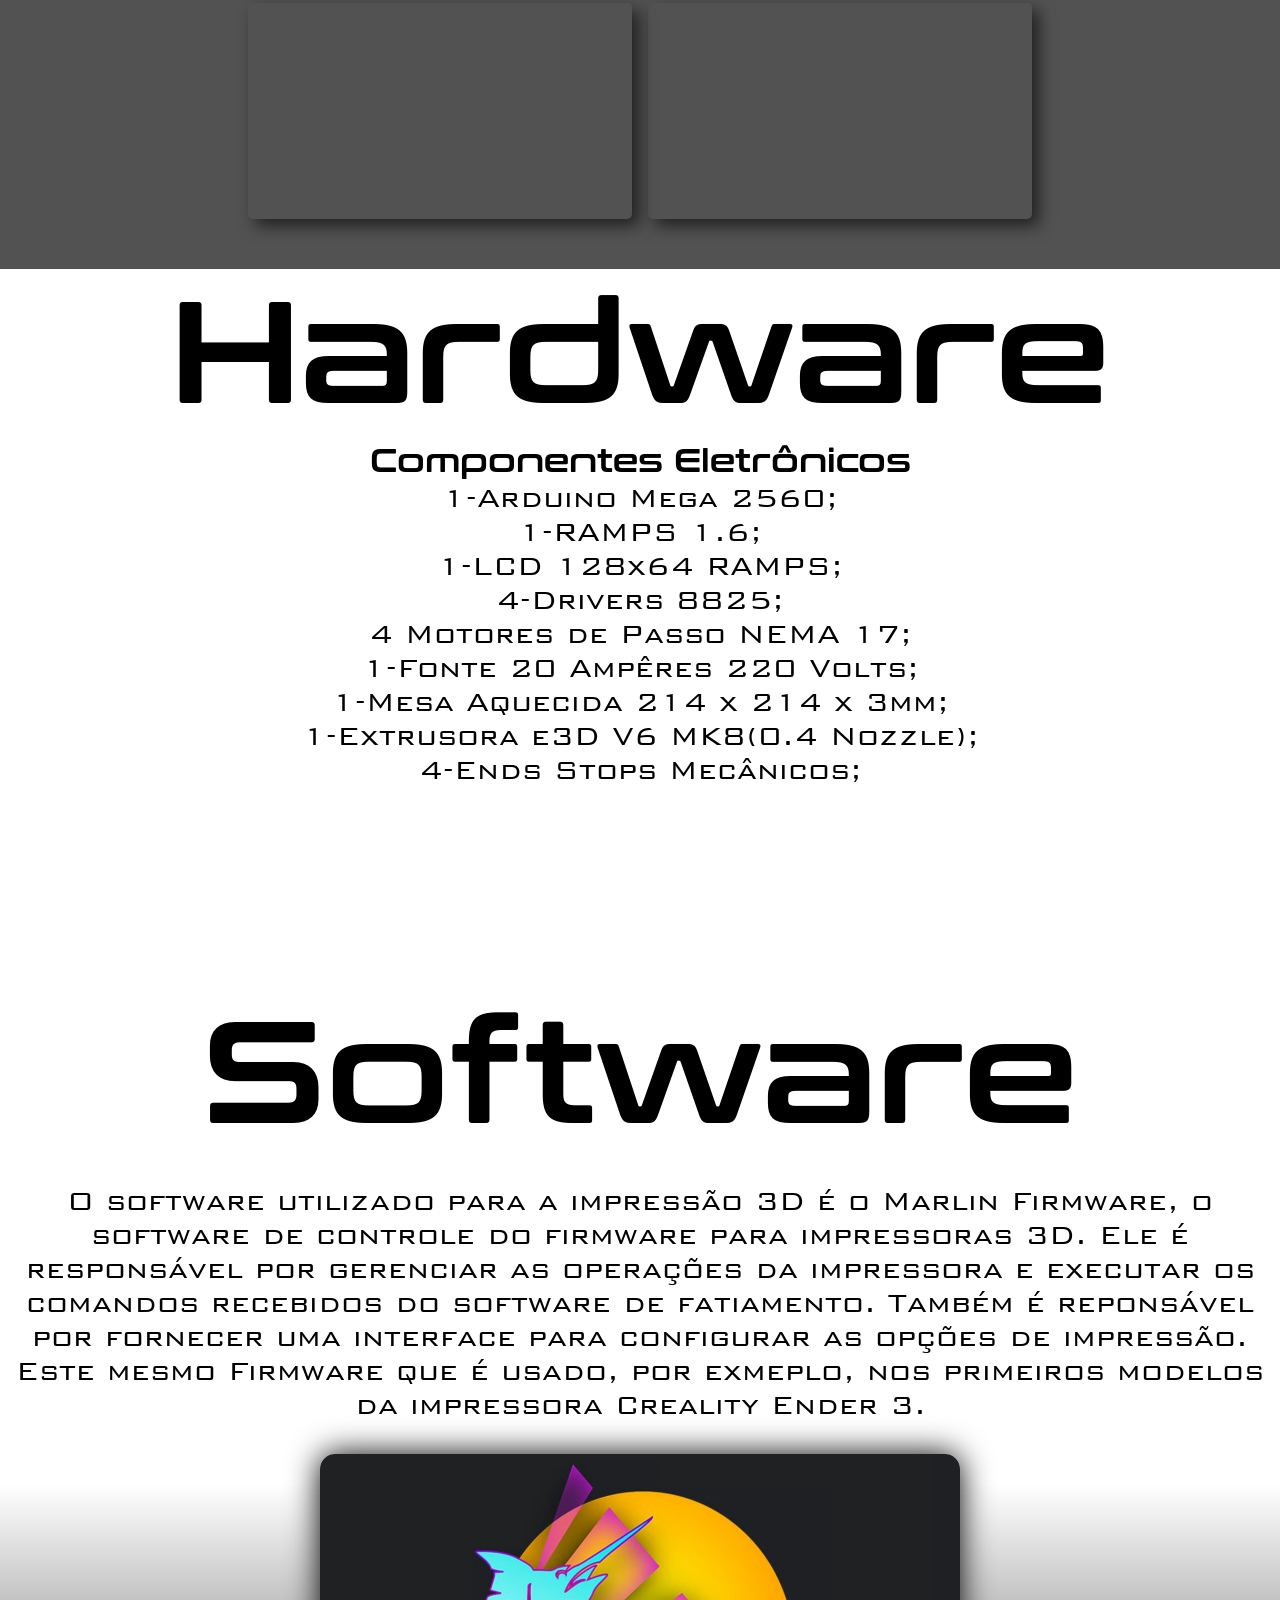
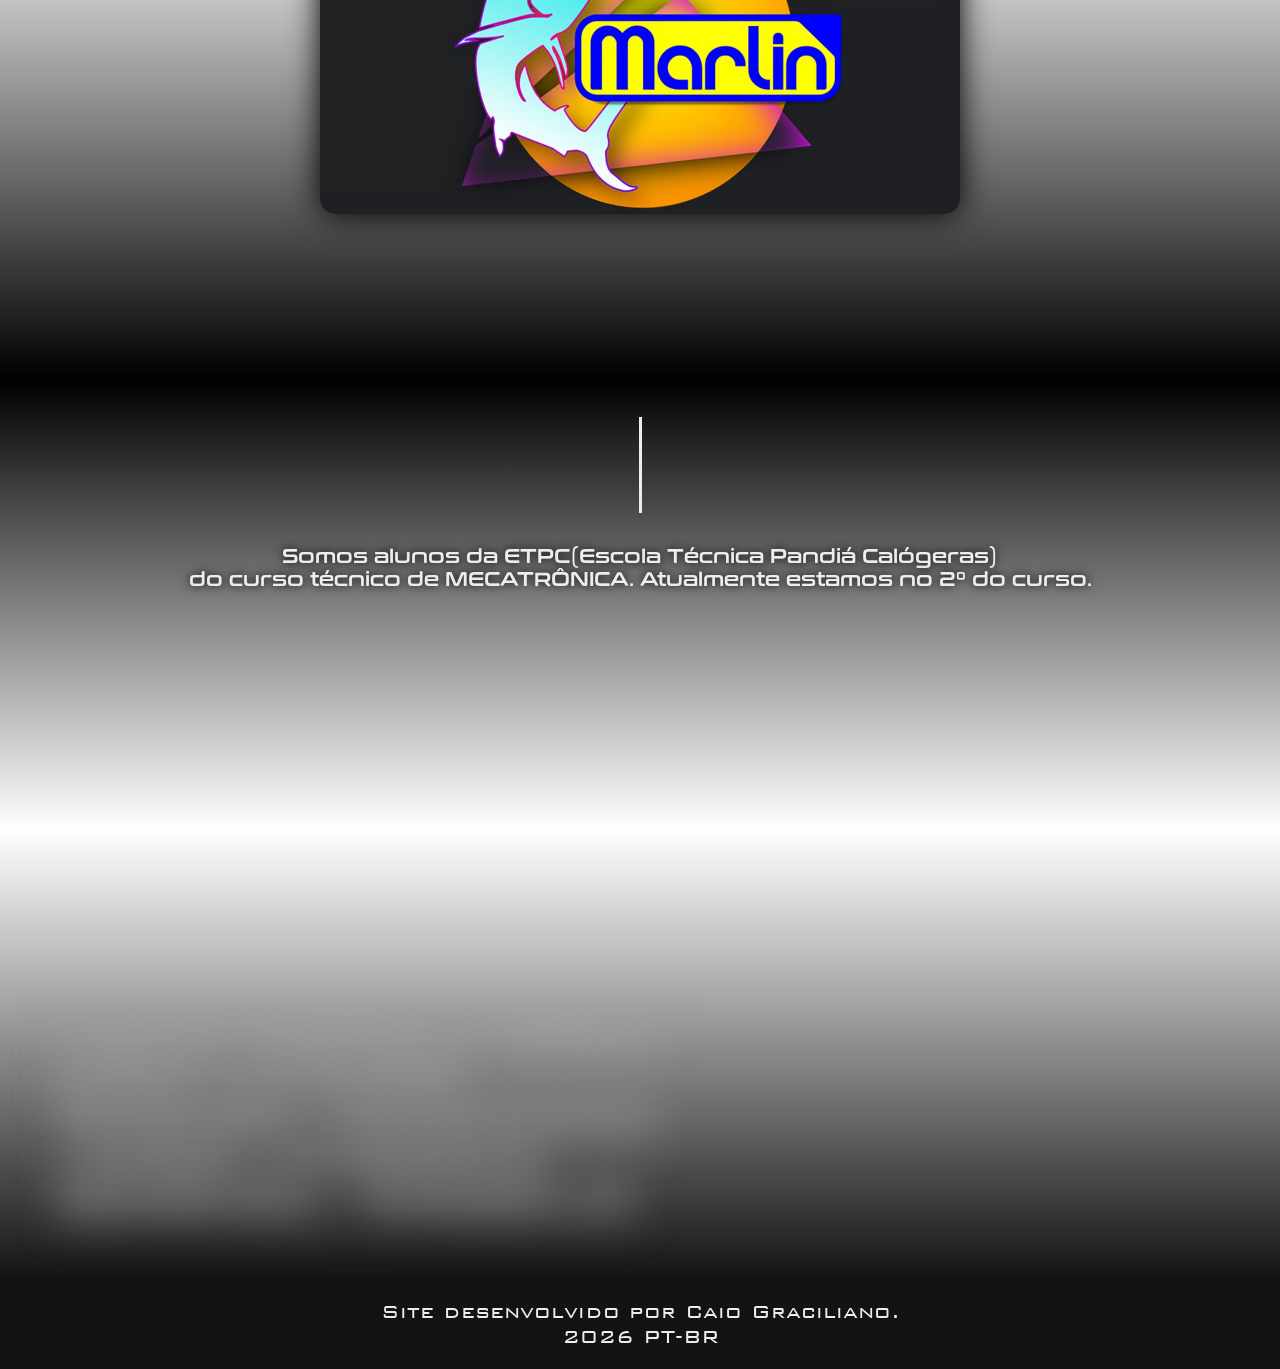
==== commit 9374741e: "Add files via upload" ====
--- a/index.html
+++ b/index.html
@@ -6,7 +6,7 @@
     <title>Impressora 3D NexLayer</title>
     <link rel="stylesheet" href="./style.css">
     <link rel="stylesheet" href="./header.css">
-    <link rel="shortcut icon" href="./img/logo.png">
+    <link rel="shortcut icon" href="./img/logo.jpg">
     <link rel="preconnect" href="https://fonts.googleapis.com">
     <link rel="preconnect" href="https://fonts.gstatic.com" crossorigin>
     <link href="https://fonts.googleapis.com/css2?family=DM+Sans:ital,opsz,wght@0,9..40,100..1000;1,9..40,100..1000&display=swap" rel="stylesheet"><link rel="preconnect" href="https://fonts.googleapis.com">
@@ -60,12 +60,12 @@
                 <div class="linkDocs" href="">
                     <a class="link1 linknaovisivel" href="">
                         <p class="DocsLink1">HV-1</p>
-                        <img src="img/criacaoNexLayer/imgcriacao1.jpg" alt="">
+                        <img src="img/criacaoNexLayer/hv-1.png" alt="">
                     </a>
                     
                     <a class="link2 linknaovisivel" href="">
                         <p class="DocsLink2">Construção</p>
-                        <img src="img/criacaoNexLayer/imgcriacao5.jpg" alt="">
+                        <img src="img/criacaoNexLayer/Full Assembly HV-1 Desenho.png" alt="">
                     </a>
                     
                     <a class="link3 linknaovisivel" href="">
@@ -117,6 +117,10 @@
         <div class="div-Video">
             <iframe src="https://www.youtube.com/embed/ReodYik0_JI?si=26voi7Q_YU01Bjht" title="YouTube video player" frameborder="0" allow="accelerometer; autoplay; clipboard-write; encrypted-media; gyroscope; picture-in-picture; web-share" referrerpolicy="strict-origin-when-cross-origin" allowfullscreen></iframe>
             <iframe src="https://www.youtube.com/embed/-PYOo01XEXw?si=fBFH5CeAaXfENj9w" title="YouTube video player" frameborder="0" allow="accelerometer; autoplay; clipboard-write; encrypted-media; gyroscope; picture-in-picture; web-share" referrerpolicy="strict-origin-when-cross-origin" allowfullscreen></iframe>
+        </div>
+        <div class="div-Video2">
+            <iframe src="https://www.youtube.com/embed/3s6wZ87DGAQ?si=jHI33YW9nR54mQx1" title="YouTube video player" frameborder="0" allow="accelerometer; autoplay; clipboard-write; encrypted-media; gyroscope; picture-in-picture; web-share" referrerpolicy="strict-origin-when-cross-origin" allowfullscreen></iframe>
+            <iframe src="https://www.youtube.com/embed/WYnCuQJ0CBE?si=3UR-stoOpfErzExr" title="YouTube video player" frameborder="0" allow="accelerometer; autoplay; clipboard-write; encrypted-media; gyroscope; picture-in-picture; web-share" referrerpolicy="strict-origin-when-cross-origin" allowfullscreen></iframe>
         </div>
     </section>
 
--- a/style.css
+++ b/style.css
@@ -137,6 +137,7 @@
     .link2{
         height: 80dvh;
         display: flex;
+        object-fit: cover;
         justify-content: center;
         align-items: center;
         &:hover{
@@ -277,22 +278,35 @@
         color: rgb(255, 255, 255);
         font-family: paragrafos;
     }
-    }
+}
     .div-Video{
     display: flex;
-    flex-direction: column;
-    gap: 2em;
-    margin-top: 50px;
     align-items: center;
     justify-content: center;
+    gap: 1em;
+    margin: 50px;
     iframe{
-        width: 60dvw;
-        height: 33.75dvw;
+        width: 30dvw;
+        height: 16.875dvw;
         object-fit: cover;
         box-shadow: 7px 7px 1em rgba(0, 0, 0, 0.6);
         border-radius: 5px;
     }
-    }
+}
+    .div-Video2{
+    display: flex;
+    align-items: center;
+    justify-content: center;
+    gap: 1em;
+    margin: 50px;
+    iframe{
+        width: 30dvw;
+        height: 16.875dvw;
+        object-fit: cover;
+        box-shadow: 7px 7px 1em rgba(0, 0, 0, 0.6);
+        border-radius: 5px;
+    }
+}
 }
 .secaoHardware{
     height: 80dvh;
@@ -547,12 +561,21 @@
     }
     }
     .div-Video{
+    flex-direction: column;
     position: relative;
     iframe{
         width: 80dvw;
         height: 45dvw;
     }
     }
+    .div-Video2{
+    flex-direction: column;
+    position: relative;
+    iframe{
+        width: 80dvw;
+        height: 45dvw;
+    }
+}
 }
 
 .secaoFilamentos{
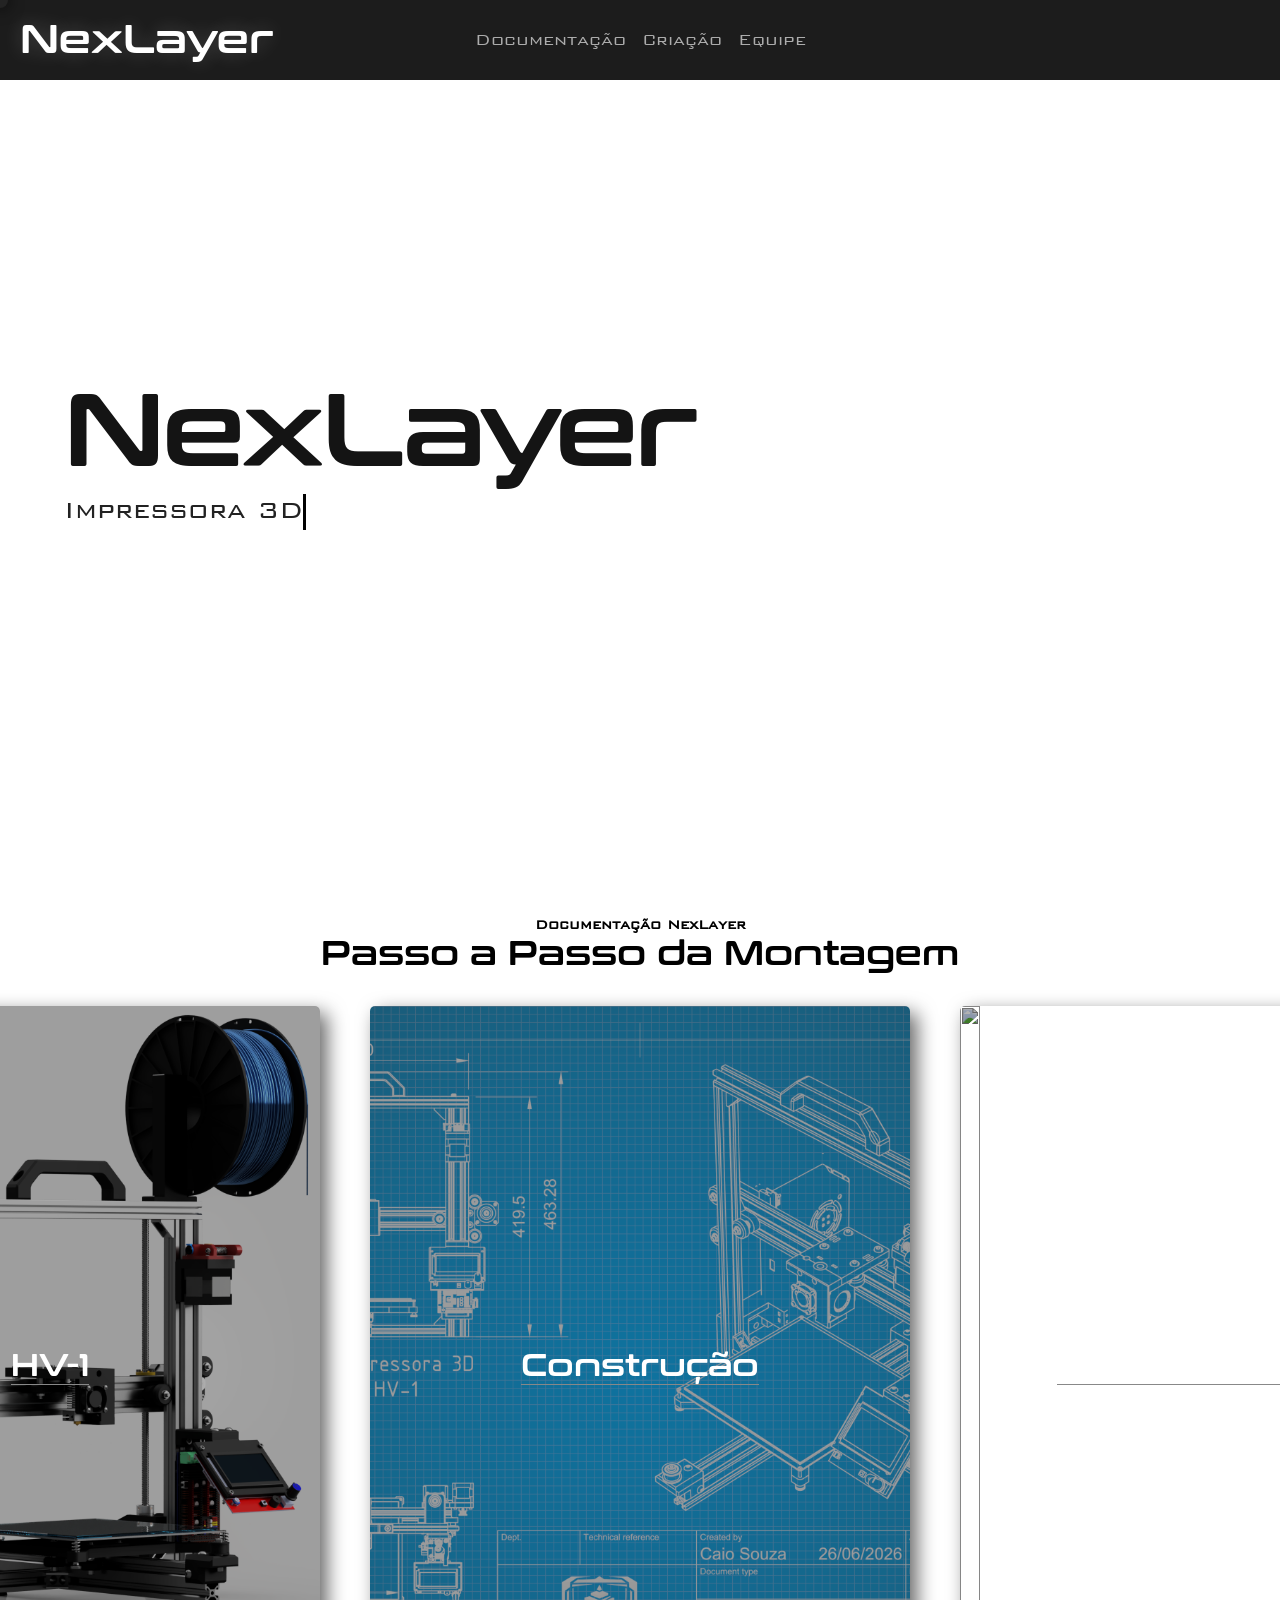
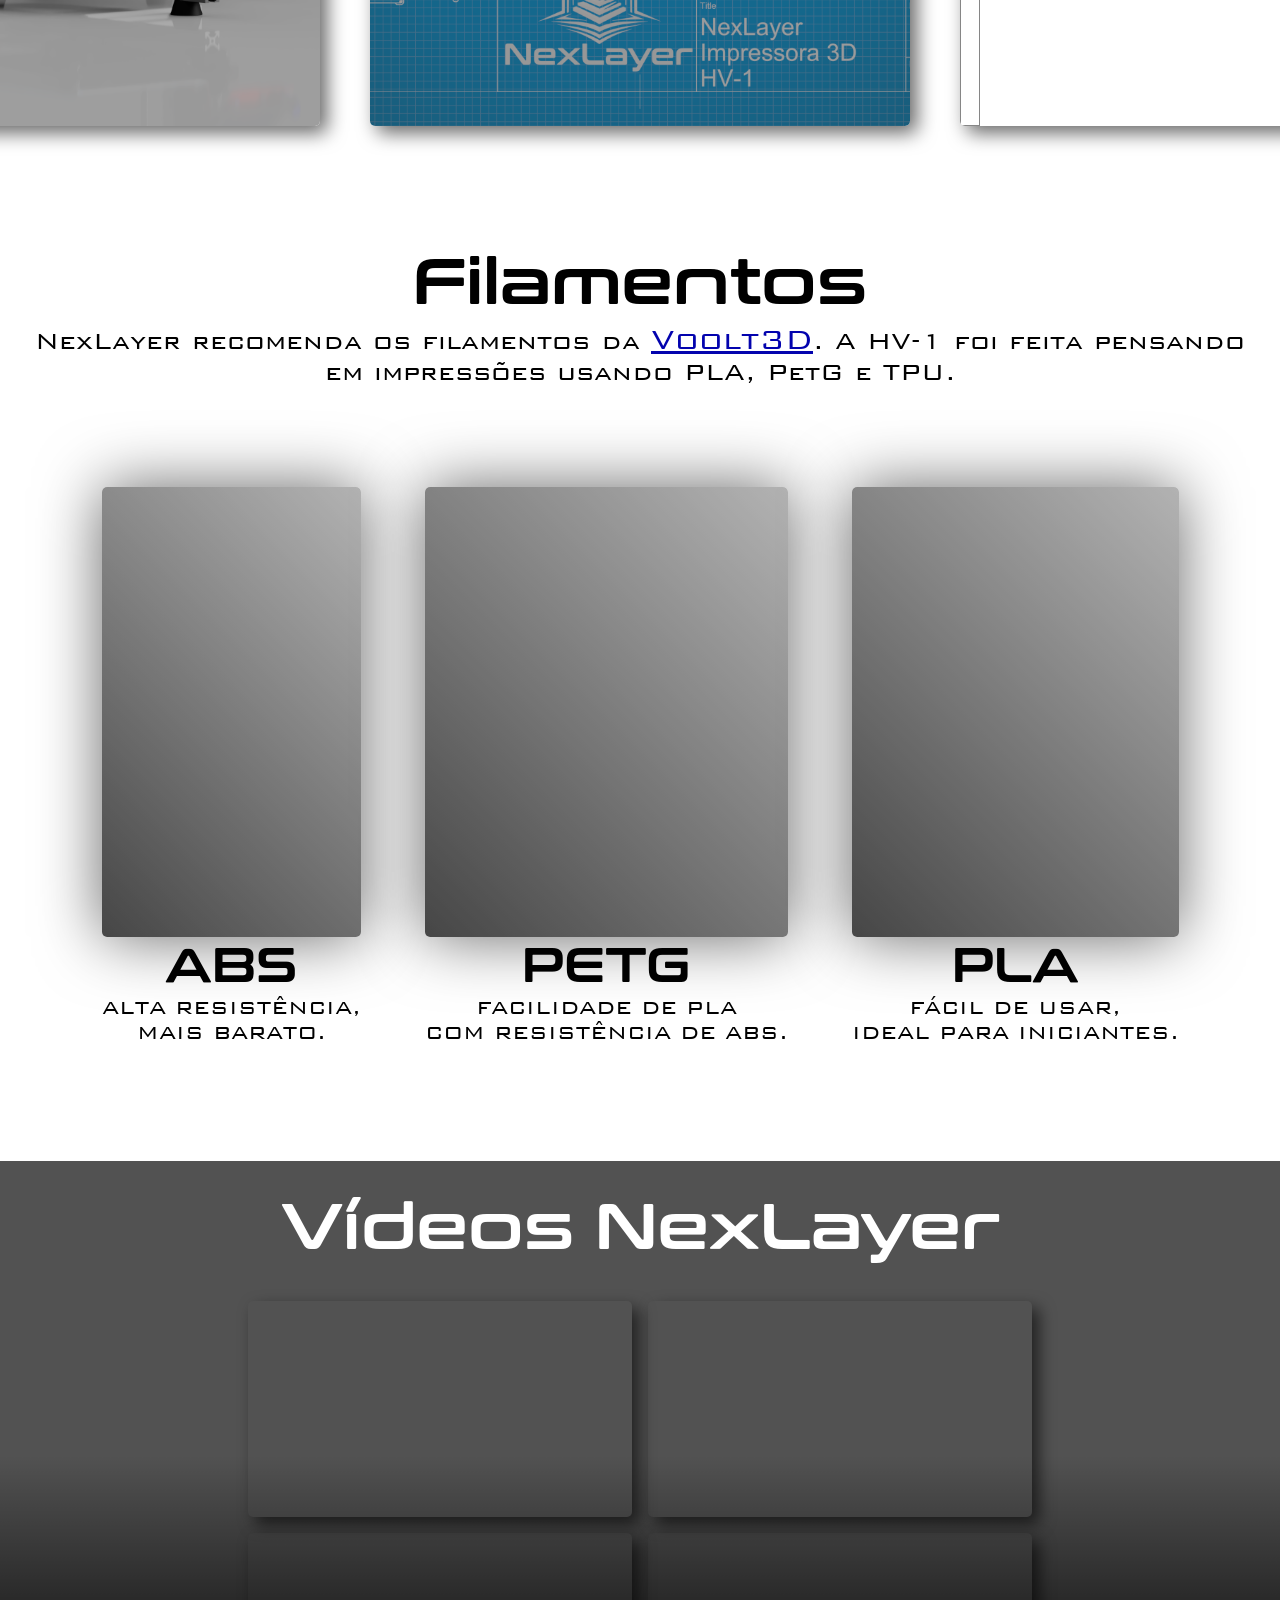
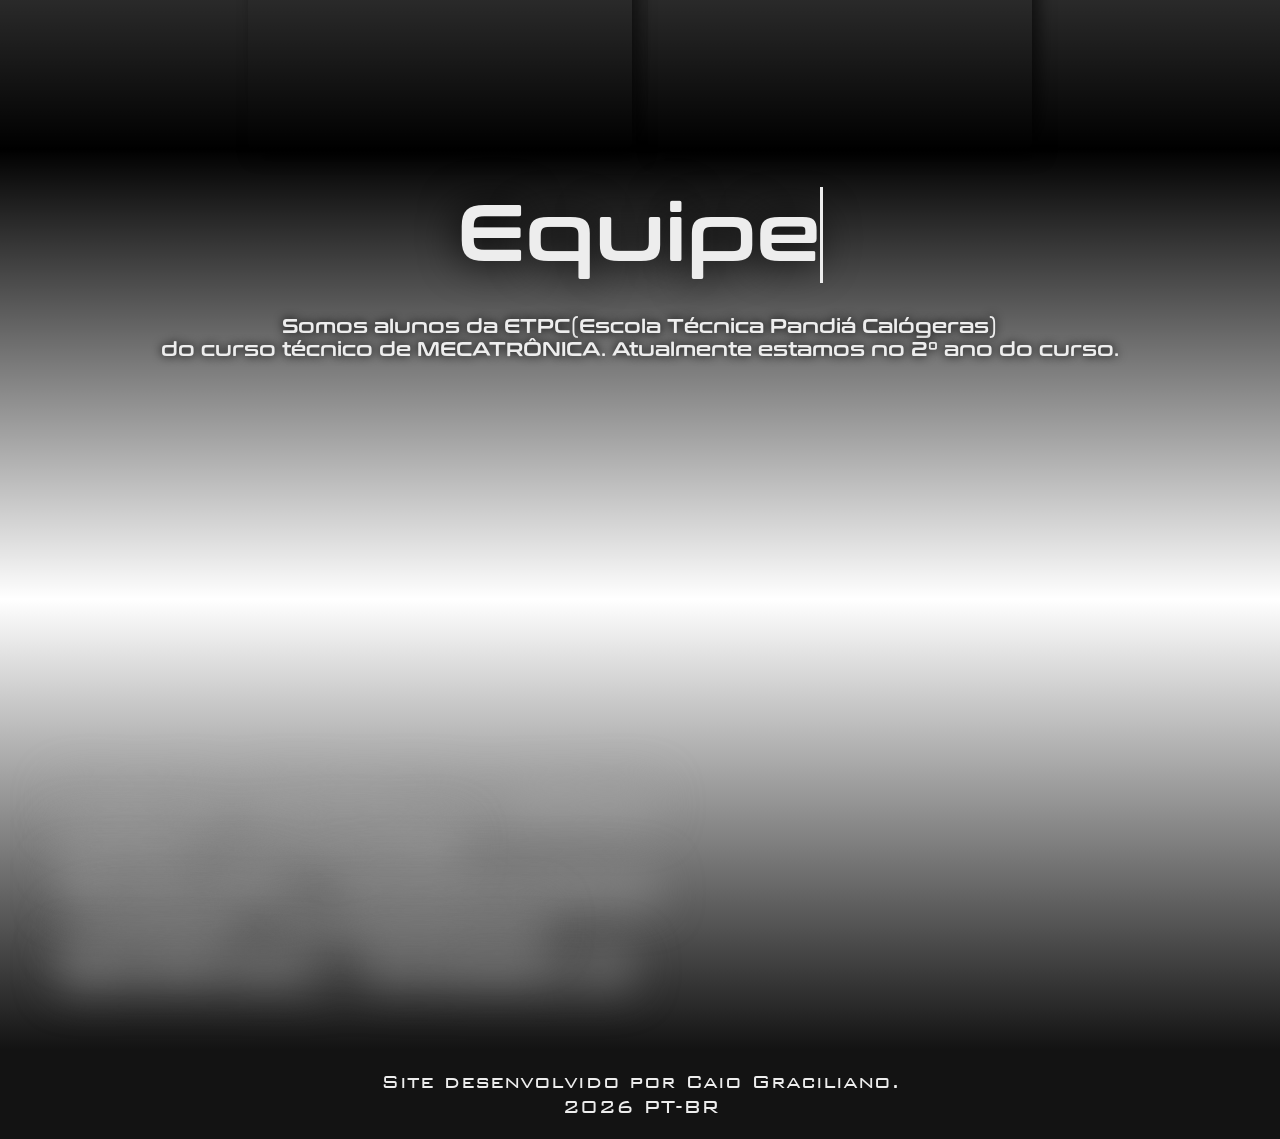
==== commit cd687c7a: "Add files via upload" ====
--- a/index.html
+++ b/index.html
@@ -6,13 +6,14 @@
     <title>Impressora 3D NexLayer</title>
     <link rel="stylesheet" href="./style.css">
     <link rel="stylesheet" href="./header.css">
+    <link rel="stylesheet" href="./cursor.css">
     <link rel="shortcut icon" href="./img/logo.jpg">
     <link rel="preconnect" href="https://fonts.googleapis.com">
     <link rel="preconnect" href="https://fonts.gstatic.com" crossorigin>
     <link href="https://fonts.googleapis.com/css2?family=DM+Sans:ital,opsz,wght@0,9..40,100..1000;1,9..40,100..1000&display=swap" rel="stylesheet"><link rel="preconnect" href="https://fonts.googleapis.com">
     <link rel="preconnect" href="https://fonts.gstatic.com" crossorigin>
+    <link rel="stylesheet" href="https://cdnjs.cloudflare.com/ajax/libs/font-awesome/7.0.1/css/all.min.css" integrity="sha512-2SwdPD6INVrV/lHTZbO2nodKhrnDdJK9/kg2XD1r9uGqPo1cUbujc+IYdlYdEErWNu69gVcYgdxlmVmzTWnetw==" crossorigin="anonymous" referrerpolicy="no-referrer" />
     <script src="https://cdnjs.cloudflare.com/ajax/libs/jquery/3.7.1/jquery.min.js" integrity="sha512-v2CJ7UaYy4JwqLDIrZUI/4hqeoQieOmAZNXBeQyjo21dadnwR+8ZaIJVT8EE2iyI61OV8e6M8PP2/4hpQINQ/g==" crossorigin="anonymous" referrerpolicy="no-referrer"></script>
-    <link rel="stylesheet" href="https://cdnjs.cloudflare.com/ajax/libs/font-awesome/7.0.1/css/all.min.css" integrity="sha512-2SwdPD6INVrV/lHTZbO2nodKhrnDdJK9/kg2XD1r9uGqPo1cUbujc+IYdlYdEErWNu69gVcYgdxlmVmzTWnetw==" crossorigin="anonymous" referrerpolicy="no-referrer" />
 </head>
     <header>
         <nav class="navbar">
@@ -21,8 +22,6 @@
                 <h1 class="logo">NexLayer</h1>
                         <a href="#docs">Documentação</a>
                         <a href="#criacao">Criação</a>
-                        <a href="#hardware">Hardware</a>
-                        <a href="#software">Software</a>
                         <a href="#equipe">Equipe</a>
                 </ul>
                     <button class="mobile_btn">
@@ -33,8 +32,6 @@
                     <ul>
                         <a href="#docs">Documentação</a>
                         <a href="#criacao">Criação</a>
-                        <a href="#hardware">Hardware</a>
-                        <a href="#software">Software</a>
                         <a href="#equipe">Equipe</a>
                     </ul>
                 </div>
@@ -57,20 +54,20 @@
             <p>Passo a Passo da Montagem</p>
         </div>
             <div class="divDocImg">
-                <div class="linkDocs" href="">
-                    <a class="link1 linknaovisivel" href="">
+                <div class="linkDocs">
+                    <a class="link1 linknaovisivel" href="/collections/hv-1/hv-1.html">
                         <p class="DocsLink1">HV-1</p>
                         <img src="img/criacaoNexLayer/hv-1.png" alt="">
                     </a>
                     
-                    <a class="link2 linknaovisivel" href="">
+                    <a class="link2 linknaovisivel" href="/collections/collection.html">
                         <p class="DocsLink2">Construção</p>
                         <img src="img/criacaoNexLayer/Full Assembly HV-1 Desenho.png" alt="">
                     </a>
                     
-                    <a class="link3 linknaovisivel" href="">
-                        <p class="DocsLink3">Materiais</p>
-                        <img src="img/criacaoNexLayer/imgcriacao9.jpg" alt="">
+                    <a class="link3 linknaovisivel" href="/collections/collection.html">
+                        <p class="DocsLink3">Futuros Projetos</p>
+                        <img src="img/criacaoNexLayer/Assembly V Slot.jpg" alt="">
                     </a>
                     
                 </div>
@@ -124,45 +121,6 @@
         </div>
     </section>
 
-    <!--Seção Hardware-->
-
-    <section class="secaoHardware" id="hardware">
-        <div class="tituloSecHardware">
-            <h1>Hardware</h1>
-        </div>
-        <div class="componentesHardware">
-            <h2 class="titulosComponentes">Componentes Eletrônicos</h2>
-            <p>1-Arduino Mega 2560;</p>
-            <p>1-RAMPS 1.6;</p>
-            <p>1-LCD 128x64 RAMPS;</p>
-            <p>4-Drivers 8825;</p>
-            <p>4 Motores de Passo NEMA 17;</p>
-            <p>1-Fonte 20 Ampêres 220 Volts;</p>
-            <p>1-Mesa Aquecida 214 x 214 x 3mm;</p>
-            <p>1-Extrusora e3D V6 MK8(0.4 Nozzle);</p>
-            <p>4-Ends Stops Mecânicos;</p>
-        </div>
-        </div>
-    </section>
-
-    <!--Seção Hardware-->
-
-    <!--Seção Software-->
-
-    <section class="secaoSoftware" id="software">
-        <div class="tituloSecSoftware">
-            <h1>Software</h1>
-        </div>
-        <div class="conteudoSoftware">
-            <p>O software utilizado para a impressão 3D é o Marlin Firmware, o software de controle do firmware para impressoras 3D. Ele é responsável por gerenciar as operações da impressora e executar os comandos recebidos do software de fatiamento. Também é reponsável por fornecer uma interface para configurar as opções de impressão. Este mesmo Firmware que é usado, por exmeplo, nos primeiros modelos da impressora Creality Ender 3.</p>
-        </div>
-        <div class="imgSoftware">
-            <img class="cardMarlin" src="img/marlinFirmware.avif" alt="">
-        </div>
-    </section>
-
-    <!--Seção Software-->
-
     <!--Seção Equipe-->
 
     <section class="secaoEquipe" id="equipe">
@@ -170,7 +128,7 @@
             <span class="texto2"></span>
         </div>
         <div class="divEquipe2">
-            <p>Somos alunos da ETPC(Escola Técnica Pandiá Calógeras)<br> do curso técnico de MECATRÔNICA. Atualmente estamos no 2º do curso.</p>
+            <p>Somos alunos da ETPC(Escola Técnica Pandiá Calógeras)<br> do curso técnico de MECATRÔNICA. Atualmente estamos no 2º ano do curso.</p>
         </div>
         <div class="nomes">
                 <p class="nomenaovisivel">CAIO GRACILIANO</p>
@@ -194,7 +152,8 @@
 
     <!--Seção Créditos-->
     
-    
-   <script src="script.js"></script>
+   <script src="./script.js"></script>
+   <script src="./scriptheader.js"></script>
+   <script src="./cursor.js"></script>
 </body>
 </html> 
--- a/style.css
+++ b/style.css
@@ -1,18 +1,18 @@
 @font-face {
     font-family: titulos;
-    src: url(fonts/akira.otf) format('opentype');
+    src: url(/fonts/akira.otf) format('opentype');
 }
 @font-face {
     font-family: titulos-2;
-    src: url(fonts/bigerside.otf) format('opentype');
+    src: url(/fonts/bigerside.otf) format('opentype');
 }
 @font-face {
     font-family: subtitulos;
-    src: url(fonts/bgothl.ttf) format('truetype');
+    src: url(/fonts/bgothl.ttf) format('truetype');
 }
 @font-face {
     font-family: paragrafos;
-    src: url(fonts/conthrax.otf) format('opentype');
+    src: url(/fonts/conthrax.otf) format('opentype');
 }
 *{
     margin: 0;
@@ -21,21 +21,6 @@
 }
 html{
     scroll-behavior: smooth;
-}
-body{
-    cursor: none;
-}
-.cursor{
-      position: fixed;
-      width: 1em;
-      height: 1em;
-      background: rgb(35, 35, 35);
-      border-radius: 50%;
-      pointer-events: none;
-      transform: translate(-50%, -50%);
-      box-shadow: 0 0 1em rgba(0, 0, 0, 0.8);
-      z-index: 9999;
-      transition: transform 0.05s linear;
 }
 section{
     width: 100%;
@@ -109,6 +94,7 @@
         
     }
     img{
+        aspect-ratio: 3 / 4;
         height: 80dvh;
         filter: brightness(.7);
         overflow: hidden;
@@ -204,6 +190,104 @@
     transition: all 1s;
     transform: translateY(10dvh);
 }
+}
+.secaoDocumentacaoCollection{
+    height: 100dvh;
+    padding-top: 5em;
+    .divDocNexlayer{
+    display: flex;
+    justify-content: center;
+    flex-direction: column;
+    text-align: center;
+    h1{
+        transform: translateY(1em);
+        font-family: subtitulos;
+        font-size: 1em;    
+    }
+    p{
+        padding: .5em 0 0 0;
+        font-family: paragrafos;
+        font-size: 2.1em;
+    }
+    }
+    .divDocImg{
+    width: 100%;
+    margin-top: 2em;
+    .linkDocs{
+    width: 100%;
+    display: flex;
+    justify-content: center;
+    gap: 50px;
+    p{
+        font-family: paragrafos;
+        font-size: 1.6em;
+        
+    }
+    img{
+        height: 80dvh;
+        filter: brightness(.7);
+        overflow: hidden;
+        box-shadow: 7px 7px 1em rgba(0, 0, 0, 0.6);
+        object-fit: cover;
+        border-radius: 5px;
+    }
+    .link1{
+        height: 80dvh;
+        display: flex;
+        justify-content: center;
+        align-items: center;
+        &:hover{
+            .DocsLink1{
+                border-bottom: 1px solid white;
+            }
+        }
+        .DocsLink1{
+            z-index: 1;
+            transition: all .4s;
+            position: absolute;
+            color: rgb(255, 255, 255);
+            border-bottom: 1px solid rgb(136, 136, 136);
+        }
+    }
+    .link2{
+        height: 80dvh;
+        display: flex;
+        object-fit: cover;
+        justify-content: center;
+        align-items: center;
+        &:hover{
+            .DocsLink2{
+                border-bottom: 1px solid white;
+            }
+        }
+        .DocsLink2{
+            z-index: 1;
+            transition: all .4s;
+            position: absolute;
+            color: rgb(255, 255, 255);
+            border-bottom: 1px solid rgb(136, 136, 136);
+        }
+    }
+    .link3{
+        height: 80dvh;
+        display: flex;
+        justify-content: center;
+        align-items: center;
+        &:hover{
+            .DocsLink3{
+                border-bottom: 1px solid white;
+            }
+        }
+        .DocsLink3{
+            z-index: 1;
+            transition: all .4s;
+            position: absolute;
+            color: rgb(255, 255, 255);
+            border-bottom: 1px solid rgb(136, 136, 136);
+        }
+    }
+    }
+    }
 }
 .secaoFilamentos{
     height: 100dvh;
@@ -266,6 +350,8 @@
 }
 .secaoCriacao{
     margin-top: 1em;
+    position: relative;
+    gap: 1em;
     background-color: rgb(82, 82, 82);
     height: calc-size(max-content, size + 4rem);
     .tituloCricao{
@@ -280,11 +366,12 @@
     }
 }
     .div-Video{
+    margin-top: 3em;
+    z-index: 1;
     display: flex;
     align-items: center;
     justify-content: center;
     gap: 1em;
-    margin: 50px;
     iframe{
         width: 30dvw;
         height: 16.875dvw;
@@ -294,11 +381,11 @@
     }
 }
     .div-Video2{
+    z-index: 1;
     display: flex;
     align-items: center;
     justify-content: center;
     gap: 1em;
-    margin: 50px;
     iframe{
         width: 30dvw;
         height: 16.875dvw;
@@ -308,73 +395,11 @@
     }
 }
 }
-.secaoHardware{
-    height: 80dvh;
-    .tituloSecHardware{
-        display: flex;
-        justify-content: center;
-        h1{
-            font-family: paragrafos;
-            font-size: 9em;
-        }
-    }
-    .componentesHardware{
-        width: 100%;
-        .titulosComponentes{
-                text-align: center;
-                font-family: paragrafos;
-                font-size: 2em;
-        }
-        p{
-            font-family: subtitulos;
-            text-align: center;
-            font-size: 2em;
-        }
-    }
-}
-.secaoSoftware{
-    height: 110dvh;
-    position: relative;
-    .tituloSecSoftware{
-        display: flex;
-        justify-content: center;
-        h1{
-            font-family: paragrafos;
-            font-size: 9em;
-        }
-    }
-    .conteudoSoftware{
-        display: flex;
-        justify-content: center;
-        margin-top: 1.4em;
-        align-items: center;
-        p{
-            font-family: subtitulos;
-            text-align: center;
-            font-size: 2em;
-        }
-    }
-    .imgSoftware{
-        z-index: 1;
-        display: flex;
-        justify-content: center;
-    .cardMarlin{
-        border-radius: 15px;
-        height: 40dvh;
-        margin-top: 2em;
-        box-shadow: 7px 7px 1em rgba(0, 0, 0, 0.6);
-        object-fit: cover;
-        overflow: hidden;
-        transition: all .4s ease-in-out;
-        box-shadow: 0 0 2em rgba(0, 0, 0, 1);
-    }
-    }
-}
 .secaoEquipe{
     height: 100dvh;
     display: flex;
     position: relative;
-    background-image: url(img/fotoEquipe.jpg);
+    background-image: url(/img/fotoEquipe.jpg);
     background-size: cover;
     background-position: center;
     .divEquipe{
@@ -448,7 +473,7 @@
 }
 }
 
-.secaoSoftware::after{
+.secaoCriacao::after{
     content: "";
     position: absolute;
     bottom: 0;
@@ -508,16 +533,83 @@
     }
 }
 
-
-@media screen and (max-width: 1170px){
-body{
-    cursor: auto;
-}
-.cursor{
-    width: 0;
-    height: 0;
-}
-}
+@media screen and (max-width: 900px){
+
+.secaoDocumentacao{
+    height: calc-size(max-content, size + 4rem);
+    .divDocImg{
+    .linkDocs{
+        flex-direction: column;
+        gap: 30px;
+        img{
+            height: 55dvh;
+        }
+        .link1, .link2, .link3{
+            height: 55dvh;
+        }
+    }
+    }
+}
+
+.secaoDocumentacaoCollection{
+    height: calc-size(max-content, size + 4rem);
+    .divDocImg{
+    .linkDocs{
+        flex-direction: column;
+        gap: 30px;
+        img{
+            height: 55dvh;
+        }
+        .link1, .link2, .link3{
+            height: 55dvh;
+        }
+    }
+    }
+}
+
+.secaoFilamentos{
+    height: calc-size(max-content, size + 2rem);
+    padding: 3em 0;
+    .tituloSecFilamentos{
+        h1{
+            font-size: 3em;
+        }
+        p{
+            font-size: 1.4em;
+        }
+    }
+    .fotosFilamentos{
+        flex-direction: column;
+        gap: 2.5em;
+        img{
+            height: 42dvh;
+            &:hover{
+                height: 42dvh;
+            }
+        }
+    }
+}
+
+.secaoCriacao{
+    .div-Video, .div-Video2{
+        flex-wrap: wrap;
+        iframe{
+            width: 44dvw;
+            height: 24.75dvw;
+        }
+    }
+}
+
+.secaoEquipe{
+    .divEquipe{
+        .texto2{
+            font-size: 3.4em;
+        }
+    }
+}
+
+}
+
 @media screen and (max-width: 450px){
 
 .secaoIncial{
@@ -534,6 +626,25 @@
 }
 
 .secaoDocumentacao{
+    height: calc-size(max-content, size + 2rem);
+    .divDocImg{
+    .linkDocs{
+        flex-direction: column;
+        img{
+            height: 55dvh;
+        }
+        p{
+            font-family: paragrafos;
+            font-size: 100%;
+        }
+        .link1, .link2, .link3{
+            height: 55dvh;
+        }
+        }
+    }
+}
+
+.secaoDocumentacaoCollection{
     height: calc-size(max-content, size + 2rem);
     .divDocImg{
     .linkDocs{
@@ -617,50 +728,6 @@
 }
 }
 
-
-.secaoHardware{
-    height: calc-size(max-content, size + 2rem);
-    .tituloSecHardware{
-        h1{
-            font-size: 300%;
-        }
-    }
-    .componentesHardware{
-        width: 100%;
-        .titulosComponentes{
-                text-align: center;
-                font-size: 1.2em;
-        }
-        p{
-            margin: .5em;
-            font-size: 1.2em;
-        }
-    }
-}
-
-.secaoSoftware{
-    height: calc-size(max-content, size + 2rem);
-    .tituloSecSoftware{
-        h1{
-            font-size: 300%;
-        }
-    }
-    .conteudoSoftware{
-        margin-top: 1.4em;
-        p{
-            font-size: 1.2em;
-            margin: .5em;
-        }
-    }
-    .imgSoftware{
-    .cardMarlin{
-        border-radius: 15px;
-        height: 25dvh;
-        margin-top: .4em;
-    }
-    }
-}
-
 .secaoEquipe{
     background-size: 80dvh;
     background-repeat: no-repeat;
--- a/cursor.css
+++ b/cursor.css
@@ -0,0 +1,24 @@
+body{
+    cursor: none;
+}
+.cursor{
+      position: fixed;
+      width: 1em;
+      height: 1em;
+      background: rgb(35, 35, 35);
+      border-radius: 50%;
+      pointer-events: none;
+      transform: translate(-50%, -50%);
+      box-shadow: 0 0 1em rgba(0, 0, 0, 0.8);
+      z-index: 9999;
+      transition: transform 0.05s linear;
+}
+@media screen and (max-width: 1170px){
+body{
+    cursor: auto;
+}
+.cursor{
+    width: 0;
+    height: 0;
+}
+}
